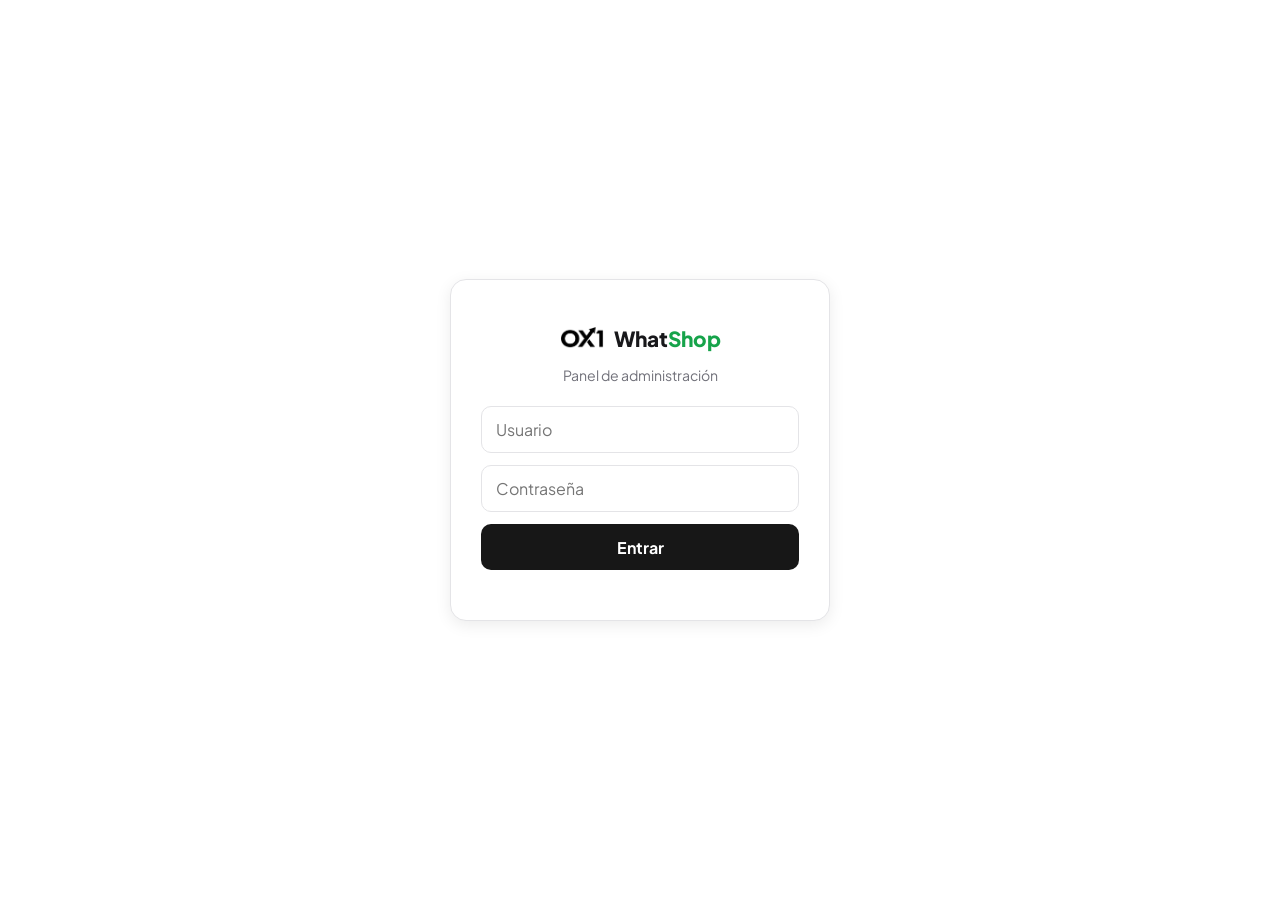
==== admin.html @ ee1149ae "deploy store oxws_gh3" ====
<!DOCTYPE html>
<html lang="es" data-theme="light">
<head>
  <meta charset="UTF-8" />
  <meta name="viewport" content="width=device-width, initial-scale=1.0" />
  <title>Panel de Administración - WhatShop</title>
  <link rel="preconnect" href="https://fonts.googleapis.com" />
  <link rel="preconnect" href="https://fonts.gstatic.com" crossorigin />
  <link href="https://fonts.googleapis.com/css2?family=Plus+Jakarta+Sans:wght@400;500;600;700;800&display=swap" rel="stylesheet" />
  <link rel="icon" type="image/png" href="./assets/logos/logoB.png" />
  <link rel="stylesheet" href="./css/theme.css?v=48" />
  <link rel="stylesheet" href="./css/admin.css?v=50" />
</head>
<body class="admin-page">

  <!-- ================= LOGIN ================= -->
  <div id="login-view" class="admin-login">
    <div class="login-card">
      <div class="brand">
        <img id="login-logo" src="./assets/logos/logoB.png" alt="Logo" />
        <span><span class="what">What</span><span class="shop">Shop</span></span>
      </div>
      <p class="sub" data-i18n="login_sub">Panel de administración</p>
      <input id="login-user" type="text" autocomplete="username" placeholder="Usuario" />
      <input id="login-pass" type="password" autocomplete="current-password" placeholder="Contraseña" />
      <button class="login-btn" id="login-btn" data-i18n="login_btn">Entrar</button>
      <p class="login-error" id="login-error" data-i18n="login_error">Credenciales incorrectas o acceso denegado</p>
      <p class="login-hint" id="login-hint"></p>
    </div>
  </div>

  <!-- ================= PANEL ================= -->
  <div id="panel-view" class="hidden">
    <div class="shell" id="shell">

      <!-- Sidebar -->
      <aside class="sidebar" id="sidebar">
        <div class="ws">
          <div class="ws-trigger" id="ws-trigger" role="presentation">
            <span class="ws-l">
              <span class="ws-logo-wrap"><img id="ws-logo" src="./assets/logos/logoB.png" alt="WhatShop" /></span>
              <span class="ws-meta">
                <span class="ws-name"><span class="what">What</span><span class="shop">Shop</span></span>
                <span class="ws-plan" id="ws-plan">Mi Tienda</span>
                <span class="ws-sub" id="ws-sub">Plan: Free</span>
              </span>
            </span>
          </div>
        </div>

        <nav class="nav">
          <div class="nav-group">
            <div class="nav-heading" data-i18n="nav_app_heading">Apariencia</div>
            <button class="nav-item" data-tab="tab-ap-colores">
              <svg viewBox="0 0 24 24" fill="none" stroke="currentColor" stroke-width="2" stroke-linecap="round" stroke-linejoin="round"><circle cx="13.5" cy="6.5" r=".5"/><circle cx="17.5" cy="10.5" r=".5"/><circle cx="8.5" cy="7.5" r=".5"/><circle cx="6.5" cy="12.5" r=".5"/><path d="M12 2C6.5 2 2 6.5 2 12s4.5 10 10 10c.926 0 1.648-.746 1.648-1.688 0-.437-.18-.835-.437-1.125-.29-.289-.438-.652-.438-1.125a1.64 1.64 0 0 1 1.668-1.668h1.996c3.051 0 5.555-2.503 5.555-5.554C21.965 6.012 17.461 2 12 2z"/></svg>
              <span data-i18n="nav_ap_colores">Colores</span>
            </button>
            <button class="nav-item" data-mode="avanzado" data-tab="tab-ap-tipografia">
              <svg viewBox="0 0 24 24" fill="none" stroke="currentColor" stroke-width="2" stroke-linecap="round" stroke-linejoin="round"><path d="M4 7V4h16v3"/><path d="M9 20h6"/><path d="M12 4v16"/></svg>
              <span data-i18n="nav_ap_tipografia">Tipografía</span>
            </button>
            <button class="nav-item" data-mode="avanzado" data-tab="tab-ap-marca">
              <svg viewBox="0 0 24 24" fill="none" stroke="currentColor" stroke-width="2" stroke-linecap="round" stroke-linejoin="round"><path d="M20 7h-4.5a2.5 2.5 0 0 1 0-5H20"/><path d="M4 7h4.5a2.5 2.5 0 0 0 0-5H4"/><path d="M4 17h4.5a2.5 2.5 0 0 1 0 5H4"/><path d="M20 17h-4.5a2.5 2.5 0 0 0 0 5H20"/><path d="M12 2v20"/></svg>
              <span data-i18n="nav_ap_marca">Marca</span>
            </button>
            <button class="nav-item" data-mode="avanzado" data-tab="tab-ap-disenno">
              <svg viewBox="0 0 24 24" fill="none" stroke="currentColor" stroke-width="2" stroke-linecap="round" stroke-linejoin="round"><rect x="3" y="3" width="18" height="18" rx="2"/><circle cx="8.5" cy="8.5" r="1.5"/><path d="m21 15-5-5L5 21"/></svg>
              <span data-i18n="nav_ap_disenno">Diseño</span>
            </button>
            <button type="button" class="nav-item" id="qs-btn">
              <svg viewBox="0 0 24 24" fill="none" stroke="currentColor" stroke-width="2" stroke-linecap="round" stroke-linejoin="round"><path d="M13 2 3 14h9l-1 8 10-12h-9l1-8z"/></svg>
              <span data-i18n="nav_qs">Config. rápidas</span>
            </button>
            <button type="button" class="nav-item" id="wz-btn">
              <svg viewBox="0 0 24 24" fill="none" stroke="currentColor" stroke-width="2" stroke-linecap="round" stroke-linejoin="round"><path d="M4 7V4h16v3M9 20h6M12 4v16"/></svg>
              <span data-i18n="wz_open">Configuración inicial</span>
            </button>
          </div>

          <div class="nav-group">
            <div class="nav-heading" data-i18n="nav_store_heading">Tienda</div>
            <button class="nav-item" data-tab="tab-tienda">
              <svg viewBox="0 0 24 24" fill="none" stroke="currentColor" stroke-width="2" stroke-linecap="round" stroke-linejoin="round"><path d="m2 7 4.41-4.41A2 2 0 0 1 7.83 2h8.34a2 2 0 0 1 1.42.59L22 7"/><path d="M4 12v8a2 2 0 0 0 2 2h12a2 2 0 0 0 2-2v-8"/><path d="M15 22v-4a2 2 0 0 0-2-2h-2a2 2 0 0 0-2 2v4"/><path d="M2 7h20"/><path d="M22 7v3a2 2 0 0 1-2 2a2.7 2.7 0 0 1-1.59-.63.7.7 0 0 0-.82 0A2.7 2.7 0 0 1 16 12a2.7 2.7 0 0 1-1.59-.63.7.7 0 0 0-.82 0A2.7 2.7 0 0 1 12 12a2.7 2.7 0 0 1-1.59-.63.7.7 0 0 0-.82 0A2.7 2.7 0 0 1 8 12a2.7 2.7 0 0 1-1.59-.63.7.7 0 0 0-.82 0A2.7 2.7 0 0 1 4 12a2 2 0 0 1-2-2V7"/></svg>
              <span data-i18n="nav_tienda">General</span>
            </button>
            <button class="nav-item" data-tab="tab-contenido">
              <svg viewBox="0 0 24 24" fill="none" stroke="currentColor" stroke-width="2" stroke-linecap="round" stroke-linejoin="round"><path d="M11 4H4a2 2 0 0 0-2 2v14a2 2 0 0 0 2 2h14a2 2 0 0 0 2-2v-7"/><path d="M16.5 3.5a2.12 2.12 0 0 1 3 3L7 19l-4 1 1-4Z"/></svg>
              <span data-i18n="nav_contenido">Contenido</span>
            </button>
          </div>

          <div class="nav-group">
            <div class="nav-heading" data-i18n="nav_cat_heading">Catálogo</div>
            <button class="nav-item" data-tab="tab-subir">
              <svg viewBox="0 0 24 24" fill="none" stroke="currentColor" stroke-width="2" stroke-linecap="round" stroke-linejoin="round"><path d="M21 15v4a2 2 0 0 1-2 2H5a2 2 0 0 1-2-2v-4"/><polyline points="17 8 12 3 7 8"/><line x1="12" x2="12" y1="3" y2="15"/></svg>
              <span data-i18n="nav_subir">Subir producto</span>
            </button>
            <button class="nav-item" data-tab="tab-productos">
              <svg viewBox="0 0 24 24" fill="none" stroke="currentColor" stroke-width="2" stroke-linecap="round" stroke-linejoin="round"><path d="M21 8a2 2 0 0 0-1-1.73l-7-4a2 2 0 0 0-2 0l-7 4A2 2 0 0 0 3 8v8a2 2 0 0 0 1 1.73l7 4a2 2 0 0 0 2 0l7-4A2 2 0 0 0 21 16Z"/><path d="m3.3 7 8.7 5 8.7-5"/><path d="M12 22V12"/></svg>
              <span data-i18n="nav_productos">Productos</span>
            </button>
            <button class="nav-item" data-tab="tab-categorias">
              <svg viewBox="0 0 24 24" fill="none" stroke="currentColor" stroke-width="2" stroke-linecap="round" stroke-linejoin="round"><path d="M20 20a2 2 0 0 0 2-2V8a2 2 0 0 0-2-2h-7.9a2 2 0 0 1-1.69-.9L9.6 3.9A2 2 0 0 0 7.93 3H4a2 2 0 0 0-2 2v13a2 2 0 0 0 2 2Z"/></svg>
              <span data-i18n="nav_categorias">Categorías</span>
            </button>
            <button class="nav-item" data-mode="avanzado" data-tab="tab-plantillas">
              <svg viewBox="0 0 24 24" fill="none" stroke="currentColor" stroke-width="2" stroke-linecap="round" stroke-linejoin="round"><path d="M21.3 15.3a2.4 2.4 0 0 1 0 3.4l-2.6 2.6a2.4 2.4 0 0 1-3.4 0L2.7 8.7a2.4 2.4 0 0 1 0-3.4l2.6-2.6a2.4 2.4 0 0 1 3.4 0Z"/><path d="m14.5 12.5 2-2"/><path d="m11.5 9.5 2-2"/><path d="m8.5 6.5 2-2"/><path d="m17.5 15.5 2-2"/></svg>
              <span data-i18n="nav_plantillas">Plantillas de tallas</span>
            </button>
          </div>

          <div class="nav-group">
            <div class="nav-heading" data-i18n="nav_ops_heading">Operaciones</div>
            <button class="nav-item" data-tab="tab-pedidos">
              <svg viewBox="0 0 24 24" fill="none" stroke="currentColor" stroke-width="2" stroke-linecap="round" stroke-linejoin="round"><path d="M22 12h-6l-2 3h-4l-2-3H2"/><path d="M5.45 5.11 2 12v6a2 2 0 0 0 2 2h16a2 2 0 0 0 2-2v-6l-3.45-6.89A2 2 0 0 0 16.76 4H7.24a2 2 0 0 0-1.79 1.11z"/><path d="M6 16h.01M18 16h.01"/></svg>
              <span data-i18n="nav_pedidos">Pedidos</span>
              <span class="badge hidden" id="badge-pedidos">0</span>
            </button>
          </div>

          <div class="nav-group">
            <div class="nav-heading" data-i18n="nav_sys_heading">Sistema</div>
            <button class="nav-item" data-mode="avanzado" data-tab="tab-backup">
              <svg viewBox="0 0 24 24" fill="none" stroke="currentColor" stroke-width="2" stroke-linecap="round" stroke-linejoin="round"><path d="M21 15v4a2 2 0 0 1-2 2H5a2 2 0 0 1-2-2v-4"/><polyline points="7 10 12 15 17 10"/><line x1="12" x2="12" y1="15" y2="3"/></svg>
              <span data-i18n="nav_backup">Backup</span>
            </button>
            <button class="nav-item" data-mode="avanzado" data-tab="tab-config">
              <svg viewBox="0 0 24 24" fill="none" stroke="currentColor" stroke-width="2" stroke-linecap="round" stroke-linejoin="round"><path d="M12.22 2h-.44a2 2 0 0 0-2 2v.18a2 2 0 0 1-1 1.73l-.43.25a2 2 0 0 1-2 0l-.15-.08a2 2 0 0 0-2.73.73l-.22.38a2 2 0 0 0 .73 2.73l.15.1a2 2 0 0 1 1 1.72v.51a2 2 0 0 1-1 1.74l-.15.09a2 2 0 0 0-.73 2.73l.22.38a2 2 0 0 0 2.73.73l.15-.08a2 2 0 0 1 2 0l.43.25a2 2 0 0 1 1 1.73V20a2 2 0 0 0 2 2h.44a2 2 0 0 0 2-2v-.18a2 2 0 0 1 1-1.73l.43-.25a2 2 0 0 1 2 0l.15.08a2 2 0 0 0 2.73-.73l.22-.39a2 2 0 0 0-.73-2.73l-.15-.08a2 2 0 0 1-1-1.74v-.5a2 2 0 0 1 1-1.74l.15-.09a2 2 0 0 0 .73-2.73l-.22-.38a2 2 0 0 0-2.73-.73l-.15.08a2 2 0 0 1-2 0l-.43-.25a2 2 0 0 1-1-1.73V4a2 2 0 0 0-2-2z"/><circle cx="12" cy="12" r="3"/></svg>
              <span data-i18n="nav_config">Configuración</span>
            </button>
          </div>
        </nav>

        <div class="sidebar-foot">
          <button class="nav-item" id="btn-ver-tienda">
            <svg viewBox="0 0 24 24" fill="none" stroke="currentColor" stroke-width="2" stroke-linecap="round" stroke-linejoin="round"><path d="M15 3h6v6"/><path d="M10 14 21 3"/><path d="M18 13v6a2 2 0 0 1-2 2H5a2 2 0 0 1-2-2V8a2 2 0 0 1 2-2h6"/></svg>
            <span data-i18n="nav_ver_tienda">Ver tienda</span>
          </button>
          <button class="nav-item" id="btn-logout">
            <svg viewBox="0 0 24 24" fill="none" stroke="currentColor" stroke-width="2" stroke-linecap="round" stroke-linejoin="round"><path d="M9 21H5a2 2 0 0 1-2-2V5a2 2 0 0 1 2-2h4"/><polyline points="16 17 21 12 16 7"/><line x1="21" x2="9" y1="12" y2="12"/></svg>
            <span data-i18n="nav_logout">Cerrar sesión</span>
          </button>
        </div>
      </aside>
      <div class="sidebar-scrim" id="sidebar-scrim"></div>

      <!-- Main -->
      <main class="main">
        <header class="topbar">
          <div class="topbar-l">
            <div class="topbar-m-brand" id="topbar-m-brand">
              <img id="m-brand-logo" src="./assets/logos/logoB.png" alt="WhatShop" />
              <span class="m-meta">
                <span class="ws-name"><span class="what">What</span><span class="shop">Shop</span></span>
                <span class="m-ws-sub" id="m-ws-sub">Plan: Free</span>
              </span>
            </div>
            <button class="icon-btn" id="collapse-btn" aria-label="Toggle sidebar">
              <svg viewBox="0 0 24 24" fill="none" stroke="currentColor" stroke-width="2" stroke-linecap="round" stroke-linejoin="round"><rect width="18" height="18" x="3" y="3" rx="2"/><path d="M15 3v18"/></svg>
            </button>
            <div class="crumb">
              <span id="crumb-store">Mi Tienda</span>
              <span class="sep">/</span>
              <span class="sep">/</span>
              <b id="crumb-page" data-key="t_ap_colores">Colores</b>
            </div>
          </div>
          <div class="topbar-r">
            <button class="lang-pill" id="mode-toggle" title="Modo" data-i18n="mode_basico">Básico</button>
            <button class="cmd-btn" id="cmd-btn">
              <svg viewBox="0 0 24 24" fill="none" stroke="currentColor" stroke-width="2" stroke-linecap="round" stroke-linejoin="round"><circle cx="11" cy="11" r="8"/><path d="m21 21-4.3-4.3"/></svg>
              <span data-i18n="cmd_search">Buscar</span>
              <kbd>Ctrl K</kbd>
            </button>
            <button class="icon-btn tut-btn" id="tut-btn" title="Tutorial" aria-label="Tutorial" data-i18n-attr="title|tut_restart;aria-label|tut_restart">
              <svg viewBox="0 0 24 24" fill="none" stroke="currentColor" stroke-width="2" stroke-linecap="round" stroke-linejoin="round"><circle cx="12" cy="12" r="10"/><path d="M9.09 9a3 3 0 0 1 5.83 1c0 2-3 3-3 3"/><path d="M12 17h.01"/></svg>
              <span data-i18n="tut_restart">Tutorial</span>
            </button>
            <button class="lang-pill" id="lang-toggle" title="Idioma">ES</button>
            <button class="icon-btn" id="theme-toggle" style="display:none" title="Tema">
              <svg class="ic-sun" viewBox="0 0 24 24" fill="none" stroke="currentColor" stroke-width="2" stroke-linecap="round" stroke-linejoin="round"><circle cx="12" cy="12" r="4"/><path d="M12 2v2M12 20v2M4.93 4.93l1.41 1.41M17.66 17.66l1.41 1.41M2 12h2M20 12h2M6.34 17.66l-1.41 1.41M19.07 4.93l-1.41 1.41"/></svg>
              <svg class="ic-moon" style="display:none" viewBox="0 0 24 24" fill="none" stroke="currentColor" stroke-width="2" stroke-linecap="round" stroke-linejoin="round"><path d="M12 3a6 6 0 0 0 9 9 9 9 0 1 1-9-9Z"/></svg>
            </button>
            <button class="mobile-menu-btn" id="mobile-menu-btn" title="Menú" aria-label="Abrir menú">
              <svg viewBox="0 0 24 24" fill="none" stroke="currentColor" stroke-width="2" stroke-linecap="round" stroke-linejoin="round"><path d="M4 6h16M4 12h16M4 18h16"/></svg>
            </button>
          </div>
        </header>

        <div class="panes">

<!-- ===== Apariencia: Colores ===== -->
           <section class="pane" id="tab-ap-colores">
             <h1 data-i18n="t_ap_colores">Colores</h1>
             <p class="page-sub" data-i18n="t_ap_colores_sub">Paletas y colores de marca de tu tienda.</p>
             <details class="section-collapse" open>
               <summary data-i18n="palettes_title">Paletas de colores</summary>
               <div class="panel"><p class="page-sub" style="margin-bottom:10px" data-i18n="palettes_sub">Elige una combinación completa de colores y se aplicará a la tienda.</p>
                 <div id="palette-list" class="palette-list"></div>
               </div>
             </details>
             <details class="section-collapse" open>
               <summary data-i18n="ap_colors">Colores de marca</summary>
               <div class="panel"><div class="grid-2">
                 <div class="field"><label data-i18n="ap_primary">Color primario</label><input type="color" id="theme-primary" value="#171717" /></div>
                 <div class="field"><label data-i18n="ap_accent">Color de acento</label><input type="color" id="theme-accent" value="#A16207" /></div>
                 <div class="field"><label data-i18n="ap_bg">Fondo de la tienda</label><input type="color" id="theme-background" value="#FFFFFF" /></div>
                 <div class="field"><label data-i18n="ap_fg">Color de texto</label><input type="color" id="theme-foreground" value="#171717" /></div>
                 <div class="field"><label data-i18n="ap_secondary">Color secundario</label><input type="color" id="theme-secondary" value="#404040" /></div>
                 <div class="field"><label data-i18n="ap_muted">Color de tarjetas</label><input type="color" id="theme-muted" value="#E8ECF0" /></div>
               </div></div>
             </details>
             <details class="section-collapse" open>
               <summary data-i18n="prev_title">Vista previa en vivo</summary>
               <div class="panel">
                 <p class="page-sub" style="margin-bottom:10px" data-i18n="prev_sub">Cambia los colores de arriba y mira el resultado aquí.</p>
<div class="live-preview" id="live-preview">
                    <div class="store-mock">
                      <div class="sm-head">
                        <span class="sm-brand"><i class="sm-logo"></i><span class="sm-name-txt">WhatShop</span></span>
                        <nav class="sm-nav"><span>Inicio</span><span>Explorar</span><span>WhatsApp</span></nav>
                      </div>
                      <div class="sm-hero">
                        <div class="sm-hero-h">Nueva colección</div>
                        <div class="sm-hero-p">Elige tu próximo favorito hoy.</div>
                        <div class="sm-hero-b">Explorar</div>
                      </div>
                      <div class="sm-cats"><span class="sm-pill sm-pill-on">Todos</span><span class="sm-pill">Anillos</span><span class="sm-pill">Collares</span></div>
                      <div class="sm-grid">
                        <div class="sm-card"><div class="sm-thumb"></div><div class="sm-name">Producto de ejemplo</div><div class="sm-cat">Anillos</div><div class="sm-price">$ 12.900</div><div class="sm-btn">Comprar</div></div>
                        <div class="sm-card"><div class="sm-thumb"></div><div class="sm-name">Segundo producto</div><div class="sm-cat">Collares</div><div class="sm-price">$ 9.500</div><div class="sm-btn">Comprar</div></div>
                      </div>
                      <div class="sm-foot"><span>WhatShop</span></div>
                    </div>
                  </div>
               </div>
             </details>
             <div class="sticky-bar">
               <span class="status-msg" id="status-colores"></span>
               <div class="btn-group"><button class="btn green" id="btn-save-colores" data-i18n="btn_save">Guardar cambios</button></div>
             </div>
           </section>

<!-- ===== Apariencia: Tipografía ===== -->
           <section class="pane hidden" data-mode="avanzado" id="tab-ap-tipografia">
             <h1 data-i18n="t_ap_tipografia">Tipografía</h1>
             <p class="page-sub" data-i18n="t_ap_tipografia_sub">Fuentes y redondeo general de la tienda.</p>
             <details class="section-collapse" open>
               <summary data-i18n="ap_typo">Tipografía y redondeo</summary>
               <div class="panel"><div class="grid-2">
                 <div class="field"><label data-i18n="ap_font">Fuente (títulos)</label><input type="hidden" id="theme-fontheading" value="Plus Jakarta Sans" /><div class="font-options" id="font-options-adv"></div></div>
                 <div class="field"><label data-i18n="ap_radius">Radio de borde (px)</label><input type="number" id="theme-radius" value="14" min="1" max="50" /></div>
               </div></div>
             </details>
             <details class="section-collapse" open>
               <summary data-i18n="prev_title">Vista previa en vivo</summary>
               <div class="panel">
                 <p class="page-sub" style="margin-bottom:10px" data-i18n="prev_sub">Cambia la fuente y el radio arriba.</p>
<div class="live-preview" id="live-preview-typo">
                    <div class="store-mock">
                      <div class="sm-head">
                        <span class="sm-brand"><i class="sm-logo"></i><span class="sm-name-txt">WhatShop</span></span>
                        <nav class="sm-nav"><span>Inicio</span><span>Explorar</span><span>WhatsApp</span></nav>
                      </div>
                      <div class="sm-hero">
                        <div class="sm-hero-h">Título con la fuente elegida</div>
                        <div class="sm-hero-p">El radio de borde se aplica a toda la tienda.</div>
                        <div class="sm-hero-b">Explorar</div>
                      </div>
                      <div class="sm-cats"><span class="sm-pill sm-pill-on">Todos</span><span class="sm-pill">Anillos</span><span class="sm-pill">Collares</span></div>
                      <div class="sm-grid">
                        <div class="sm-card"><div class="sm-thumb"></div><div class="sm-name">Producto de ejemplo</div><div class="sm-cat">Anillos</div><div class="sm-price">$ 12.900</div><div class="sm-btn">Comprar</div></div>
                        <div class="sm-card"><div class="sm-thumb"></div><div class="sm-name">Segundo producto</div><div class="sm-cat">Collares</div><div class="sm-price">$ 9.500</div><div class="sm-btn">Comprar</div></div>
                      </div>
                      <div class="sm-foot"><span>WhatShop</span></div>
                    </div>
                  </div>
               </div>
             </details>
             <div class="sticky-bar">
               <span class="status-msg" id="status-tipografia"></span>
               <div class="btn-group"><button class="btn green" id="btn-save-tipografia" data-i18n="btn_save">Guardar cambios</button></div>
             </div>
           </section>

<!-- ===== Apariencia: Marca ===== -->
           <section class="pane hidden" data-mode="avanzado" id="tab-ap-marca">
             <h1 data-i18n="t_ap_marca">Marca</h1>
             <p class="page-sub" data-i18n="t_ap_marca_sub">Logo, nombre y degradado de fondo.</p>
             <details class="section-collapse" open>
               <summary data-i18n="ap_brand">Marca en la barra superior</summary>
               <div class="panel"><div class="toggle-row"><span data-i18n="ap_show_logo">Mostrar logo</span><label class="switch"><input type="checkbox" id="brand-show-logo" checked /><span class="slider"></span></label></div>
                 <div class="toggle-row"><span data-i18n="ap_show_name">Mostrar nombre de la tienda</span><label class="switch"><input type="checkbox" id="brand-show-name" checked /><span class="slider"></span></label></div>
               </div>
             </details>
             <details class="section-collapse" open>
               <summary data-i18n="ap_gradient">Fondo con degradado</summary>
               <div class="panel"><p class="page-sub" style="margin-bottom:12px" data-i18n="ap_gradient_sub">Degradado sutil del fondo hasta el color elegido.</p>
                 <div class="toggle-row"><span data-i18n="ap_gradient_on">Activar degradado</span><label class="switch"><input type="checkbox" id="theme-gradient-toggle" /><span class="slider"></span></label></div>
                 <div class="field" style="margin-top:12px"><label data-i18n="ap_gradient_color">Color del degradado (abajo)</label><input type="color" id="theme-gradient-color" value="#FFFFFF" /></div>
               </div>
             </details>
             <div class="sticky-bar">
               <span class="status-msg" id="status-marca"></span>
               <div class="btn-group"><button class="btn green" id="btn-save-marca" data-i18n="btn_save">Guardar cambios</button></div>
             </div>
           </section>

          <!-- ===== Tienda: General ===== -->
<section class="pane hidden" id="tab-tienda">
             <h1 data-i18n="t_tienda">General</h1>
             <p class="page-sub" data-i18n="t_tienda_sub">Datos generales, pagos y mensajes.</p>
             <details class="section-collapse" open>
               <summary data-i18n="ti_datos">Datos generales</summary>
               <div class="panel"><div class="grid-2">
                 <div class="field"><label data-i18n="ti_name">Nombre de la tienda</label><input type="text" id="store-name" placeholder="WhatShop" /></div>
                 <div class="field"><label data-i18n="ti_whatsapp">Número de WhatsApp</label><input type="text" id="store-whatsapp" placeholder="+58 412 000 0000" /></div>
                 <div class="field"><label data-i18n="ti_currency">Moneda</label><input type="text" id="store-currency" value="$" /></div>
                 <div class="field"><label data-i18n="ti_currency_pos">Posición de la moneda</label>
                   <select id="store-currency-pos">
                     <option value="before" data-i18n="ti_cur_before">Antes ($10)</option>
                     <option value="after" data-i18n="ti_cur_after">Después (10 $)</option>
                   </select>
                 </div>
               </div>
                 <div class="toggle-row" style="margin-top:8px"><span data-i18n="ti_open">Tienda abierta</span><label class="switch"><input type="checkbox" id="store-open" checked /><span class="slider"></span></label></div>
                 <div class="field" style="margin-top:10px"><label data-i18n="ti_closed_msg">Mensaje cuando está cerrada</label><input type="text" id="store-closed-msg" placeholder="La tienda está cerrada en este momento" /></div>
               </div>
             </details>
             <details class="section-collapse" open>
               <summary data-i18n="ti_pay">Métodos de pago</summary>
               <div class="panel"><p class="page-sub" style="margin-bottom:10px" data-i18n="ti_pay_sub">Un método por línea.</p>
                 <div class="field"><textarea id="store-payments" rows="4" placeholder="Efectivo&#10;Transferencia&#10;Pago móvil"></textarea></div>
               </div>
             </details>
             <div class="sticky-bar">
               <span class="status-msg" id="store-status"></span>
               <div class="btn-group"><button class="btn green" id="btn-save-store" data-i18n="btn_save_store">Guardar tienda</button></div>
             </div>
           </section>

<!-- ===== Apariencia: Diseño ===== -->
           <section class="pane hidden" data-mode="avanzado" id="tab-ap-disenno">
             <h1 data-i18n="t_ap_disenno">Diseño</h1>
             <p class="page-sub" data-i18n="t_ap_disenno_sub">Diseño de tarjetas, secciones de la portada, filtros, hero y banner.</p>
             <details class="section-collapse" open>
               <summary data-i18n="ti_design">Diseño de tarjetas</summary>
               <div class="panel"><div class="grid-2">
                 <div class="field"><label data-i18n="ti_corners">Esquinas</label>
                   <select id="theme-corners">
                     <option value="square" data-i18n="ti_corners_square">Cuadradas</option>
                     <option value="rounded" data-i18n="ti_corners_rounded">Redondeadas</option>
                   </select>
                 </div>
                 <div class="field"><label data-i18n="ti_card_border">Borde de tarjetas</label>
                   <select id="theme-cardborder">
                     <option value="none" data-i18n="ti_border_none">Sin borde</option>
                     <option value="line" data-i18n="ti_border_line">Con borde sutil</option>
                   </select>
                 </div>
                 <div class="field"><label data-i18n="ti_card_shadow">Sombra de tarjetas</label>
                   <select id="theme-cardshadow">
                     <option value="sutil" data-i18n="cs_sutil">Sutil</option>
                     <option value="none" data-i18n="cs_none">Sin sombra</option>
                     <option value="media" data-i18n="cs_media">Media</option>
                   </select>
                 </div>
               </div></div>
             </details>
             <details class="section-collapse" open>
               <summary data-i18n="ti_sections">Secciones de la portada</summary>
               <div class="panel"><div class="toggle-row"><span data-i18n="ti_show_banner">Mostrar banner superior</span><label class="switch"><input type="checkbox" id="store-show-banner" checked /><span class="slider"></span></label></div>
                 <div class="toggle-row"><span data-i18n="ti_show_hero">Mostrar Hero de bienvenida</span><label class="switch"><input type="checkbox" id="store-show-hero" checked /><span class="slider"></span></label></div>
                 <div class="toggle-row"><span data-i18n="ti_show_cats">Mostrar botones de categorías</span><label class="switch"><input type="checkbox" id="store-show-cats" checked /><span class="slider"></span></label></div>
               </div>
             </details>
             <details class="section-collapse" open>
               <summary data-i18n="ti_filter_design">Filtros de la tienda</summary>
               <div class="panel"><div class="toggle-row"><span data-i18n="ti_filter_bold">Títulos de filtros en negrita</span><label class="switch"><input type="checkbox" id="store-filterbold" /><span class="slider"></span></label></div></div>
             </details>
             <details class="section-collapse" open>
               <summary data-i18n="wh_panel">Hero de bienvenida</summary>
               <div class="panel"><p class="page-sub" style="margin-bottom:10px" data-i18n="wh_sub">Edita el hero de la portada: colores, textos e imágenes.</p>
                 <div class="grid-2">
                   <div class="field"><label data-i18n="wh_bg">Fondo</label><input type="color" id="wh-bg" value="#F8F6FA" /></div>
                   <div class="field"><label data-i18n="wh_primary">Color primario</label><input type="color" id="wh-primary" value="#251738" /></div>
                   <div class="field"><label data-i18n="wh_text1">Texto principal</label><input type="color" id="wh-text1" value="#1C1427" /></div>
                   <div class="field"><label data-i18n="wh_text2">Texto secundario</label><input type="color" id="wh-text2" value="#6E6877" /></div>
                   <div class="field"><label data-i18n="wh_btn_bg">Fondo del botón</label><input type="color" id="wh-btnbg" value="#221535" /></div>
                   <div class="field"><label data-i18n="wh_btn_color">Texto del botón</label><input type="color" id="wh-btncolor" value="#FFFFFF" /></div>
                   <div class="field" style="grid-column:1/-1"><label data-i18n="wh_font_title">Fuente del título</label><input type="hidden" id="wh-fonttitle" value="Cinzel, serif" /><div class="font-options" id="wh-fonttitle-options"></div></div>
                   <div class="field" style="grid-column:1/-1"><label data-i18n="wh_font_body">Fuente del cuerpo</label><input type="hidden" id="wh-fontbody" value="Inter, sans-serif" /><div class="font-options" id="wh-fontbody-options"></div></div>
                   <div class="field"><label data-i18n="wh_btn_radius">Radio del botón (px)</label><input type="number" id="wh-btnradius" value="24" min="0" max="60" /></div>
                   <div class="field"><label data-i18n="wh_badge">Texto de la insignia</label><input type="text" id="wh-badge" value="DESCUBRE" /></div>
                   <div class="field"><label data-i18n="wh_badge_icon">Icono de la insignia (URL)</label><input type="text" id="wh-badgeicon" placeholder="https://..." /></div>
                   <div class="field"><label data-i18n="wh_title">Título</label><textarea id="wh-title" rows="2">Tu Estilo&#10;Tu Historia</textarea></div>
                   <div class="field"><label data-i18n="wh_subtitle">Subtítulo</label><input type="text" id="wh-subtitle" value="Moda seleccionada para cada uno de ti." /></div>
                   <div class="field"><label data-i18n="wh_btn_text">Texto del botón</label><input type="text" id="wh-btntext" value="Ir a la tienda" /></div>
                   <div class="field"><label data-i18n="wh_btn_link">Enlace del botón</label><input type="text" id="wh-btnlink" value="#catalogo" placeholder="#catalogo o https://..." /></div>
                   <div class="field"><label data-i18n="wh_dots_total">Total de puntos</label><input type="number" id="wh-dotstotal" value="3" min="0" max="10" /></div>
                   <div class="field"><label data-i18n="wh_dots_active">Punto activo</label><input type="number" id="wh-dotsactive" value="0" min="0" max="9" /></div>
                 </div>
                 <div class="toggle-row"><span data-i18n="wh_btn_arrow">Mostrar flecha en el botón</span><label class="switch"><input type="checkbox" id="wh-btnarrow" checked /><span class="slider"></span></label></div>
               </div>
             </details>
             <details class="section-collapse" open>
               <summary data-i18n="wh_gallery">Galería (tarjetas de imagen)</summary>
               <div class="panel"><div id="wh-gallery" style="display:flex;flex-direction:column;gap:10px"></div>
                 <div class="btn-row" style="margin-top:10px">
                   <button class="btn primary" id="btn-add-wh-img" data-i18n="wh_add_img">Agregar imagen</button>
                 </div>
               </div>
             </details>
             <details class="section-collapse" open>
               <summary data-i18n="ti_banner">Banner superior</summary>
               <div class="panel"><p class="page-sub" style="margin-bottom:10px" data-i18n="ti_banner_sub">Franja a todo el ancho bajo el menú, con el logo y el nombre.</p>
                 <div class="grid-2">
                   <div class="field"><label data-i18n="ti_banner_title">Nombre del banner</label><input type="text" id="banner-name" placeholder="WhatShop" /></div>
                   <div class="field"><label data-i18n="ti_banner_bg">Color de fondo</label><input type="color" id="banner-bg" value="#E8ECF0" /></div>
                 </div>
                 <div class="field"><label data-i18n="ti_banner_image">Imagen/logo del banner</label><input type="file" id="banner-image" accept="image/*" />
                   <div class="cat-preview"><img id="banner-image-preview" class="hidden" alt="" /></div>
                   <input type="hidden" id="banner-image-data" />
                 </div>
               </div>
             </details>
             <div class="sticky-bar">
               <span class="status-msg" id="disenno-status"></span>
               <div class="btn-group"><button class="btn green" id="btn-save-disenno" data-i18n="wh_save">Guardar diseño</button></div>
             </div>
           </section>

<!-- ===== Tienda: Contenido ===== -->
           <section class="pane hidden" id="tab-contenido">
             <h1 data-i18n="t_contenido">Contenido</h1>
             <p class="page-sub" data-i18n="t_contenido_sub">Mensaje de WhatsApp y logo de la marca.</p><button type="button" class="btn-help" data-help="contenido" aria-label="Ayuda" data-i18n-attr="aria-label|help_btn">?</button>
             <details class="section-collapse" open>
               <summary data-i18n="ti_msg_wa">Mensaje de WhatsApp</summary>
<div class="panel"><p class="page-sub" style="margin-bottom:10px" data-i18n="ti_msg_wa_sub">Inserta variables en el mensaje con estos botones (o escríbelas a mano): nombre de la tienda, nombre del cliente, teléfono, método de pago, nota, productos y total.</p>
                  <div class="btn-row" id="msg-var-buttons" style="margin-bottom:10px" title="Pulsa para insertar">
                   <button type="button" class="btn ghost small" data-var="{storeName}" title="{storeName}" data-i18n="var_store">Nombre de la tienda</button>
                   <button type="button" class="btn ghost small" data-var="{name}" title="{name}" data-i18n="var_name">Nombre del cliente</button>
                   <button type="button" class="btn ghost small" data-var="{phone}" title="{phone}" data-i18n="var_phone">Teléfono</button>
                   <button type="button" class="btn ghost small" data-var="{paymentMethod}" title="{paymentMethod}" data-i18n="var_pay">Método de pago</button>
                   <button type="button" class="btn ghost small" data-var="{noteText}" title="{noteText}" data-i18n="var_note">Nota del cliente</button>
                   <button type="button" class="btn ghost small" data-var="{items}" title="{items}" data-i18n="var_items">Productos</button>
                   <button type="button" class="btn ghost small" data-var="{total}" title="{total}" data-i18n="var_total">Total</button>
                  </div>
                 <div class="field"><textarea id="store-msg-template" rows="6"></textarea></div>
               </div>
             </details>
             <details class="section-collapse" open>
               <summary data-i18n="ti_logo">Logo de la marca</summary>
               <div class="panel"><div class="field"><label data-i18n="ti_logo_upload">Subir logo (PNG, JPG, WebP)</label><input type="file" id="store-logo-file" accept="image/*" /></div>
                 <p class="status-line" id="logo-status"></p>
               </div>
             </details>
           </section>

<!-- ===== Subir producto ===== -->
           <section class="pane hidden" id="tab-subir">
             <h1 data-i18n="t_subir">Subir producto</h1>
             <p class="page-sub" data-i18n="t_subir_sub">Crea y sube un producto nuevo con sus imágenes, variantes y stock.</p><button type="button" class="btn-help" data-help="subir" aria-label="Ayuda" data-i18n-attr="aria-label|help_btn">?</button>
             <details class="section-collapse" open>
               <summary data-i18n="pr_new">Nuevo producto</summary>
               <div class="panel" id="prod-form-panel">
                 <h3><span id="prod-form-title" data-i18n="pr_new">Nuevo producto</span> <span class="status-line" id="prod-form-id" style="margin:0"></span></h3>
                 <div class="grid-2">
                   <div class="field"><label data-i18n="pr_name">Nombre</label><input type="text" id="new-product-name" /></div>
                   <div class="field"><label data-i18n="pr_cat">Categoría</label><select id="new-product-category"><option value="">Sin categoría</option></select></div>
                   <div class="field"><label data-i18n="pr_subcat">Subcategoría</label><select id="new-product-subcategory"><option value="">Sin subcategoría</option></select></div>
                   <div class="field"><label data-i18n="pr_price">Precio</label><input type="number" id="new-product-price" value="0" min="0" step="0.01" /></div>
                   <div class="field"><label data-i18n="pr_orig">Precio original (opcional, tachado)</label><input type="number" id="new-product-original" min="0" step="0.01" placeholder="" /></div>
                   <div class="field"><label data-i18n="pr_stock">Stock base</label><input type="number" id="new-product-stock" value="1" min="0" /></div>
<div class="field"><label data-i18n="pr_featured">Destacado</label>
                      <div class="toggle-row"><span data-i18n="pr_featured_on">Mostrar en Populares</span><label class="switch"><input type="checkbox" id="new-product-featured" /><span class="slider"></span></label></div>
                    </div>
                    <div class="field"><label data-i18n="pr_hidden_lbl">Visibilidad</label>
                      <div class="toggle-row"><span data-i18n="pr_hidden_on">Oculto de la tienda</span><label class="switch"><input type="checkbox" id="new-product-hidden" /><span class="slider"></span></label></div>
                    </div>
                   <div class="field" style="grid-column:1/-1"><label data-i18n="pr_desc">Descripción</label><textarea id="new-product-description" rows="3" data-i18n-attr="placeholder|pr_desc_ph" placeholder="Detalles útiles para tus clientes. Usa líneas separadas para crear párrafos y guiones (-) para listas."></textarea></div>
                 </div>
<div class="field" style="margin-top:6px"><label data-i18n="pr_images">Imágenes del producto (múltiples)</label>
                    <div class="img-add" id="img-add">
                      <button type="button" class="btn primary small" id="btn-add-images">
                        <svg viewBox="0 0 24 24" width="15" height="15" fill="none" stroke="currentColor" stroke-width="2" stroke-linecap="round" stroke-linejoin="round"><rect x="3" y="3" width="18" height="18" rx="2" ry="2"/><circle cx="8.5" cy="8.5" r="1.5"/><polyline points="21 15 16 10 5 21"/></svg>
                        <span data-i18n="img_add">Agregar imágenes</span>
                      </button>
                      <div class="img-add-menu hidden" id="img-add-menu">
                        <button type="button" id="opt-take-photo">&#128247; <span data-i18n="take_photo">Tomar foto</span></button>
                        <button type="button" id="opt-gallery">&#128193; <span data-i18n="img_gallery">Subir desde galería</span></button>
                      </div>
                    </div>
                    <input type="file" id="new-product-images" accept="image/*" multiple class="hidden" />
                    <input type="file" id="product-camera" accept="image/*" capture="environment" class="hidden" />
                    <span class="fu-name" id="img-file-name" data-i18n="no_file">Sin archivo</span>
                  </div>
                 <div class="gallery" id="product-gallery"></div>
               </div>
             </details>
             <details class="section-collapse" open>
<summary data-i18n="pr_variants">Variantes (color - talla)</summary>
                <div class="panel" style="margin-top:16px;background:var(--bg-soft)">
                 <h3 data-i18n="pr_variants">Variantes (color - talla)</h3>
                 <div class="variant-toolbar">
                   <div class="field" style="flex:1;min-width:200px"><label data-i18n="pr_sizes_src">Tallas: plantilla o lista libre</label>
                     <select id="variant-template-select"><option value="">Lista libre</option></select>
                   </div>
                   <div class="field" style="flex:1;min-width:160px"><label data-i18n="pr_sizes_free">Tallas libres (separadas por coma)</label><input type="text" id="variant-sizes-free" placeholder="S, M, L, XL" /></div>
                   <button class="btn ghost small" id="btn-apply-sizes" data-i18n="pr_apply_sizes">Aplicar tallas</button>
                 </div>
                 <div class="grid-2" style="margin-bottom:6px">
                   <div class="field" style="margin-bottom:0"><label data-i18n="pr_color_name">Color</label><input type="text" id="variant-color-name" placeholder="Negro" /></div>
                   <div class="field" style="margin-bottom:0"><label data-i18n="pr_color_hex">Hex</label>
                     <div style="display:flex;gap:8px;align-items:center">
                       <input type="color" id="variant-color-hex" value="#000000" style="width:64px;height:42px" />
                       <button class="btn small" id="btn-add-color" data-i18n="pr_add_color">Agregar color</button>
                     </div>
                   </div>
                 </div>
<div class="color-list" id="color-list"></div>
                  <div class="variant-bulk">
                    <span class="variant-bulk-lbl" data-i18n="pr_bulk">Precio y stock iguales para todas las tallas</span>
                    <div class="field" style="margin:0;flex:1;min-width:120px"><label data-i18n="pr_price">Precio</label><input type="number" id="bulk-price" min="0" step="0.01" placeholder="0.00" /></div>
                    <div class="field" style="margin:0;flex:1;min-width:120px"><label data-i18n="pr_stock_short">Stock</label><input type="number" id="bulk-stock" min="0" placeholder="0" /></div>
                    <button class="btn small" id="btn-bulk-apply" data-i18n="pr_bulk_apply">Aplicar a todas</button>
                  </div>
                  <div class="combo-grid" id="combo-grid"></div>
               </div>
             </details>
             <div class="sticky-bar">
               <span class="status-msg" id="product-status"></span>
               <div class="btn-group">
                 <button class="btn green" id="btn-save-product" data-i18n="pr_save">Guardar producto</button>
                 <button class="btn ghost hidden" id="btn-cancel-product" data-i18n="pr_cancel">Cancelar edición</button>
               </div>
             </div>
           </section>

          <!-- ===== Productos (gestion) ===== -->
          <section class="pane hidden" id="tab-productos">
            <h1 data-i18n="t_productos">Productos</h1>
            <p class="page-sub" data-i18n="t_productos_sub">Busca y edita los productos que has subido.</p><button type="button" class="btn-help" data-help="productos" aria-label="Ayuda" data-i18n-attr="aria-label|help_btn">?</button>
            <div class="panel">
              <div class="prod-toolbar">
                <div class="field" style="margin:0;flex:1;min-width:180px"><label data-i18n="pr_filter_cat">Filtrar por categoría</label>
                  <select id="product-filter-cat"><option value="">Todas</option></select>
                </div>
                <div class="field" style="margin:0;min-width:120px"><label data-i18n="pr_per_page">Por página</label>
                  <select id="prod-per-page">
                    <option value="15">15</option><option value="25">25</option><option value="40">40</option><option value="50">50</option><option value="100">100</option>
                  </select>
                </div>
                <div class="view-toggle" id="view-toggle">
                  <button type="button" class="vt-btn" id="view-grid" title="Vista tarjeta">
                    <svg viewBox="0 0 24 24" width="16" height="16" fill="none" stroke="currentColor" stroke-width="2" stroke-linecap="round" stroke-linejoin="round"><rect x="3" y="3" width="7" height="7" rx="1"/><rect x="14" y="3" width="7" height="7" rx="1"/><rect x="3" y="14" width="7" height="7" rx="1"/><rect x="14" y="14" width="7" height="7" rx="1"/></svg>
                  </button>
                  <button type="button" class="vt-btn" id="view-list" title="Vista lista">
                    <svg viewBox="0 0 24 24" width="16" height="16" fill="none" stroke="currentColor" stroke-width="2" stroke-linecap="round" stroke-linejoin="round"><line x1="8" y1="6" x2="21" y2="6"/><line x1="8" y1="12" x2="21" y2="12"/><line x1="8" y1="18" x2="21" y2="18"/><line x1="3" y1="6" x2="3.01" y2="6"/><line x1="3" y1="12" x2="3.01" y2="12"/><line x1="3" y1="18" x2="3.01" y2="18"/></svg>
                  </button>
                </div>
              </div>
            </div>
            <h3 style="margin:20px 0 10px" data-i18n="pr_existing">Productos existentes</h3>
            <div class="list" id="products-list"></div>
            <div class="pagination hidden" id="products-pager"></div>
          </section>

<!-- ===== Categorías ===== -->
           <section class="pane hidden" id="tab-categorias">
             <h1 data-i18n="t_categorias">Categorías</h1>
             <p class="page-sub" data-i18n="t_categorias_sub">Crea y ordena las categorías de tu catálogo.</p><button type="button" class="btn-help" data-help="categorias" aria-label="Ayuda" data-i18n-attr="aria-label|help_btn">?</button>
<div class="sub-tabs" id="cat-tabs">
                <button class="sub-tab active" data-catpanel="view" data-i18n="cat_view">Ver categorías</button>
                <button class="sub-tab" data-catpanel="newcat" data-i18n="cat_newcat">Nueva categoría</button>
                <button class="sub-tab" data-catpanel="newsub" data-i18n="cat_newsub">Nueva subcategoría</button>
                <button class="sub-tab" data-catpanel="navbar" data-i18n="cat_navbar">Barra de navegación</button>
              </div>
             <div class="sub-panel" id="catp-view">
               <div class="list" id="categories-list"></div>
             </div>
             <div class="sub-panel hidden" id="catp-newcat">
                 <div class="panel"><h3><span id="cat-form-title" data-i18n="ca_new">Nueva categoría</span> <span class="status-line" id="cat-form-id" style="margin:0"></span></h3>
                   <div class="grid-2">
                     <div class="field"><label data-i18n="ca_name">Nombre</label><input type="text" id="new-category-name" /></div>
                     <div class="field"><label data-i18n="ca_pos">Posición (auto al crear, editable)</label><input type="number" id="new-category-position" value="0" /></div>
                   </div>
                   <div class="btn-row" style="margin-top:12px">
                     <button class="btn green" id="btn-save-category" data-i18n="ca_add">Guardar categoría</button>
                     <button class="btn ghost hidden" id="btn-cancel-category" data-i18n="ca_cancel">Cancelar</button>
                   </div>
                 </div>
              </div>
              <div class="sub-panel hidden" id="catp-navbar">
                 <div class="panel"><h3 data-i18n="cat_navbar_sub">Personaliza la apariencia de cada categoría en la barra de navegación.</h3>
                   <div class="field"><label data-i18n="cat_pick">Categoría</label><select id="nav-edit-cat"></select></div>
                   <div class="grid-2" style="margin-top:12px">
                     <div class="field"><label data-i18n="ca_color">Color del recuadro</label><input type="color" id="new-category-color" value="#E8ECF0" /></div>
                     <div class="field"><label data-i18n="ca_icon">Icono del círculo</label>
                       <input type="hidden" id="new-category-icon" value="" />
                     </div>
                   </div>
                   <div id="cat-icon-options"></div>
                   <div class="field" style="margin-top:12px"><label data-i18n="ca_image">Imagen de la categoría</label><input type="file" id="new-category-image" accept="image/*" />
                     <div class="cat-preview"><img id="new-category-image-preview" class="hidden" alt="" /></div>
                     <input type="hidden" id="new-category-image-data" />
                   </div>
                   <div class="panel" style="margin-top:12px;background:var(--bg-soft)">
                     <h3 data-i18n="ca_border">Borde</h3>
                     <div class="toggle-row"><span data-i18n="ca_border_on">Activar borde</span><label class="switch"><input type="checkbox" id="cat-border-toggle" /><span class="slider"></span></label></div>
                     <div class="grid-2" id="cat-border-options" style="margin-top:10px">
                       <div class="field"><label data-i18n="ca_border_color">Color del borde</label><input type="color" id="cat-border-color" value="#171717" /></div>
                       <div class="field"><label data-i18n="ca_border_side">Ubicación</label>
                         <select id="cat-border-side">
                           <option value="all" data-i18n="ca_bs_all">Todo el contorno</option>
                           <option value="top" data-i18n="ca_bs_top">Solo arriba</option>
                           <option value="bottom" data-i18n="ca_bs_bottom">Solo abajo</option>
                           <option value="sides" data-i18n="ca_bs_sides">Solo lados</option>
                         </select>
                       </div>
                     </div>
                   </div>
                   <div class="btn-row" style="margin-top:12px">
                     <button class="btn green" id="btn-save-nav" data-i18n="ca_nav_save">Guardar apariencia</button>
                   </div>
                 </div>
              </div>
             <div class="sub-panel hidden" id="catp-newsub">
                <div class="panel"><h3 data-i18n="sc_title">Subcategorías</h3>
                  <p class="page-sub" style="margin-bottom:10px" data-i18n="sc_sub">Agrega subcategorías a cada categoría (ej. Anillos > Casamiento).</p>
                  <div class="grid-2">
                    <div class="field"><label data-i18n="sc_cat">Categoría</label><select id="sub-category"></select></div>
                    <div class="field"><label data-i18n="sc_name">Nombre de la subcategoría</label><input type="text" id="subcategory-name" /></div>
                  </div>
                  <div class="btn-row" style="margin-top:10px">
                    <button class="btn primary" id="btn-add-subcategory" data-i18n="sc_add">Agregar subcategoría</button>
                    <button class="btn ghost hidden" id="btn-cancel-subcategory" data-i18n="sc_cancel">Cancelar</button>
                  </div>
                  <div class="list" id="subcategories-list" style="margin-top:12px"></div>
                </div>
             </div>
           </section>

          <!-- ===== Plantillas ===== -->
          <section class="pane hidden" data-mode="avanzado" id="tab-plantillas">
            <h1 data-i18n="t_plantillas">Plantillas de tallas</h1>
            <p class="page-sub" data-i18n="t_plantillas_sub">Conjuntos de tallas según el tipo de producto (zapatos, anillos, cadenas?).</p><button type="button" class="btn-help" data-help="plantillas" aria-label="Ayuda" data-i18n-attr="aria-label|help_btn">?</button>
            <div class="sub-tabs" id="tpl-tabs">
              <button class="sub-tab active" data-tplpanel="view" data-i18n="tpl_view">Ver plantillas</button>
              <button class="sub-tab" data-tplpanel="new" data-i18n="pl_new">Nueva plantilla</button>
            </div>
            <div class="sub-panel" id="tplp-view">
              <div class="list" id="templates-list"></div>
            </div>
            <div class="sub-panel hidden" id="tplp-new">
              <div class="panel"><h3 data-i18n="pl_new">Nueva plantilla</h3>
                <div class="grid-2">
                  <div class="field"><label data-i18n="pl_name">Nombre</label><input type="text" id="new-template-name" placeholder="Anillos (10-22)" /></div>
                  <div class="field"><label data-i18n="pl_values">Tallas (separadas por coma)</label><input type="text" id="new-template-values" placeholder="10, 11, 12, 13" /></div>
                </div>
                <button class="btn green" id="btn-add-template" data-i18n="pl_add">Crear plantilla</button>
              </div>
            </div>
          </section>

<!-- ===== Pedidos ===== -->
           <section class="pane hidden" id="tab-pedidos">
             <h1 data-i18n="t_pedidos">Pedidos</h1>
             <p class="page-sub" data-i18n="t_pedidos_sub">Historial de pedidos enviados por WhatsApp.</p>
             <details class="section-collapse" open>
               <summary data-i18n="ped_refresh">Filtros</summary>
               <div class="panel"><div class="filters" id="order-filters"></div></div>
             </details>
             <details class="section-collapse" open>
               <summary data-i18n="t_pedidos">Historial de pedidos</summary>
               <div class="panel"><div class="list" id="orders-list"></div></div>
             </details>
             <div class="sticky-bar">
               <span class="status-msg" id="orders-status"></span>
               <div class="btn-group"><button class="btn ghost" id="btn-refresh-orders" data-i18n="ped_refresh">Refrescar</button></div>
             </div>
           </section>

          <!-- ===== Backup ===== -->
          <section class="pane hidden" data-mode="avanzado" id="tab-backup">
            <h1 data-i18n="t_backup">Backup</h1>
            <p class="page-sub" data-i18n="t_backup_sub">Exporta e importa toda la configuración y catálogo.</p>
            <div class="panel">
              <div class="btn-row">
                <button class="btn primary" id="btn-export-backup" data-i18n="bk_export">Exportar backup JSON</button>
                <button class="btn ghost" id="btn-import-backup" data-i18n="bk_import">Importar backup</button>
              </div>
              <input type="file" id="import-backup" accept=".json" class="hidden" />
              <p class="status-line" id="backup-status"></p>
            </div>
            <div class="panel">
              <h3 data-i18n="clear_cat">Catálogo</h3>
              <p class="page-sub" style="margin-bottom:10px" data-i18n="clear_cat_sub">Borra todos los productos y categorías de la tienda (no los pedidos).</p>
              <button class="btn danger" id="btn-clear-catalog" data-i18n="clear_cat_btn">Borrar catálogo (demo)</button>
            </div>
          </section>

          <!-- ===== Configuración ===== -->
          <section class="pane hidden" data-mode="avanzado" id="tab-config">
            <h1 data-i18n="t_config">Configuración</h1>
            <p class="page-sub" data-i18n="t_config_sub">Acceso al panel, pantalla de bienvenida y ajustes.</p>
            <div class="panel"><h3 data-i18n="cf_login">Acceso del administrador</h3>
              <p class="page-sub" style="margin-bottom:0" data-i18n="cf_login_sub">Tu usuario y contraseña se gestionan en el panel central (los servicios de tu proveedor). Si la tienda está bloqueada o no registrada, el acceso se deniega automáticamente.</p>
            </div>
            <div class="panel"><h3 data-i18n="cf_splash">Pantalla de bienvenida</h3>
              <p class="page-sub" style="margin-bottom:10px" data-i18n="cf_splash_sub">Se muestra tras el splash de 3s, antes de entrar a la tienda.</p>
              <div class="grid-2">
                <div class="field"><label data-i18n="cf_splash_bg">Color de fondo</label><input type="color" id="splash-bg" value="#FFFFFF" /></div>
                <div class="field"><label data-i18n="cf_splash_text">Texto de bienvenida</label><input type="text" id="splash-what-text" placeholder="Bienvenido" /></div>
                <div class="field"><label data-i18n="cf_splash_text_color">Color del texto</label><input type="color" id="splash-what-color" value="#171717" /></div>
              </div>
              <div class="field"><label data-i18n="cf_splash_logo">Logo de la bienvenida</label><input type="file" id="splash-logo-file" accept="image/*" /></div>
              <button class="btn green" id="btn-save-splash" data-i18n="btn_save_splash">Guardar bienvenida</button>
              <p class="status-line" id="splash-status"></p>
            </div>
          </section>

        </div>
      </main>
    </div>
  </div>

  <!-- Command palette -->
  <div class="cmd-overlay hidden" id="cmd-overlay">
    <div class="cmd-box">
      <div class="cmd-input-row">
        <svg viewBox="0 0 24 24" fill="none" stroke="currentColor" stroke-width="2" stroke-linecap="round" stroke-linejoin="round"><circle cx="11" cy="11" r="8"/><path d="m21 21-4.3-4.3"/></svg>
        <input id="cmd-input" placeholder="Buscar..." autocomplete="off" />
        <button class="icon-btn" id="cmd-close"><svg viewBox="0 0 24 24" fill="none" stroke="currentColor" stroke-width="2" stroke-linecap="round" stroke-linejoin="round"><path d="M18 6 6 18M6 6l12 12"/></svg></button>
      </div>
      <div class="cmd-list" id="cmd-list"></div>
    </div>
  </div>

  <!-- Quick settings -->
  <div class="cmd-overlay hidden" id="qs-overlay">
    <div class="cmd-box" style="max-width:420px">
      <div class="cmd-input-row" style="cursor:default">
        <svg viewBox="0 0 24 24" fill="none" stroke="currentColor" stroke-width="2" stroke-linecap="round" stroke-linejoin="round"><path d="M13 2 3 14h9l-1 8 10-12h-9l1-8z"/></svg>
        <div style="flex:1"><strong data-i18n="qs_title">Configuraciones rápidas</strong><div class="qs-sub" data-i18n="qs_sub">Paletas de color en un clic. Se aplican al tab Colores.</div></div>
        <button class="icon-btn" id="qs-close"><svg viewBox="0 0 24 24" fill="none" stroke="currentColor" stroke-width="2" stroke-linecap="round" stroke-linejoin="round"><path d="M18 6 6 18M6 6l12 12"/></svg></button>
      </div>
      <div class="qs-body" id="qs-list"></div>
      <div class="qs-save-row">
        <input id="qs-name" placeholder="Nombre de la paleta" maxlength="24" />
        <button class="btn" id="qs-save" data-i18n="qs_save">Guardar actual</button>
      </div>
    </div>
  </div>

  <div class="cmd-overlay hidden" id="wizard-overlay">
    <div class="cmd-box" style="max-width:540px">
      <div class="cmd-input-row" style="cursor:default">
        <svg viewBox="0 0 24 24" fill="none" stroke="currentColor" stroke-width="2" stroke-linecap="round" stroke-linejoin="round"><path d="M4 7V4h16v3M9 20h6M12 4v16"/></svg>
        <div style="flex:1"><strong data-i18n="wz_title">Configuración inicial</strong><div class="qs-sub" data-i18n="wz_sub">Configura tu tienda en unos pasos.</div></div>
        <button class="icon-btn" id="wz-close"><svg viewBox="0 0 24 24" fill="none" stroke="currentColor" stroke-width="2" stroke-linecap="round" stroke-linejoin="round"><path d="M18 6 6 18M6 6l12 12"/></svg></button>
      </div>
      <div class="wz-progress">
        <div class="wz-track"><div class="wz-bar" id="wz-bar"></div></div>
        <div class="wz-steps" id="wz-steps"></div>
      </div>
      <div class="wz-body" id="wz-body"></div>
      <div class="wz-nav">
        <button class="btn ghost" id="wz-back" data-i18n="wz_back">Atrás</button>
        <button class="btn green" id="wz-next" data-i18n="wz_next">Siguiente</button>
      </div>
    </div>
  </div>

  <div class="cmd-overlay hidden" id="storeview-overlay">
    <div class="sv-wrap">
      <div class="sv-head">
        <strong data-i18n="sv_title">Vista de la tienda</strong>
        <span class="sv-live"><i></i><span data-i18n="sv_live">En vivo</span></span>
        <button class="icon-btn" id="sv-close" aria-label="Cerrar"><svg viewBox="0 0 24 24" fill="none" stroke="currentColor" stroke-width="2" stroke-linecap="round" stroke-linejoin="round"><path d="M18 6 6 18M6 6l12 12"/></svg></button>
      </div>
      <div class="sv-stage"><div class="sv-phone" id="sv-phone"></div></div>
    </div>
  </div>

  <div class="tut-scrim hidden" id="tut-overlay">
    <div class="tut-backdrop" id="tut-backdrop"></div>
    <div class="tut-spot" id="tut-spot"></div>
    <div class="tut-card" id="tut-card">
      <div class="tut-dots" id="tut-dots"></div>
      <div class="tut-body">
        <div class="tut-title" id="tut-title"></div>
        <div class="tut-text" id="tut-text"></div>
      </div>
      <div class="tut-nav">
        <button class="btn ghost" id="tut-prev" data-i18n="wz_back">Atrás</button>
        <button class="btn green" id="tut-next" data-i18n="wz_next">Siguiente</button>
        <span class="tut-skip" id="tut-skip" data-i18n="tut_skip">Saltar tutorial</span>
      </div>
    </div>
  </div>

  <div class="cmd-overlay hidden" id="help-overlay">
    <div class="cmd-box" style="max-width:560px">
      <div class="cmd-input-row" style="cursor:default">
        <svg viewBox="0 0 24 24" fill="none" stroke="currentColor" stroke-width="2" stroke-linecap="round" stroke-linejoin="round" style="width:17px;height:17px;color:var(--muted)"><circle cx="12" cy="12" r="10"/><path d="M9.09 9a3 3 0 0 1 5.83 1c0 2-3 3-3 3"/><path d="M12 17h.01"/></svg>
        <strong class="help-title" id="help-title"></strong>
        <button class="icon-btn" id="help-close" aria-label="Cerrar"><svg viewBox="0 0 24 24" fill="none" stroke="currentColor" stroke-width="2" stroke-linecap="round" stroke-linejoin="round" style="width:17px;height:17px"><path d="M18 6 6 18M6 6l12 12"/></svg></button>
      </div>
      <div class="help-body" id="help-body"></div>
      <div class="help-foot"><button class="btn green" id="help-ok" data-i18n="help_ok">Entendido</button></div>
    </div>
  </div>

  <div class="toast" id="toast" role="status"></div>

  <script src="./config.js?v=49"></script>
  <script src="./js/supabase.js?v=49"></script>
  <script src="./js/color-picker.js?v=48"></script>
  <script>
    // ===== Iconos (lucide-style, inline) =====
    var ICONS = {
      search: '<svg viewBox="0 0 24 24" fill="none" stroke="currentColor" stroke-width="2" stroke-linecap="round" stroke-linejoin="round"><circle cx="11" cy="11" r="8"/><path d="m21 21-4.3-4.3"/></svg>',
      package: '<svg viewBox="0 0 24 24" fill="none" stroke="currentColor" stroke-width="2" stroke-linecap="round" stroke-linejoin="round"><path d="M21 8a2 2 0 0 0-1-1.73l-7-4a2 2 0 0 0-2 0l-7 4A2 2 0 0 0 3 8v8a2 2 0 0 0 1 1.73l7 4a2 2 0 0 0 2 0l7-4A2 2 0 0 0 21 16Z"/><path d="m3.3 7 8.7 5 8.7-5"/><path d="M12 22V12"/></svg>',
      folder: '<svg viewBox="0 0 24 24" fill="none" stroke="currentColor" stroke-width="2" stroke-linecap="round" stroke-linejoin="round"><path d="M20 20a2 2 0 0 0 2-2V8a2 2 0 0 0-2-2h-7.9a2 2 0 0 1-1.69-.9L9.6 3.9A2 2 0 0 0 7.93 3H4a2 2 0 0 0-2 2v13a2 2 0 0 0 2 2Z"/></svg>',
      ruler: '<svg viewBox="0 0 24 24" fill="none" stroke="currentColor" stroke-width="2" stroke-linecap="round" stroke-linejoin="round"><path d="M21.3 15.3a2.4 2.4 0 0 1 0 3.4l-2.6 2.6a2.4 2.4 0 0 1-3.4 0L2.7 8.7a2.4 2.4 0 0 1 0-3.4l2.6-2.6a2.4 2.4 0 0 1 3.4 0Z"/><path d="m14.5 12.5 2-2"/><path d="m11.5 9.5 2-2"/><path d="m8.5 6.5 2-2"/><path d="m17.5 15.5 2-2"/></svg>',
      inbox: '<svg viewBox="0 0 24 24" fill="none" stroke="currentColor" stroke-width="2" stroke-linecap="round" stroke-linejoin="round"><path d="M22 12h-6l-2 3h-4l-2-3H2"/><path d="M5.45 5.11 2 12v6a2 2 0 0 0 2 2h16a2 2 0 0 0 2-2v-6l-3.45-6.89A2 2 0 0 0 16.76 4H7.24a2 2 0 0 0-1.79 1.11z"/></svg>',
      activity: '<svg viewBox="0 0 24 24" fill="none" stroke="currentColor" stroke-width="2" stroke-linecap="round" stroke-linejoin="round"><path d="M22 12h-2.48a2 2 0 0 0-1.93 1.46l-2.35 8.36a.25.25 0 0 1-.48 0L9.24 2.18a.25.25 0 0 0-.48 0l-2.35 8.36A2 2 0 0 1 4.49 12H2"/></svg>',
      download: '<svg viewBox="0 0 24 24" fill="none" stroke="currentColor" stroke-width="2" stroke-linecap="round" stroke-linejoin="round"><path d="M21 15v4a2 2 0 0 1-2 2H5a2 2 0 0 1-2-2v-4"/><polyline points="7 10 12 15 17 10"/><line x1="12" x2="12" y1="15" y2="3"/></svg>',
      settings: '<svg viewBox="0 0 24 24" fill="none" stroke="currentColor" stroke-width="2" stroke-linecap="round" stroke-linejoin="round"><circle cx="12" cy="12" r="3"/><path d="M12.22 2h-.44a2 2 0 0 0-2 2v.18a2 2 0 0 1-1 1.73l-.43.25a2 2 0 0 1-2 0l-.15-.08a2 2 0 0 0-2.73.73l-.22.38a2 2 0 0 0 .73 2.73l.15.1a2 2 0 0 1 1 1.72v.51a2 2 0 0 1-1 1.74l-.15.09a2 2 0 0 0-.73 2.73l.22.38a2 2 0 0 0 2.73.73l.15-.08a2 2 0 0 1 2 0l.43.25a2 2 0 0 1 1 1.73V20a2 2 0 0 0 2 2h.44a2 2 0 0 0 2-2v-.18a2 2 0 0 1 1-1.73l.43-.25a2 2 0 0 1 2 0l.15.08a2 2 0 0 0 2.73-.73l.22-.39a2 2 0 0 0-.73-2.73l-.15-.08a2 2 0 0 1-1-1.74v-.5a2 2 0 0 1 1-1.74l.15-.09a2 2 0 0 0 .73-2.73l-.22-.38a2 2 0 0 0-2.73-.73l-.15.08a2 2 0 0 1-2 0l-.43-.25a2 2 0 0 1-1-1.73V4a2 2 0 0 0-2-2z"/></svg>',
      logout: '<svg viewBox="0 0 24 24" fill="none" stroke="currentColor" stroke-width="2" stroke-linecap="round" stroke-linejoin="round"><path d="M9 21H5a2 2 0 0 1-2-2V5a2 2 0 0 1 2-2h4"/><polyline points="16 17 21 12 16 7"/><line x1="21" x2="9" y1="12" y2="12"/></svg>',
      external: '<svg viewBox="0 0 24 24" fill="none" stroke="currentColor" stroke-width="2" stroke-linecap="round" stroke-linejoin="round"><path d="M15 3h6v6"/><path d="M10 14 21 3"/><path d="M18 13v6a2 2 0 0 1-2 2H5a2 2 0 0 1-2-2V8a2 2 0 0 1 2-2h6"/></svg>'
    };

    // ===== i18n =====
    var I18N = {
      es: {
        login_sub: 'Panel de administración', login_btn: 'Entrar', login_user_ph: 'Usuario', login_pass_ph: 'Contraseña', login_error: 'Credenciales incorrectas o acceso denegado', login_hint: 'Tu acceso se gestiona en el panel central. Si la tienda no está activa, el acceso está bloqueado.',
        ws_plan: 'WhatShop', ws_new: '+ Nueva tienda',
        nav_apariencia: 'Apariencia', nav_ap_colores: 'Colores', nav_ap_tipografia: 'Tipografía', nav_ap_marca: 'Marca', nav_ap_disenno: 'Diseño', nav_qs: 'Config. rápidas', wz_open: 'Configuración inicial', qs_title: 'Configuraciones rápidas', qs_sub: 'Paletas de color en un clic. Se aplican al tab Colores.', qs_save: 'Guardar actual', qs_saved: 'Paleta guardada', qs_applied: 'Configuración aplicada', qs_presets: 'Rápidas', qs_saved_list: 'Guardadas', qs_delete: 'Eliminar', qs_name_required: 'Escribe un nombre', qs_empty: 'No hay paletas guardadas', prev_title: 'Vista previa en vivo', prev_sub: 'Cambia y mira el resultado en tiempo real.', wz_title: 'Configuración inicial', wz_sub: 'Configura tu tienda en unos pasos.', wz_back: 'Atrás', wz_next: 'Siguiente', wz_finish: 'Finalizar', sv_title: 'Vista de la tienda', sv_live: 'En vivo', tut_skip: 'Saltar tutorial', tut_restart: 'Tutorial', tut_done: '¡Tutorial completado!', help_ok: 'Entendido', help_btn: 'Ayuda', hl_subir_t: 'Cómo subir un producto', hl_subir_x: '<p>Completa nombre, precio y categoría. Opcional: subcategoría, imágenes, variantes (tallas o colores) y stock.</p><ul><li>Cada variante pide su propio stock.</li><li>Puedes fijar precio y stock de varias variantes a la vez con el bloque de edición en grupo.</li><li>Termina con Guardar producto.</li></ul>', hl_productos_t: 'Gestionar productos', hl_productos_x: '<p>Aquí ves todo lo que has subido, con buscador y filtro por categoría.</p><ul><li>Alterna entre vista de tarjetas y lista en la barra superior.</li><li>Edita con el lápiz o borra con el tache rojo.</li><li>El interruptor oculta o muestra el producto en la tienda sin borrarlo.</li></ul>', hl_categorias_t: 'Categorías y subcategorías', hl_categorias_x: '<p>Organiza tu catálogo en niveles y personaliza cómo se ve en la tienda.</p><ul><li>Nueva categoría: sección principal (ej. Anillos).</li><li>Nueva subcategoría: detalle dentro de una categoría (ej. Casamiento).</li><li>Barra de navegación: elige ícono, color e imagen de presentación.</li></ul>', hl_plantillas_t: 'Plantillas de tallas', hl_plantillas_x: '<p>Para productos sin variantes, define aquí las tallas disponibles (S, M, L, ...).</p><ul><li>Escribe un nombre de plantilla y una talla por línea.</li><li>Nueva crea la plantilla y Vista las lista.</li><li>La plantilla por defecto se aplica a los productos sin variantes.</li></ul>', hl_contenido_t: 'Contenido y mensaje de WhatsApp', hl_contenido_x: '<p>Configura los textos que ven tus clientes.</p><ul><li>Mensaje de WhatsApp: plantilla del mensaje al confirmar la compra.</li><li>Los botones insertan variables automáticamente (cliente, productos, total...).</li><li>Logo de la marca: se muestra en la tienda.</li></ul>', wz_s1_t: 'Tu tienda', wz_s1_sub: 'Nombre, WhatsApp y moneda.', wz_s2_t: 'Colores', wz_s2_sub: 'Elige un estilo para tu tienda.', wz_s3_t: 'Logo y marca', wz_s3_sub: 'Sube tu logo y ajusta el nombre.', wz_s4_t: 'Métodos de pago', wz_s4_sub: 'Cómo recibe los pagos de tus clientes.', wz_pal1: 'Clásico', wz_pal2: 'Oscuro elegante', wz_pal3: 'Minimal blanco', wz_done: 'Tienda configurada',
        tut_s0_t: 'Bienvenido a tu panel', tut_s0_x: 'Vamos a crear tu catálogo en 4 pasos: tu primera categoría, una subcategoría y tu primer producto.', tut_s1_t: '1. Crea tu categoría', tut_s1_x: 'Ve a la pestaña Nueva categoría, escribe el nombre (ej. Anillos) y pulsa Guardar categoría.', tut_s2_t: '2. Agrega subcategorías', tut_s2_x: 'En Nueva subcategoría elige tu categoría y añade un nombre (ej. Casamiento). Repítelo cuantas veces quieras.', tut_s3_t: '3. Sube tu primer producto', tut_s3_x: 'En Subir producto escribe nombre, precio y elige tu categoría y subcategoría. Opcional: fotos, variantes y stock. Pulsa Guardar producto.', tut_s4_t: '¡Listo!', tut_s4_x: 'Ya sabes armar tu catálogo. Ve a Apariencia > Colores para ver la vista previa de tu tienda en vivo. Puedes repetir este tutorial cuando quieras con el botón de ayuda (?) arriba.', nav_app_heading: 'Apariencia', nav_tienda: 'General', nav_store_heading: 'Tienda', nav_contenido: 'Contenido', nav_cat_heading: 'Catálogo', nav_subir: 'Subir producto', nav_productos: 'Productos', nav_categorias: 'Categorías', nav_plantillas: 'Plantillas de tallas',
        nav_ops_heading: 'Operaciones', nav_pedidos: 'Pedidos', nav_sys_heading: 'Sistema', nav_backup: 'Backup', nav_config: 'Configuración', mode_basico: 'Esenciales', mode_avanzado: 'Completo',
        nav_ver_tienda: 'Ver tienda', nav_logout: 'Cerrar sesión',
        cmd_search: 'Buscar', cmd_ph: 'Ir a?', cmd_actions: 'Acciones', cmd_logout: 'Cerrar sesión',
        t_apariencia: 'Apariencia', t_apariencia_sub: 'Colores, tipografía y marca de tu tienda.', ap_colors: 'Colores de marca', ap_primary: 'Color primario', ap_accent: 'Color de acento', ap_bg: 'Fondo de la tienda', ap_fg: 'Color de texto', ap_secondary: 'Color secundario', ap_muted: 'Color de tarjetas',
        ap_typo: 'Tipografía y redondeo', ap_font: 'Fuente (títulos)', ap_radius: 'Radio de borde (px)', ap_brand: 'Marca en la barra superior', ap_show_logo: 'Mostrar logo', ap_show_name: 'Mostrar nombre de la tienda',
        ap_gradient: 'Fondo con degradado', ap_gradient_sub: 'Degradado sutil del fondo hasta el color elegido.', ap_gradient_on: 'Activar degradado', ap_gradient_color: 'Color del degradado (abajo)',
        ap_dd_colores: 'Colores', ap_dd_tipografia: 'Tipografía', ap_dd_marca: 'Marca', ap_dd_degradado: 'Degradado',
        btn_save: 'Guardar cambios', btn_save_store: 'Guardar tienda', btn_save_splash: 'Guardar bienvenida',
        t_ap_colores: 'Colores', t_ap_colores_sub: 'Paletas y colores de marca de tu tienda.', t_ap_tipografia: 'Tipografía', t_ap_tipografia_sub: 'Fuentes y redondeo general de la tienda.', t_ap_marca: 'Marca', t_ap_marca_sub: 'Logo, nombre y degradado de fondo.',
        t_tienda: 'General', t_tienda_sub: 'Datos generales, pagos y diseño.', t_ap_disenno: 'Diseño', t_ap_disenno_sub: 'Diseño de tarjetas, secciones de la portada, filtros, hero y banner.', t_contenido: 'Contenido', t_contenido_sub: 'Reseñas, mensaje de WhatsApp y logo.', ti_datos: 'Datos generales', ti_name: 'Nombre de la tienda', ti_whatsapp: 'Número de WhatsApp', ti_currency: 'Moneda', ti_currency_pos: 'Posición de la moneda', ti_cur_before: 'Antes ($10)', ti_cur_after: 'Después (10 $)', ti_open: 'Tienda abierta', ti_closed_msg: 'Mensaje cuando está cerrada',
        ti_pay: 'Métodos de pago', ti_pay_sub: 'Un método por línea.', ti_banner: 'Banner superior', ti_banner_sub: 'Franja a todo el ancho bajo el menú, con el logo y el nombre.', ti_banner_title: 'Nombre del banner', ti_banner_bg: 'Color de fondo', ti_banner_image: 'Imagen/logo del banner',
        ti_msg_wa: 'Mensaje de WhatsApp', ti_msg_wa_sub: 'Inserta variables en el mensaje con estos botones (o escríbelas a mano): nombre de la tienda, nombre del cliente, teléfono, método de pago, nota, productos y total.', var_store: 'Nombre de la tienda', var_name: 'Nombre del cliente', var_phone: 'Teléfono', var_pay: 'Método de pago', var_note: 'Nota del cliente', var_items: 'Productos', var_total: 'Total', ti_logo: 'Logo de la marca', ti_logo_upload: 'Subir logo (PNG, JPG, WebP)', ti_design: 'Diseño de tarjetas', ti_corners: 'Esquinas', ti_corners_square: 'Cuadradas', ti_corners_rounded: 'Redondeadas', ti_card_border: 'Borde de tarjetas', ti_border_none: 'Sin borde', ti_border_line: 'Con borde sutil', ti_card_shadow: 'Sombra de tarjetas', cs_sutil: 'Sutil', cs_none: 'Sin sombra', cs_media: 'Media', ti_sections: 'Secciones de la portada', ti_show_banner: 'Mostrar banner superior', ti_show_hero: 'Mostrar Hero de bienvenida', ti_show_cats: 'Mostrar botones de categorías', wh_panel: 'Hero de bienvenida', wh_sub: 'Edita el hero de la portada: colores, textos e imágenes.', wh_bg: 'Fondo', wh_primary: 'Color primario', wh_text1: 'Texto principal', wh_text2: 'Texto secundario', wh_btn_bg: 'Fondo del botón', wh_btn_color: 'Texto del botón', wh_font_title: 'Fuente del título', wh_font_body: 'Fuente del cuerpo', wh_btn_radius: 'Radio del botón (px)', wh_badge: 'Texto de la insignia', wh_badge_icon: 'Icono de la insignia (URL)', wh_title: 'Título', wh_subtitle: 'Subtítulo', wh_btn_text: 'Texto del botón', wh_btn_link: 'Enlace del botón', wh_dots_total: 'Total de puntos', wh_dots_active: 'Punto activo', wh_btn_arrow: 'Mostrar flecha en el botón', wh_gallery: 'Galería (tarjetas de imagen)', wh_add_img: 'Agregar imagen', wh_save: 'Guardar hero', ti_typo: 'Tipografía', ti_filter_design: 'Filtros de la tienda', ti_filter_bg: 'Color de fondo de los filtros', ti_filter_bold: 'Títulos de filtros en negrita',
        t_subir: 'Subir producto', t_subir_sub: 'Crea y sube un producto nuevo con sus imágenes, variantes y stock.', t_productos: 'Productos', t_productos_sub: 'Busca y edita los productos que has subido.', pr_filter_cat: 'Filtrar por categoría', pr_filter_all: 'Todas', pr_new: 'Nuevo producto', pr_edit: 'Editar producto', pr_name: 'Nombre', pr_cat: 'Categoría', pr_price: 'Precio', pr_orig: 'Precio original (opcional, tachado)', pr_stock: 'Stock base', pr_featured: 'Destacado', pr_featured_on: 'Mostrar en Nuevos productos', pr_desc: 'Descripción', pr_desc_ph: 'Detalles útiles para tus clientes. Usa líneas separadas para crear párrafos y guiones (-) para listas.',
        pr_images: 'Imágenes del producto (múltiples)', bg_remove: 'Quitar fondo', take_photo: 'Tomar foto', img_add: 'Agregar imágenes', img_gallery: 'Subir desde galería', pr_variants: 'Variantes (color - talla)', pr_sizes_src: 'Tallas: plantilla o lista libre', pr_sizes_free: 'Tallas libres (separadas por coma)', pr_apply_sizes: 'Aplicar tallas',
        pr_color_name: 'Color', pr_color_hex: 'Hex', pr_add_color: 'Agregar color', pr_save: 'Guardar producto', pr_cancel: 'Cancelar edición', pr_existing: 'Productos existentes',
        pr_bulk: 'Precio y stock iguales para todas las tallas', pr_bulk_apply: 'Aplicar a todas', pr_bulk_empty: 'Escribe un precio o stock', pr_stock_short: 'Stock', pr_per_page: 'Por página', pr_novariants: 'Sin variantes (usa stock base)', pr_stock2: 'Stock', pr_saving: 'Guardando?', pr_saved: 'Producto guardado', pr_hidden_lbl: 'Visibilidad', pr_hidden_on: 'Oculto de la tienda', pr_hidden_ok: 'Ocultado de la tienda', pr_show_ok: 'Visible en la tienda', pr_vis_tip: 'Ocultar de la tienda', pr_showing: 'Mostrando', pager_of: 'de', bg_ask: '¿Quitar el fondo a estas imágenes?', g_del: 'Eliminar',
        t_categorias: 'Categorías', t_categorias_sub: 'Crea y ordena las categorías de tu catálogo.', ca_new: 'Nueva categoría', cat_view: 'Ver categorías', cat_newcat: 'Nueva categoría', cat_newsub: 'Nueva subcategoría', cat_navbar: 'Barra de navegación', cat_navbar_sub: 'Personaliza la apariencia de cada categoría en la barra de navegación.', cat_pick: 'Elige una categoría', ca_edit_title: 'Editar categoría', ca_name: 'Nombre', ca_color: 'Color del recuadro', ca_pos: 'Posición (auto al crear, editable)', ca_image: 'Imagen de la categoría', ca_icon: 'Icono del círculo', ca_border: 'Borde', ca_border_on: 'Activar borde', ca_border_color: 'Color del borde', ca_border_side: 'Ubicación', ca_bs_all: 'Todo el contorno', ca_bs_top: 'Solo arriba', ca_bs_bottom: 'Solo abajo', ca_bs_sides: 'Solo lados', ca_add: 'Guardar categoría', ca_cancel: 'Cancelar', ca_edit: 'Guardar', ca_del: 'Eliminar', ca_nav_save: 'Guardar apariencia', sc_title: 'Subcategorías', sc_sub: 'Agrega subcategorías a cada categoría (ej. Anillos > Casamiento).', sc_cat: 'Categoría', sc_name: 'Nombre de la subcategoría', sc_add: 'Agregar subcategoría', sc_cancel: 'Cancelar', sc_del: 'Eliminar', sc_confirm: '¿Eliminar esta subcategoría?', sc_empty: 'Sin subcategorías', sc_req: 'Elige categoría y escribe el nombre', sc_other: 'Otros', pr_subcat: 'Subcategoría',
        t_plantillas: 'Plantillas de tallas', t_plantillas_sub: 'Conjuntos de tallas según el tipo de producto (zapatos, anillos, cadenas?).', pl_new: 'Nueva plantilla', pl_name: 'Nombre', pl_values: 'Tallas (separadas por coma)', pl_add: 'Crear plantilla', pl_del: 'Eliminar', tpl_view: 'Ver plantillas',
        t_pedidos: 'Pedidos', t_pedidos_sub: 'Historial de pedidos enviados por WhatsApp.', ped_refresh: 'Refrescar', ped_none: 'No hay pedidos.', ped_wa: 'WhatsApp', ped_pagado: 'Pagado', ped_entregado: 'Entregado', ped_cancelar: 'Cancelar',
        an_nodata: 'Sin datos',
        t_backup: 'Backup', t_backup_sub: 'Exporta e importa toda la configuración y catálogo.', bk_export: 'Exportar backup JSON', bk_import: 'Importar backup', bk_imported: 'Backup importado correctamente', bk_invalid: 'Archivo inválido',
        t_config: 'Configuración', t_config_sub: 'Acceso al panel, pantalla de bienvenida y ajustes.', cf_login: 'Acceso del administrador', cf_login_sub: 'Tu usuario y contraseña se gestionan en el panel central (los servicios de tu proveedor). Si la tienda está bloqueada o no registrada, el acceso se deniega automáticamente.',
        cf_splash: 'Pantalla de bienvenida', cf_splash_sub: 'Se muestra tras el splash de 3s, antes de entrar a la tienda.', cf_splash_bg: 'Color de fondo', cf_splash_text: 'Texto de bienvenida', cf_splash_text_color: 'Color del texto', cf_splash_logo: 'Logo de la bienvenida', cf_splash_done: 'Bienvenida guardada',
        st_saved: 'Guardado correctamente', st_error: 'Error al guardar', st_en_proceso: 'En proceso', st_nuevo: 'Nuevo', st_pagado: 'Pagado', st_entregado: 'Entregado', st_cancelado: 'Cancelado', upload_btn: 'Subir imagen', no_file: 'Sin archivo', palettes_title: 'Paletas de colores', palettes_sub: 'Elige una combinación completa y se aplicará a la tienda.', pal_confirm: '¿Aplicar esta paleta de colores?', pal_applied: 'Paleta aplicada', pal_1: 'Clásico', pal_2: 'Oscuro elegante', pal_3: 'Minimal blanco', pal_4: 'Azul sereno', pal_5: 'Rosa suave', pal_6: 'Verde naturaleza', pal_7: 'Otoño terracota', pal_8: 'Violeta moderno', pal_9: 'Oro y negro', pal_10: 'Café cálido', clear_cat: 'Catálogo', clear_cat_sub: 'Borra todos los productos y categorías de la tienda (no los pedidos).', clear_cat_btn: 'Borrar catálogo (demo)', clear_cat_confirm: '¿Borrar todos los productos y categorías? Esta acción no se puede deshacer.', clear_cat_done: 'Catálogo borrado', del_confirm: '¿Eliminar este elemento?', del_confirm_cat: '¿Eliminar esta categoría?', del_confirm_prod: '¿Eliminar este producto?', del_confirm_tpl: '¿Eliminar esta plantilla?',
        edit: 'Editar', new_store_ph: 'Nombre de la nueva tienda', no_stores: 'Sin tiendas', empty_cat: 'No hay categorías.', empty_prod: 'No hay productos.', empty_tpl: 'No hay plantillas.', empty_ord: 'No hay pedidos aún.', es_cta_cat: 'Crear primera categoría', es_cta_prod: 'Subir primer producto', es_cta_ord: 'Refrescar pedidos'
      },
      en: {
        login_sub: 'Admin panel', login_btn: 'Enter', login_user_ph: 'User', login_pass_ph: 'Password', login_error: 'Wrong credentials or access denied', login_hint: 'Your access is managed in the central panel. If the store is not active, access is blocked.',
        ws_plan: 'WhatShop', ws_new: '+ New store',
        nav_apariencia: 'Appearance', nav_ap_colores: 'Colors', nav_ap_tipografia: 'Typography', nav_ap_marca: 'Branding', nav_ap_disenno: 'Design', nav_qs: 'Quick settings', wz_open: 'Initial setup', qs_title: 'Quick settings', qs_sub: 'Color palettes in one click. Applies to the Colors tab.', qs_save: 'Save current', qs_saved: 'Palette saved', qs_applied: 'Configuration applied', qs_presets: 'Quick', qs_saved_list: 'Saved', qs_delete: 'Delete', qs_name_required: 'Type a name', qs_empty: 'No saved palettes', prev_title: 'Live preview', prev_sub: 'Change and see the result in real time.', wz_title: 'Initial setup', wz_sub: 'Set up your store in a few steps.', wz_back: 'Back', wz_next: 'Next', wz_finish: 'Finish', sv_title: 'Store preview', sv_live: 'Live', tut_skip: 'Skip tutorial', tut_restart: 'Tutorial', tut_done: 'Tutorial completed!', help_ok: 'Got it', help_btn: 'Help', hl_subir_t: 'How to upload a product', hl_subir_x: '<p>Fill in name, price and category. Optional: subcategory, images, variants (sizes or colors) and stock.</p><ul><li>Each variant needs its own stock.</li><li>Set price and stock for many variants at once with the bulk edit bar.</li><li>Finish with Save product.</li></ul>', hl_productos_t: 'Manage products', hl_productos_x: '<p>Here you see everything you uploaded, with search and category filter.</p><ul><li>Switch between card and list views in the top bar.</li><li>Edit with the pencil or delete with the red cross.</li><li>The switch hides or shows the product in the store without deleting it.</li></ul>', hl_categorias_t: 'Categories and subcategories', hl_categorias_x: '<p>Organize your catalog and customize how it looks in the store.</p><ul><li>New category: main section (e.g. Rings).</li><li>New subcategory: detail inside a category (e.g. Wedding).</li><li>Nav bar: pick the icon, color and cover image.</li></ul>', hl_plantillas_t: 'Size templates', hl_plantillas_x: '<p>For products without variants, define the available sizes here (S, M, L, ...).</p><ul><li>Type a template name and one size per line.</li><li>New creates the template and View lists them.</li><li>The default template applies to products without variants.</li></ul>', hl_contenido_t: 'Content and WhatsApp message', hl_contenido_x: '<p>Set the texts your customers see.</p><ul><li>WhatsApp message: template of the message when confirming the purchase.</li><li>The buttons insert variables automatically (customer, items, total...).</li><li>Store logo: shown across the store.</li></ul>', wz_s1_t: 'Your store', wz_s1_sub: 'Name, WhatsApp and currency.', wz_s2_t: 'Colors', wz_s2_sub: 'Pick a style for your store.', wz_s3_t: 'Logo & brand', wz_s3_sub: 'Upload your logo and adjust the name.', wz_s4_t: 'Payment methods', wz_s4_sub: 'How your customers pay.', wz_pal1: 'Classic', wz_pal2: 'Elegant dark', wz_pal3: 'Minimal white', wz_done: 'Store configured',
        tut_s0_t: 'Welcome to your panel', tut_s0_x: 'Let\'s build your catalog in 4 steps: your first category, a subcategory and your first product.', tut_s1_t: '1. Create your category', tut_s1_x: 'Open the New category tab, type the name (e.g. Rings) and press Save category.', tut_s2_t: '2. Add subcategories', tut_s2_x: 'In New subcategory pick your category and add a name (e.g. Wedding). Repeat as many times as you want.', tut_s3_t: '3. Upload your first product', tut_s3_x: 'In Upload product type the name, price and pick your category and subcategory. Optional: photos, variants and stock. Press Save product.', tut_s4_t: 'Done!', tut_s4_x: 'You now know how to build your catalog. Go to Appearance > Colors to watch your store preview live. Replay this tutorial anytime with the help (?) button above.', nav_app_heading: 'Appearance', nav_tienda: 'General', nav_store_heading: 'Store', nav_contenido: 'Content', nav_cat_heading: 'Catalog', nav_subir: 'Upload product', nav_productos: 'Products', nav_categorias: 'Categories', nav_plantillas: 'Size templates',
        nav_ops_heading: 'Operations', nav_pedidos: 'Orders', nav_sys_heading: 'System', nav_backup: 'Backup', nav_config: 'Settings', mode_basico: 'Essentials', mode_avanzado: 'Advanced',
        nav_ver_tienda: 'View store', nav_logout: 'Log out',
        cmd_search: 'Search', cmd_ph: 'Go to?', cmd_actions: 'Actions', cmd_logout: 'Log out',
        t_apariencia: 'Appearance', t_apariencia_sub: 'Colors, typography and branding of your store.', ap_colors: 'Brand colors', ap_primary: 'Primary color', ap_accent: 'Accent color', ap_bg: 'Store background', ap_fg: 'Text color', ap_secondary: 'Secondary color', ap_muted: 'Card color',
        ap_typo: 'Typography & radius', ap_font: 'Font (headings)', ap_radius: 'Border radius (px)', ap_brand: 'Top bar branding', ap_show_logo: 'Show logo', ap_show_name: 'Show store name',
        ap_gradient: 'Background gradient', ap_gradient_sub: 'Subtle gradient from background to chosen color.', ap_gradient_on: 'Enable gradient', ap_gradient_color: 'Gradient color (bottom)',
        ap_dd_colores: 'Colors', ap_dd_tipografia: 'Typography', ap_dd_marca: 'Branding', ap_dd_degradado: 'Gradient',
        btn_save: 'Save changes', btn_save_store: 'Save store', btn_save_splash: 'Save welcome',
        t_ap_colores: 'Colors', t_ap_colores_sub: 'Palettes and brand colors for your store.', t_ap_tipografia: 'Typography', t_ap_tipografia_sub: 'Fonts and general border radius.', t_ap_marca: 'Branding', t_ap_marca_sub: 'Logo, name and background gradient.',
        t_tienda: 'General', t_tienda_sub: 'Store data, payments and design.', t_ap_disenno: 'Design', t_ap_disenno_sub: 'Card design, home sections, filters, hero and banner.', t_contenido: 'Content', t_contenido_sub: 'Reviews, WhatsApp message and logo.', ti_datos: 'General data', ti_name: 'Store name', ti_whatsapp: 'WhatsApp number', ti_currency: 'Currency', ti_currency_pos: 'Currency position', ti_cur_before: 'Before ($10)', ti_cur_after: 'After (10 $)', ti_open: 'Store open', ti_closed_msg: 'Closed message',
        ti_pay: 'Payment methods', ti_pay_sub: 'One method per line.', ti_banner: 'Top banner', ti_banner_sub: 'Full-width strip under the menu with the logo and name.', ti_banner_title: 'Banner name', ti_banner_bg: 'Background color', ti_banner_image: 'Banner image/logo',
        ti_msg_wa: 'WhatsApp message', ti_msg_wa_sub: 'Insert variables into the message with these buttons (or type them by hand): store name, customer name, phone, payment method, note, items and total.', var_store: 'Store name', var_name: 'Customer name', var_phone: 'Phone', var_pay: 'Payment method', var_note: 'Customer note', var_items: 'Items', var_total: 'Total', ti_logo: 'Store logo', ti_logo_upload: 'Upload logo (PNG, JPG, WebP)', ti_design: 'Card design', ti_corners: 'Corners', ti_corners_square: 'Square', ti_corners_rounded: 'Rounded', ti_card_border: 'Card border', ti_border_none: 'No border', ti_border_line: 'Subtle border', ti_card_shadow: 'Card shadow', cs_sutil: 'Subtle', cs_none: 'No shadow', cs_media: 'Medium', ti_sections: 'Home sections', ti_show_banner: 'Show top banner', ti_show_hero: 'Show welcome hero', ti_show_cats: 'Show category buttons', wh_panel: 'Welcome hero', wh_sub: 'Edit the homepage hero: colors, texts and images.', wh_bg: 'Background', wh_primary: 'Primary color', wh_text1: 'Primary text', wh_text2: 'Secondary text', wh_btn_bg: 'Button background', wh_btn_color: 'Button text', wh_font_title: 'Title font', wh_font_body: 'Body font', wh_btn_radius: 'Button radius (px)', wh_badge: 'Badge text', wh_badge_icon: 'Badge icon (URL)', wh_title: 'Title', wh_subtitle: 'Subtitle', wh_btn_text: 'Button text', wh_btn_link: 'Button link', wh_dots_total: 'Total dots', wh_dots_active: 'Active dot', wh_btn_arrow: 'Show button arrow', wh_gallery: 'Gallery (image cards)', wh_add_img: 'Add image', wh_save: 'Save hero', ti_typo: 'Typography', ti_filter_design: 'Store filters', ti_filter_bg: 'Filters background color', ti_filter_bold: 'Bold filter titles',
        t_subir: 'Upload product', t_subir_sub: 'Create and upload a new product with images, variants and stock.', t_productos: 'Products', t_productos_sub: 'Find and edit the products you uploaded.', pr_filter_cat: 'Filter by category', pr_filter_all: 'All', pr_new: 'New product', pr_edit: 'Edit product', pr_name: 'Name', pr_cat: 'Category', pr_price: 'Price', pr_orig: 'Original price (optional, strikethrough)', pr_stock: 'Base stock', pr_featured: 'Featured', pr_featured_on: 'Show in New products', pr_desc: 'Description', pr_desc_ph: 'Useful details for your customers. Use separate lines to create paragraphs and dashes (-) for bullet lists.',
        pr_images: 'Product images (multiple)', bg_remove: 'Remove background', take_photo: 'Take photo', img_add: 'Add images', img_gallery: 'Upload from gallery', pr_variants: 'Variants (color - size)', pr_sizes_src: 'Sizes: template or free list', pr_sizes_free: 'Free sizes (comma separated)', pr_apply_sizes: 'Apply sizes',
        pr_color_name: 'Color', pr_color_hex: 'Hex', pr_add_color: 'Add color', pr_save: 'Save product', pr_cancel: 'Cancel edit', pr_existing: 'Existing products',
        pr_per_page: 'Per page', pr_hidden_lbl: 'Visibility', pr_hidden_on: 'Hidden from store', pr_hidden_ok: 'Hidden from store', pr_show_ok: 'Visible in store', pr_vis_tip: 'Hide from store', pr_showing: 'Showing', pager_of: 'of', pr_novariants: 'No variants (uses base stock)', pr_stock2: 'Stock', pr_saving: 'Saving?', pr_saved: 'Product saved', pr_bulk: 'Same price and stock for all sizes', pr_bulk_apply: 'Apply to all', pr_bulk_empty: 'Enter a price or stock', pr_stock_short: 'Stock', bg_ask: 'Remove background from these images?', g_del: 'Delete',
        t_categorias: 'Categories', t_categorias_sub: 'Create and order your catalog categories.', ca_new: 'New category', cat_view: 'View categories', cat_newcat: 'New category', cat_newsub: 'New subcategory', cat_navbar: 'Navigation bar', cat_navbar_sub: 'Customize how each category looks in the navigation bar.', cat_pick: 'Pick a category', ca_edit_title: 'Edit category', ca_name: 'Name', ca_color: 'Box color', ca_pos: 'Position (auto on create, editable)', ca_image: 'Category image', ca_icon: 'Circle icon', ca_border: 'Border', ca_border_on: 'Enable border', ca_border_color: 'Border color', ca_border_side: 'Position', ca_bs_all: 'Whole outline', ca_bs_top: 'Top only', ca_bs_bottom: 'Bottom only', ca_bs_sides: 'Sides only', ca_add: 'Save category', ca_cancel: 'Cancel', ca_edit: 'Save', ca_del: 'Delete', ca_nav_save: 'Save appearance', sc_title: 'Subcategories', sc_sub: 'Add subcategories to each category (e.g., Rings > Wedding).', sc_cat: 'Category', sc_name: 'Subcategory name', sc_add: 'Add subcategory', sc_cancel: 'Cancel', sc_del: 'Delete', sc_confirm: 'Delete this subcategory?', sc_empty: 'No subcategories', sc_req: 'Pick a category and enter a name', sc_other: 'Others', pr_subcat: 'Subcategory',
        t_plantillas: 'Size templates', t_plantillas_sub: 'Size sets by product type (shoes, rings, chains?).', pl_new: 'New template', pl_name: 'Name', pl_values: 'Sizes (comma separated)', pl_add: 'Create template', pl_del: 'Delete', tpl_view: 'View templates',
        t_pedidos: 'Orders', t_pedidos_sub: 'Order history sent via WhatsApp.', ped_refresh: 'Refresh', ped_none: 'No orders.', ped_wa: 'WhatsApp', ped_pagado: 'Paid', ped_entregado: 'Delivered', ped_cancelar: 'Cancel',
        an_nodata: 'No data',
        t_backup: 'Backup', t_backup_sub: 'Export and import all config and catalog.', bk_export: 'Export backup JSON', bk_import: 'Import backup', bk_imported: 'Backup imported successfully', bk_invalid: 'Invalid file',
        t_config: 'Settings', t_config_sub: 'Panel access, welcome screen and settings.', cf_login: 'Admin access', cf_login_sub: 'Your username and password are managed in the central panel (your provider services). If the store is blocked or not registered, access is denied automatically.',
        cf_splash: 'Welcome screen', cf_splash_sub: 'Shown after the 3s splash, before entering the store.', cf_splash_bg: 'Background color', cf_splash_text: 'Welcome text', cf_splash_text_color: 'Text color', cf_splash_logo: 'Welcome logo', cf_splash_done: 'Welcome saved',
        st_saved: 'Saved successfully', st_error: 'Error saving', st_en_proceso: 'In process', st_nuevo: 'New', st_pagado: 'Paid', st_entregado: 'Delivered', st_cancelado: 'Cancelled', upload_btn: 'Upload image', no_file: 'No file', palettes_title: 'Color palettes', palettes_sub: 'Pick a full color combination and it will be applied to the store.', pal_confirm: 'Apply this color palette?', pal_applied: 'Palette applied', pal_1: 'Classic', pal_2: 'Dark elegant', pal_3: 'Minimal white', pal_4: 'Serene blue', pal_5: 'Soft pink', pal_6: 'Nature green', pal_7: 'Terracotta autumn', pal_8: 'Modern violet', pal_9: 'Gold and black', pal_10: 'Warm coffee', clear_cat: 'Catalog', clear_cat_sub: 'Deletes all products and categories from the store (not orders).', clear_cat_btn: 'Clear catalog (demo)', clear_cat_confirm: 'Delete all products and categories? This cannot be undone.', clear_cat_done: 'Catalog cleared', del_confirm: 'Delete this item?', del_confirm_cat: 'Delete this category?', del_confirm_prod: 'Delete this product?', del_confirm_tpl: 'Delete this template?',
        edit: 'Edit', new_store_ph: 'New store name', no_stores: 'No stores', empty_cat: 'No categories.', empty_prod: 'No products.', empty_tpl: 'No templates.', empty_ord: 'No orders yet.', es_cta_cat: 'Create first category', es_cta_prod: 'Upload first product', es_cta_ord: 'Refresh orders'
      }
    };
    var lang = localStorage.getItem('whatshop_admin_lang') === 'en' ? 'en' : 'es';
    function t(key) { var v = (I18N[lang] || I18N.es)[key]; return v != null ? v : key; }
    function applyLang() {
      document.documentElement.setAttribute('lang', lang);
      document.getElementById('lang-toggle').textContent = lang.toUpperCase();
      document.querySelectorAll('[data-i18n]').forEach(function (el) { el.textContent = t(el.getAttribute('data-i18n')); });
      document.querySelectorAll('[data-i18n-attr]').forEach(function (el) {
        var pairs = el.getAttribute('data-i18n-attr').split(';');
        for (var pi = 0; pi < pairs.length; pi++) {
          var p = pairs[pi].split('|');
          if (p[0] && p[1]) el.setAttribute(p[0], t(p[1]));
        }
      });
      var crumb = document.getElementById('crumb-page');
      if (crumb) crumb.textContent = t(crumb.dataset.key || 't_ap_colores');
      document.getElementById('cmd-input').placeholder = t('cmd_ph');
      renderStores();
    }

    // ===== Tema (blanco por defecto) =====
    var savedTheme = localStorage.getItem('whatshop_admin_theme');
    if (savedTheme !== 'dark') savedTheme = 'light';
    applyThemeMode(savedTheme);
    function applyThemeMode(mode) {
      document.documentElement.setAttribute('data-theme', mode);
      localStorage.setItem('whatshop_admin_theme', mode);
      var sun = document.querySelector('.ic-sun'), moon = document.querySelector('.ic-moon');
      if (sun) sun.style.display = mode === 'dark' ? 'none' : '';
      if (moon) moon.style.display = mode === 'dark' ? '' : 'none';
      var logo = mode === 'dark' ? './assets/logos/logoW.png' : './assets/logos/logoB.png';
      ['ws-logo', 'topbar-logo', 'login-logo', 'm-brand-logo'].forEach(function (id) {
        var el = document.getElementById(id);
        if (el) el.src = logo;
      });
    }
    document.getElementById('theme-toggle').addEventListener('click', function () {
      var cur = document.documentElement.getAttribute('data-theme');
      applyThemeMode(cur === 'dark' ? 'light' : 'dark');
    });

    // ===== Estado global =====
    var _settings = {};
    var _settingsBaseline = {};
    var _stores = [];
    var _templates = [];
    var _latestProducts = [];
    var _orderFilter = 'all';
    var _editingProduct = null;
    var _editingHadVariants = false;   // id o null
    var _variantSizes = [];
    var _variantColors = [];      // {name, hex}
    var _comboStock = {};         // "color|size" -> {stock, price}
    var _productImages = [];      // urls

    // ===== Login =====
    function doLogin() {
      var user = (document.getElementById('login-user').value || '').trim();
      var pass = document.getElementById('login-pass').value;
      var errEl = document.getElementById('login-error');
      if (!user || !pass) { errEl.style.display = 'block'; return; }
      var wst = window.OX1_WSTORE;
      if (!wst || !wst.centralUrl || !wst.centralKey || wst.wsRef == null) { errEl.style.display = 'block'; return; }
      errEl.style.display = 'none';
      hashPin(pass).then(function (hash) {
        return fetch(wst.centralUrl + '/rest/v1/rpc/store_admin_login', {
          method: 'POST',
          headers: {
            'apikey': wst.centralKey,
            'Authorization': 'Bearer ' + wst.centralKey,
            'Content-Type': 'application/json'
          },
          body: JSON.stringify({
            p_ws_ref: wst.wsRef,
            p_ws_store_id: wst.wsStoreId,
            p_user: user,
            p_pass_hash: hash
          })
        });
      }).then(function (r) { return r.json(); }).then(function (j) {
        if (j && j.ok === true && j.online === true) {
          sessionStorage.setItem('whatshop_admin', '1');
          showPanel();
        } else {
          errEl.textContent = j && j.reason ? j.reason : t('login_error');
          errEl.style.display = 'block';
        }
      }).catch(function () { errEl.textContent = t('login_error'); errEl.style.display = 'block'; });
    }
    document.getElementById('login-btn').addEventListener('click', doLogin);
    document.getElementById('login-user').addEventListener('keydown', function (e) { if (e.key === 'Enter') doLogin(); });
    document.getElementById('login-pass').addEventListener('keydown', function (e) { if (e.key === 'Enter') doLogin(); });
    document.getElementById('login-user').placeholder = t('login_user_ph');
    document.getElementById('login-pass').placeholder = t('login_pass_ph');
    document.getElementById('login-hint').textContent = t('login_hint');

    function showPanel() {
      document.getElementById('login-view').classList.add('hidden');
      document.getElementById('panel-view').classList.remove('hidden');
      switchTab('tab-tienda');
      loadStores().then(function () { refreshAll(); });
      updateBadge();
      if (!localStorage.getItem('whatshop_tut_done')) setTimeout(tutStart, 600);
    }

    function skeletonBox(n) {
      n = n || 3;
      var card = '<div class="skel skel-card"><span class="skel skel-thumb"></span><span style="flex:1"><span class="skel skel-line w60"></span><span class="skel skel-line w60" style="width:35%"></span></span></div>';
      return Array(n).fill(card).join('');
    }
    var _esIcons = {
      layers: '<svg viewBox="0 0 24 24" fill="none" stroke="currentColor" stroke-width="2" stroke-linecap="round" stroke-linejoin="round"><path d="M12 2 2 7l10 5 10-5-10-5Z"/><path d="M2 17l10 5 10-5"/><path d="M2 12l10 5 10-5"/></svg>',
      package: '<svg viewBox="0 0 24 24" fill="none" stroke="currentColor" stroke-width="2" stroke-linecap="round" stroke-linejoin="round"><path d="M21 8 12 3 3 8v8l9 5 9-5V8Z"/><path d="M3 8l9 5 9-5"/><path d="M12 13v8"/></svg>',
      layout: '<svg viewBox="0 0 24 24" fill="none" stroke="currentColor" stroke-width="2" stroke-linecap="round" stroke-linejoin="round"><rect x="3" y="3" width="18" height="18" rx="2"/><line x1="3" y1="9" x2="21" y2="9"/><line x1="9" y1="21" x2="9" y2="9"/></svg>',
      bag: '<svg viewBox="0 0 24 24" fill="none" stroke="currentColor" stroke-width="2" stroke-linecap="round" stroke-linejoin="round"><path d="M6 2 3 6v14a2 2 0 0 0 2 2h14a2 2 0 0 0 2-2V6l-3-4Z"/><path d="M3 6h18"/><path d="M16 10a4 4 0 0 1-8 0"/></svg>'
    };
    function emptyState(icon, msg, action) {
      var svg = _esIcons[icon] || _esIcons.package;
      var btn = '';
      if (action) {
        var label = action === 'subir' ? t('es_cta_prod') : action === 'newcat' ? t('es_cta_cat') : t('es_cta_ord');
        btn = '<button class="btn ghost es-cta" data-esact="' + action + '"><svg viewBox="0 0 24 24" width="15" height="15" fill="none" stroke="currentColor" stroke-width="2" stroke-linecap="round" stroke-linejoin="round" style="vertical-align:-2px;margin-right:6px"><path d="M12 5v14M5 12h14"/></svg>' + label + '</button>';
      }
      return '<div class="empty-state"><span class="es-icon">' + svg + '</span><p class="es-msg">' + msg + '</p>' + btn + '</div>';
    }
    document.addEventListener('click', function (e) {
      var b = e.target && e.target.closest ? e.target.closest('[data-esact]') : null;
      if (!b) return;
      var a = b.getAttribute('data-esact');
      if (a === 'newcat') catShowPanel('newcat');
      else if (a === 'subir') switchTab('tab-subir');
      else if (a === 'orders') loadOrders();
    });
    function refreshAll() {
      loadSettingsForm();
      loadCategories();
      loadSubcategories();
      loadProducts();
      loadTemplates();
      loadOrders();
    }

    // ===== Tiendas (multi-tienda) =====
    function loadStores() {
      return SBHelper.getStores().then(function (list) {
        _stores = list || [];
        renderStores();
        return list;
      });
    }
    function activeStore() {
      return _stores.find(function (s) { return s.id === getActiveStoreId(); }) || (_stores[0] || { name: 'Mi Tienda' });
    }
    function renderStores() {
      var name = activeStore().name || 'Mi Tienda';
      document.getElementById('ws-plan').textContent = name;
      document.getElementById('crumb-store').textContent = name;
      var plan = (window.OX1_CONFIG && window.OX1_CONFIG.plan) || 'free';
      document.getElementById('ws-sub').textContent = 'Plan: ' + ({ free: 'Free', basico: 'Básico', profesional: 'Profesional', empresarial: 'Empresarial' }[plan] || 'Free');
      var mSub = document.getElementById('m-ws-sub');
      if (mSub) mSub.textContent = document.getElementById('ws-sub').textContent;
    }

    // ===== Tabs + breadcrumb =====
    var TAB_TITLES = { 'tab-ap-disenno': 't_ap_disenno', 'tab-ap-colores': 't_ap_colores', 'tab-ap-tipografia': 't_ap_tipografia', 'tab-ap-marca': 't_ap_marca', 'tab-tienda': 't_tienda', 'tab-contenido': 't_contenido', 'tab-subir': 't_subir', 'tab-productos': 't_productos', 'tab-categorias': 't_categorias', 'tab-plantillas': 't_plantillas', 'tab-pedidos': 't_pedidos', 'tab-backup': 't_backup', 'tab-config': 't_config' };
    function switchTab(tabId) {
      document.querySelectorAll('.pane').forEach(function (c) { c.classList.add('hidden'); });
      var target = document.getElementById(tabId);
      if (target) target.classList.remove('hidden');
      document.querySelectorAll('.nav .nav-item[data-tab]').forEach(function (b) {
        b.classList.toggle('active', b.getAttribute('data-tab') === tabId);
      });
      var crumb = document.getElementById('crumb-page');
      crumb.dataset.key = TAB_TITLES[tabId] || 't_ap_colores';
      crumb.textContent = t(TAB_TITLES[tabId] || 't_ap_colores');
      if (tabId === 'tab-pedidos') loadOrders();
      if (isMobile()) setSidebar(false);
    }
    document.querySelectorAll('.nav .nav-item[data-tab]').forEach(function (btn) {
      btn.addEventListener('click', function () {
        switchTab(btn.getAttribute('data-tab'));
      });
    });

    // ===== Sidebar (drawer en movil) =====
    function isMobile() { return window.matchMedia('(max-width: 768px)').matches; }
    function setSidebar(open) {
      var sb = document.getElementById('sidebar');
      var scrim = document.getElementById('sidebar-scrim');
      sb.classList.toggle('collapsed', !open);
      if (scrim) scrim.classList.toggle('show', open && isMobile());
    }
    document.getElementById('collapse-btn').addEventListener('click', function () {
      var sb = document.getElementById('sidebar');
      setSidebar(sb.classList.contains('collapsed'));
    });
    document.getElementById('sidebar-scrim').addEventListener('click', function () { setSidebar(false); });
    var mmBtn = document.getElementById('mobile-menu-btn');
    if (mmBtn) {
      mmBtn.addEventListener('click', function () {
        var sb = document.getElementById('sidebar');
        setSidebar(sb.classList.contains('collapsed'));
      });
    }

    // ===== Command palette (Ctrl+K) =====
    var CMD_ITEMS = [
      { id: 'tab-ap-colores', label: 'nav_ap_colores', icon: 'settings' },
      { id: 'tab-ap-tipografia', label: 'nav_ap_tipografia', icon: 'settings' },
      { id: 'tab-ap-marca', label: 'nav_ap_marca', icon: 'settings' },
      { id: 'tab-ap-disenno', label: 'nav_ap_disenno', icon: 'settings' },
      { id: 'tab-tienda', label: 'nav_tienda', icon: 'settings' },
      { id: 'tab-contenido', label: 'nav_contenido', icon: 'settings' },
      { id: 'tab-subir', label: 'nav_subir', icon: 'download' },
      { id: 'tab-productos', label: 'nav_productos', icon: 'package' },
      { id: 'tab-categorias', label: 'nav_categorias', icon: 'folder' },
      { id: 'tab-plantillas', label: 'nav_plantillas', icon: 'ruler' },
      { id: 'tab-subir', label: 'nav_subir', icon: 'download' },
      { id: 'tab-productos', label: 'nav_productos', icon: 'package' },
      { id: 'tab-categorias', label: 'nav_categorias', icon: 'folder' },
      { id: 'tab-plantillas', label: 'nav_plantillas', icon: 'ruler' },
      { id: 'tab-pedidos', label: 'nav_pedidos', icon: 'inbox' },
      { id: 'tab-backup', label: 'nav_backup', icon: 'download' },
      { id: 'tab-config', label: 'nav_config', icon: 'settings' },
      { id: 'logout', label: 'cmd_logout', icon: 'logout' }
    ];
    function openCmd() { document.getElementById('cmd-overlay').classList.remove('hidden'); renderCmd(''); setTimeout(function () { document.getElementById('cmd-input').focus(); }, 30); }
    function closeCmd() { document.getElementById('cmd-overlay').classList.add('hidden'); }
    function renderCmd(q) {
      var list = CMD_ITEMS.filter(function (i) { return t(i.label).toLowerCase().indexOf(q.toLowerCase()) > -1; });
      document.getElementById('cmd-list').innerHTML = list.map(function (i) {
        return '<div class="cmd-item" data-cmd="' + i.id + '">' + ICONS[i.icon] + '<span>' + t(i.label) + '</span></div>';
      }).join('');
      document.querySelectorAll('.cmd-item').forEach(function (el) {
        el.addEventListener('click', function () {
          var id = el.getAttribute('data-cmd');
          closeCmd();
          if (id === 'logout') doLogout(); else switchTab(id);
        });
      });
    }
    document.getElementById('cmd-btn').addEventListener('click', openCmd);
    document.getElementById('cmd-close').addEventListener('click', closeCmd);
    document.getElementById('cmd-overlay').addEventListener('click', function (e) { if (e.target === this) closeCmd(); });
    document.getElementById('cmd-input').addEventListener('input', function () { renderCmd(this.value); });
    document.addEventListener('keydown', function (e) {
      if ((e.ctrlKey || e.metaKey) && e.key.toLowerCase() === 'k') { e.preventDefault(); openCmd(); }
      if (e.key === 'Escape') { closeCmd(); if (typeof closeQS === 'function') closeQS(); }
    });

    // ===== Logout =====
    function doLogout() {
      sessionStorage.removeItem('whatshop_admin');
      document.getElementById('panel-view').classList.add('hidden');
      document.getElementById('login-view').classList.remove('hidden');
      document.getElementById('login-user').value = '';
      document.getElementById('login-pass').value = '';
    }
    document.getElementById('btn-logout').addEventListener('click', doLogout);
    document.getElementById('btn-ver-tienda').addEventListener('click', function () { window.open('./tienda.html', '_blank'); });

    // ===== Merge settings helper =====
    function mergeSettings(partial) {
      var merged = JSON.parse(JSON.stringify(_settings || {}));
      Object.keys(partial).forEach(function (k) {
        var v = partial[k];
        if (v && typeof v === 'object' && !Array.isArray(v)) merged[k] = Object.assign({}, merged[k] || {}, v);
        else merged[k] = v;
      });
      return merged;
    }

    // ===== Guardar Colores =====
    document.getElementById('btn-save-colores').addEventListener('click', function () {
      var theme = {
        primary: document.getElementById('theme-primary').value,
        accent: document.getElementById('theme-accent').value,
        background: document.getElementById('theme-background').value,
        foreground: document.getElementById('theme-foreground').value,
        secondary: document.getElementById('theme-secondary').value,
        muted: document.getElementById('theme-muted').value
      };
      var merged = mergeSettings({ theme: theme });
      SBHelper.saveSettings(merged).then(function () {
        _settings = merged;
        _settingsBaseline = JSON.parse(JSON.stringify(merged));
        document.getElementById('status-colores').textContent = t('st_saved');
        document.getElementById('status-colores').className = 'status-line ok';
        toast(t('st_saved'), 'success');
        clearUnsaved();
      }).catch(function () { document.getElementById('status-colores').textContent = t('st_error'); });
    });

    // ===== Guardar Tipografía =====
    document.getElementById('btn-save-tipografia').addEventListener('click', function () {
      var theme = {
        radius: parseInt(document.getElementById('theme-radius').value, 10),
        fontHeading: document.getElementById('theme-fontheading').value
      };
      var merged = mergeSettings({ theme: theme });
      SBHelper.saveSettings(merged).then(function () {
        _settings = merged;
        _settingsBaseline = JSON.parse(JSON.stringify(merged));
        document.getElementById('status-tipografia').textContent = t('st_saved');
        document.getElementById('status-tipografia').className = 'status-line ok';
        toast(t('st_saved'), 'success');
        clearUnsaved();
      }).catch(function () { document.getElementById('status-tipografia').textContent = t('st_error'); });
    });

    // ===== Guardar Marca =====
    document.getElementById('btn-save-marca').addEventListener('click', function () {
      var theme = {
        backgroundGradient: document.getElementById('theme-gradient-toggle').checked,
        gradientColor: document.getElementById('theme-gradient-color').value
      };
      var store = {
        brandShowLogo: document.getElementById('brand-show-logo').checked,
        brandShowName: document.getElementById('brand-show-name').checked
      };
      var merged = mergeSettings({ theme: theme, store: store });
      SBHelper.saveSettings(merged).then(function () {
        _settings = merged;
        _settingsBaseline = JSON.parse(JSON.stringify(merged));
        document.getElementById('status-marca').textContent = t('st_saved');
        document.getElementById('status-marca').className = 'status-line ok';
        toast(t('st_saved'), 'success');
        clearUnsaved();
      }).catch(function () { document.getElementById('status-marca').textContent = t('st_error'); });
    });

    // ===== Guardar Tienda =====
    document.getElementById('btn-save-store').addEventListener('click', function () {
      var payments = document.getElementById('store-payments').value.split('\n').map(function (x) { return x.trim(); }).filter(Boolean);
      var store = {
        name: document.getElementById('store-name').value,
        whatsapp: document.getElementById('store-whatsapp').value,
        currency: document.getElementById('store-currency').value,
        currencyPosition: document.getElementById('store-currency-pos').value,
        open: document.getElementById('store-open').checked,
        closedMessage: document.getElementById('store-closed-msg').value,
        paymentMethods: payments,
        messageTemplate: document.getElementById('store-msg-template').value
      };
      var merged = mergeSettings({ store: store });
      SBHelper.saveSettings(merged).then(function () {
        _settings = merged;
        _settingsBaseline = JSON.parse(JSON.stringify(merged));
        document.getElementById('store-status').textContent = t('st_saved');
        document.getElementById('store-status').className = 'status-line ok';
        toast(t('st_saved'), 'success');
        clearUnsaved();
      }).catch(function () { document.getElementById('store-status').textContent = t('st_error'); });
    });

    // ===== Subir logo =====
    document.getElementById('store-logo-file').addEventListener('change', function (e) {
      var file = e.target.files[0];
      if (!file) return;
      SBHelper.uploadImage(file).then(function (url) {
        var s = JSON.parse(JSON.stringify(_settings || {}));
        var landing = s.landing || {};
        landing.logo = url;
        s.landing = landing;
        return SBHelper.saveSettings(s).then(function () { _settings = s; });
      }).then(function () {
        document.getElementById('logo-status').textContent = t('st_saved');
        document.getElementById('logo-status').className = 'status-line ok';
        toast(t('st_saved'), 'success');
      }).catch(function () { document.getElementById('logo-status').textContent = t('st_error'); });
    });

    // ===== Imagen del banner =====
    document.getElementById('banner-image').addEventListener('change', function (e) {
      var f = e.target.files[0];
      if (!f) return;
      SBHelper.uploadImage(f).then(function (url) {
        document.getElementById('banner-image-data').value = url;
        var p = document.getElementById('banner-image-preview');
        p.src = url;
        p.classList.remove('hidden');
        toast(t('st_saved'), 'success');
      }).catch(function () { toast(t('st_error'), 'error'); });
    });

    // ===== Botones de variables del mensaje de WhatsApp =====
    document.querySelectorAll('[data-var]').forEach(function (b) {
      b.addEventListener('click', function () {
        var ta = document.getElementById('store-msg-template');
        if (!ta) return;
        var val = b.getAttribute('data-var');
        var start = ta.selectionStart, end = ta.selectionEnd;
        ta.value = ta.value.slice(0, start) + val + ta.value.slice(end);
        ta.selectionStart = ta.selectionEnd = start + val.length;
        ta.focus();
      });
    });

    // ===== Cargar config en formularios =====
    function loadSettingsForm() {
      SBHelper.getSettings().then(function (res) {
        if (!res) return;
        _settings = res;
        _settingsBaseline = JSON.parse(JSON.stringify(res));
        var th = res.theme || {}, s = res.store || {}, l = res.landing || {}, sp = res.splash || {};
        function sv(id, v) { var el = document.getElementById(id); if (el && v != null) el.value = v; }
        sv('theme-primary', th.primary); sv('theme-accent', th.accent); sv('theme-background', th.background);
        sv('theme-foreground', th.foreground); sv('theme-secondary', th.secondary); sv('theme-muted', th.muted);
        sv('theme-radius', th.radius); sv('theme-fontheading', th.fontHeading);
        renderFontOptions();
        document.getElementById('store-filterbold').checked = s.filterBold === true;
        _heroConfig = res.heroConfig || DEFAULT_HERO;
        fillHeroForm();
        document.getElementById('brand-show-logo').checked = s.brandShowLogo !== false;
        document.getElementById('brand-show-name').checked = s.brandShowName !== false;
        document.getElementById('theme-gradient-toggle').checked = th.backgroundGradient === true;
        sv('theme-gradient-color', th.gradientColor);
        sv('store-name', s.name); sv('store-whatsapp', s.whatsapp); sv('store-currency', s.currency);
        sv('store-currency-pos', s.currencyPosition); sv('store-closed-msg', s.closedMessage);
        document.getElementById('store-open').checked = s.open !== false;
        sv('theme-corners', th.corners || 'square'); sv('theme-cardborder', th.cardBorder || 'none'); sv('theme-cardshadow', th.cardShadow || 'sutil');
        document.getElementById('store-show-banner').checked = s.showBanner !== false;
        document.getElementById('store-show-hero').checked = s.showHero !== false;
        document.getElementById('store-show-cats').checked = s.showCategories !== false;
        sv('banner-name', l.bannerName); sv('banner-bg', l.bannerBackground || '#E8ECF0');
        var bip = document.getElementById('banner-image-preview');
        if (l.bannerImage) { bip.src = l.bannerImage; bip.classList.remove('hidden'); } else { bip.classList.add('hidden'); bip.removeAttribute('src'); }
        document.getElementById('banner-image-data').value = l.bannerImage || '';
        sv('store-msg-template', s.messageTemplate || '');
        document.getElementById('store-payments').value = Array.isArray(s.paymentMethods) ? s.paymentMethods.join('\n') : '';
        sv('splash-bg', sp.background);
        sv('splash-what-text', sp.whatText);
        sv('splash-what-color', sp.whatColor);
        var stName = s.name || activeStore().name || 'Mi Tienda';
        document.getElementById('ws-plan').textContent = stName;
      }).catch(function () {}).then(function () {
        if (window.ColorPicker) ColorPicker.syncAll();
      });
    }
    function markUnsaved() {
      var activePane = document.querySelector('.pane:not(.hidden)');
      if (!activePane) return;
      var tabId = activePane.id;
      var navBtn = document.querySelector('.nav-item[data-tab="' + tabId + '"]');
      if (!navBtn || navBtn.querySelector('.unsaved-dot')) return;
      var dot = document.createElement('span');
      dot.className = 'unsaved-dot';
      navBtn.appendChild(dot);
    }
    function clearUnsaved() {
      document.querySelectorAll('.unsaved-dot').forEach(function (d) { d.remove(); });
    }
    document.addEventListener('input', function (e) {
      if (e.target.closest('.pane:not(.hidden)')) markUnsaved();
    });
    document.addEventListener('change', function (e) {
      if (e.target.closest('.pane:not(.hidden)')) markUnsaved();
    });

    // ===== Fuentes + Reseñas =====
    var FONTS = ['Plus Jakarta Sans', 'Inter', 'Poppins', 'Montserrat', 'Roboto', 'Open Sans', 'Lato', 'Playfair Display', 'Cinzel', 'Dosis', 'Jost', 'Nunito Sans', 'Oswald', 'Quicksand', 'Raleway', 'Roboto Condensed', 'Source Serif 4', 'Noto Serif Dives Akuru'];
    var HERO_FONTS = ['Cinzel', 'Playfair Display', 'Dosis', 'Jost', 'Nunito Sans', 'Oswald', 'Quicksand', 'Raleway', 'Roboto Condensed', 'Source Serif 4', 'Plus Jakarta Sans', 'Inter', 'Poppins', 'Montserrat', 'Roboto', 'Open Sans', 'Lato', 'Noto Serif Dives Akuru'];
function renderFontOptions() {
      var cur = document.getElementById('theme-fontheading').value || 'Plus Jakarta Sans';
      var box = document.getElementById('font-options-adv');
      if (!box) return;
      box.innerHTML = FONTS.map(function (f) {
        return '<button type="button" class="chip font-chip' + (f === cur ? ' active' : '') + '" data-font="' + f + '" style="font-family:\'' + f + '\',sans-serif">' + f + '</button>';
      }).join('');
      box.querySelectorAll('[data-font]').forEach(function (b) {
        b.addEventListener('click', function () {
          document.getElementById('theme-fontheading').value = b.getAttribute('data-font');
          renderFontOptions();
          renderHeroFontOptions();
        });
      });
    }
    function renderHeroFontOptions() {
      [['wh-fonttitle-options', 'wh-fonttitle'], ['wh-fontbody-options', 'wh-fontbody']].forEach(function (pair) {
        var box = document.getElementById(pair[0]);
        if (!box) return;
        var cur = document.getElementById(pair[1]).value || '';
        box.innerHTML = HERO_FONTS.map(function (f) {
          var norm = cur.split(',')[0].trim();
          return '<button type="button" class="chip font-chip' + (norm === f ? ' active' : '') + '" data-hfont="' + f + '" style="font-family:\'' + f + '\',sans-serif">' + f + '</button>';
        }).join('');
        box.querySelectorAll('[data-hfont]').forEach(function (b) {
          b.addEventListener('click', function () {
            document.getElementById(pair[1]).value = b.getAttribute('data-hfont') + ', sans-serif';
            renderHeroFontOptions();
          });
        });
      });
    }

    // ===== Hero de bienvenida =====
    var DEFAULT_HERO = {
      styles: { bg_color: '#F8F6FA', primary_color: '#251738', text_primary: '#1C1427', text_secondary: '#6E6877', font_family_title: 'Cinzel, serif', font_family_body: 'Inter, sans-serif', button_bg: '#221535', button_text_color: '#FFFFFF', button_border_radius: '24px' },
      content: { badge_text: 'DESCUBRE', badge_icon_url: '', title: 'Tu Estilo\nTu Historia', subtitle: 'Moda seleccionada para cada uno de ti.', button_text: 'Ir a la tienda', button_link: '#catalogo', show_button_arrow: true },
      gallery: { images: [ { id: 1, url: '', alt: 'Estilo femenino', shape_type: 'rounded-card-top' }, { id: 2, url: '', alt: 'Estilo masculino', shape_type: 'rounded-card-bottom' } ], active_dot_index: 0, total_dots: 3 }
    };
    var _heroConfig = null;
    function fillHeroForm() {
      var h = _heroConfig || DEFAULT_HERO;
      var st = h.styles || {}, ct = h.content || {}, ga = h.gallery || {};
      function sv(id, v) { var el = document.getElementById(id); if (el && v != null) el.value = v; }
      sv('wh-bg', st.bg_color); sv('wh-primary', st.primary_color); sv('wh-text1', st.text_primary); sv('wh-text2', st.text_secondary);
      sv('wh-fonttitle', st.font_family_title); sv('wh-fontbody', st.font_family_body); sv('wh-btnbg', st.button_bg); sv('wh-btncolor', st.button_text_color);
      sv('wh-btnradius', (st.button_border_radius || '').toString().replace('px', ''));
      sv('wh-badge', ct.badge_text); sv('wh-badgeicon', ct.badge_icon_url || ''); sv('wh-title', ct.title || '');
      sv('wh-subtitle', ct.subtitle || ''); sv('wh-btntext', ct.button_text || ''); sv('wh-btnlink', ct.button_link || '#catalogo');
      sv('wh-dotstotal', ga.total_dots != null ? ga.total_dots : 3); sv('wh-dotsactive', ga.active_dot_index != null ? ga.active_dot_index : 0);
      document.getElementById('wh-btnarrow').checked = ct.show_button_arrow !== false;
      renderHeroGallery();
      renderHeroFontOptions();
    }
    function renderHeroGallery() {
      var box = document.getElementById('wh-gallery');
      if (!box) return;
      var imgs = ((_heroConfig && _heroConfig.gallery) || {}).images || [];
      if (!imgs.length) imgs = [{ id: 1, url: '', alt: '', shape_type: 'rounded-card-top' }, { id: 2, url: '', alt: '', shape_type: 'rounded-card-bottom' }];
      box.innerHTML = imgs.map(function (im, i) {
        return '<div class="combo-card" style="display:flex;gap:8px;flex-wrap:wrap;align-items:center">' +
          '<input type="number" class="wh-img-id" value="' + (im.id || i + 1) + '" style="width:60px" title="id" />' +
          '<input type="text" class="wh-img-url" value="' + (im.url || '') + '" placeholder="https://imagen.jpg" style="flex:1;min-width:140px" />' +
          '<label class="btn ghost small" style="margin:0">Subir<input type="file" class="wh-img-file" accept="image/*" style="display:none" /></label>' +
          '<select class="wh-img-shape" style="width:150px"><option value="rounded-card-top"' + (im.shape_type === 'rounded-card-top' ? ' selected' : '') + '>Redondeada arriba</option><option value="rounded-card-bottom"' + (im.shape_type === 'rounded-card-bottom' ? ' selected' : '') + '>Redondeada abajo</option><option value="rect"' + (im.shape_type === 'rect' ? ' selected' : '') + '>Recta</option></select>' +
          '<input type="text" class="wh-img-alt" value="' + (im.alt || '') + '" placeholder="alt" style="flex:1;min-width:100px" />' +
          '<button type="button" class="btn danger small wh-img-del">x</button>' +
        '</div>';
      }).join('');
      box.querySelectorAll('.wh-img-del').forEach(function (b) {
        b.addEventListener('click', function () {
          var row = b.closest('.combo-card');
          var box2 = document.getElementById('wh-gallery');
          if (box2.children.length <= 1) return;
          row.remove();
        });
      });
      box.querySelectorAll('.wh-img-file').forEach(function (f) {
        f.addEventListener('change', function (e) {
          var file = e.target.files[0];
          if (!file) return;
          SBHelper.uploadImage(file).then(function (url) {
            f.closest('.combo-card').querySelector('.wh-img-url').value = url;
            toast(t('st_saved'), 'success');
          }).catch(function () { toast(t('st_error'), 'error'); });
        });
      });
    }
    document.getElementById('btn-add-wh-img').addEventListener('click', function () {
      var box = document.getElementById('wh-gallery');
      var div = document.createElement('div');
      div.className = 'combo-card';
      div.style.cssText = 'display:flex;gap:8px;flex-wrap:wrap;align-items:center';
      div.innerHTML = '<input type="number" class="wh-img-id" value="' + (box.children.length + 1) + '" style="width:60px" title="id" />' +
        '<input type="text" class="wh-img-url" placeholder="https://imagen.jpg" style="flex:1;min-width:140px" />' +
        '<label class="btn ghost small" style="margin:0">Subir<input type="file" class="wh-img-file" accept="image/*" style="display:none" /></label>' +
        '<select class="wh-img-shape" style="width:150px"><option value="rounded-card-top">Redondeada arriba</option><option value="rounded-card-bottom">Redondeada abajo</option><option value="rect">Recta</option></select>' +
        '<input type="text" class="wh-img-alt" placeholder="alt" style="flex:1;min-width:100px" />' +
        '<button type="button" class="btn danger small wh-img-del">x</button>';
      box.appendChild(div);
      div.querySelector('.wh-img-del').addEventListener('click', function () { if (box.children.length > 1) div.remove(); });
      div.querySelector('.wh-img-file').addEventListener('change', function (e) {
        var file = e.target.files[0];
        if (!file) return;
        SBHelper.uploadImage(file).then(function (url) { div.querySelector('.wh-img-url').value = url; toast(t('st_saved'), 'success'); }).catch(function () { toast(t('st_error'), 'error'); });
      });
    });
    document.getElementById('btn-save-disenno').addEventListener('click', function () {
      var styles = {
        bg_color: document.getElementById('wh-bg').value,
        primary_color: document.getElementById('wh-primary').value,
        text_primary: document.getElementById('wh-text1').value,
        text_secondary: document.getElementById('wh-text2').value,
        font_family_title: document.getElementById('wh-fonttitle').value,
        font_family_body: document.getElementById('wh-fontbody').value,
        button_bg: document.getElementById('wh-btnbg').value,
        button_text_color: document.getElementById('wh-btncolor').value,
        button_border_radius: document.getElementById('wh-btnradius').value + 'px'
      };
      var images = Array.prototype.map.call(document.querySelectorAll('#wh-gallery .combo-card'), function (row, i) {
        return {
          id: Number(row.querySelector('.wh-img-id').value) || i + 1,
          url: row.querySelector('.wh-img-url').value.trim(),
          alt: row.querySelector('.wh-img-alt').value.trim(),
          shape_type: row.querySelector('.wh-img-shape').value
        };
      });
      var content = {
        badge_text: document.getElementById('wh-badge').value,
        badge_icon_url: document.getElementById('wh-badgeicon').value.trim(),
        title: document.getElementById('wh-title').value,
        subtitle: document.getElementById('wh-subtitle').value,
        button_text: document.getElementById('wh-btntext').value,
        button_link: document.getElementById('wh-btnlink').value.trim() || '#catalogo',
        show_button_arrow: document.getElementById('wh-btnarrow').checked
      };
      var heroConfig = {
        styles: styles,
        content: content,
        gallery: { images: images, active_dot_index: Number(document.getElementById('wh-dotsactive').value) || 0, total_dots: Number(document.getElementById('wh-dotstotal').value) || 0 }
      };
      var landing = {
        bannerName: document.getElementById('banner-name').value,
        bannerImage: document.getElementById('banner-image-data').value || null,
        bannerBackground: document.getElementById('banner-bg').value
      };
      var theme = {
        corners: document.getElementById('theme-corners').value,
        cardBorder: document.getElementById('theme-cardborder').value,
        cardShadow: document.getElementById('theme-cardshadow').value
      };
      var store = {
        showBanner: document.getElementById('store-show-banner').checked,
        showHero: document.getElementById('store-show-hero').checked,
        showCategories: document.getElementById('store-show-cats').checked,
        filterBold: document.getElementById('store-filterbold').checked
      };
      var merged = mergeSettings({ heroConfig: heroConfig, landing: landing, theme: theme, store: store });
      SBHelper.saveSettings(merged).then(function () {
        _settings = merged;
        _settingsBaseline = JSON.parse(JSON.stringify(merged));
        document.getElementById('disenno-status').textContent = t('st_saved');
        document.getElementById('disenno-status').className = 'status-line ok';
        toast(t('st_saved'), 'success');
        clearUnsaved();
      }).catch(function () { document.getElementById('disenno-status').textContent = t('st_error'); });
    });

    // ===== Categorías =====
    var _editingCategory = null;
    var _catNames = {};
    var _subCats = [];
    var CAT_ICONS = {
      default: '<svg viewBox="0 0 24 24" fill="none" stroke="currentColor" stroke-width="1.8" stroke-linecap="round" stroke-linejoin="round"><circle cx="12" cy="12" r="10"/><path d="M12 8v8M8 12h8"/></svg>',
      bag: '<svg viewBox="0 0 24 24" fill="none" stroke="currentColor" stroke-width="1.8" stroke-linecap="round" stroke-linejoin="round"><path d="M6 2 3 6v14a2 2 0 0 0 2 2h14a2 2 0 0 0 2-2V6l-3-4Z"/><path d="M3 6h18"/><path d="M16 10a4 4 0 0 1-8 0"/></svg>',
      shoe: '<svg viewBox="0 0 24 24" fill="none" stroke="currentColor" stroke-width="1.8" stroke-linecap="round" stroke-linejoin="round"><path d="M2 16c5 0 9-3 12-8 1-2 3-3 5-3 1 0 2 1 2 2 0 2-2 7-7 9H2"/><path d="M2 16v3h14v-3"/></svg>',
      ring: '<svg viewBox="0 0 24 24" fill="none" stroke="currentColor" stroke-width="1.8" stroke-linecap="round" stroke-linejoin="round"><circle cx="12" cy="9" r="5"/><path d="M12 14v8M8 18h8"/></svg>',
      dress: '<svg viewBox="0 0 24 24" fill="none" stroke="currentColor" stroke-width="1.8" stroke-linecap="round" stroke-linejoin="round"><path d="M7 3l5 3 5-3 2 4-3 2v12H8V9L5 7Z"/></svg>',
      watch: '<svg viewBox="0 0 24 24" fill="none" stroke="currentColor" stroke-width="1.8" stroke-linecap="round" stroke-linejoin="round"><circle cx="12" cy="12" r="6"/><path d="M12 9v3l2 2M9 2h6M9 22h6"/></svg>',
      hat: '<svg viewBox="0 0 24 24" fill="none" stroke="currentColor" stroke-width="1.8" stroke-linecap="round" stroke-linejoin="round"><path d="M4 17c0-5 3-10 8-10s8 5 8 10"/><path d="M2 17h20v3H2z"/></svg>',
      tshirt: '<svg viewBox="0 0 24 24" fill="none" stroke="currentColor" stroke-width="1.8" stroke-linecap="round" stroke-linejoin="round"><path d="M9 3 3 7l3 4 3-2v12h6V9l3 2 3-4-6-4a3 3 0 0 0-6 0Z"/></svg>',
      jewel: '<svg viewBox="0 0 24 24" fill="none" stroke="currentColor" stroke-width="1.8" stroke-linecap="round" stroke-linejoin="round"><path d="M8 3h8l3 5-7 13L5 8Z"/><path d="M5 8h14"/></svg>',
      perfume: '<svg viewBox="0 0 24 24" fill="none" stroke="currentColor" stroke-width="1.8" stroke-linecap="round" stroke-linejoin="round"><path d="M8 3h8v3H8zM6 9h12l-1 12H7Z"/><path d="M10 6v3M14 6v3"/></svg>',
      phone: '<svg viewBox="0 0 24 24" fill="none" stroke="currentColor" stroke-width="1.8" stroke-linecap="round" stroke-linejoin="round"><rect x="7" y="2" width="10" height="20" rx="2"/><path d="M12 18h.01"/></svg>',
      home: '<svg viewBox="0 0 24 24" fill="none" stroke="currentColor" stroke-width="1.8" stroke-linecap="round" stroke-linejoin="round"><path d="m3 9 9-7 9 7v11a2 2 0 0 1-2 2H5a2 2 0 0 1-2-2z"/></svg>',
      sport: '<svg viewBox="0 0 24 24" fill="none" stroke="currentColor" stroke-width="1.8" stroke-linecap="round" stroke-linejoin="round"><circle cx="12" cy="12" r="9"/><path d="M3 12h18M12 3c2.5 2.5 3.5 5.5 3.5 9S14.5 18.5 12 21c-2.5-2.5-3.5-5.5-3.5-9S9.5 5.5 12 3Z"/></svg>',
      food: '<svg viewBox="0 0 24 24" fill="none" stroke="currentColor" stroke-width="1.8" stroke-linecap="round" stroke-linejoin="round"><path d="M4 8h16l-1 12H5Z"/><path d="M9 8V4M15 8V4M12 8v12"/></svg>',
      car: '<svg viewBox="0 0 24 24" fill="none" stroke="currentColor" stroke-width="1.8" stroke-linecap="round" stroke-linejoin="round"><path d="M5 11l1.5-5h11L19 11"/><path d="M4 11h16v6H4z"/><circle cx="8" cy="17" r="1.6"/><circle cx="16" cy="17" r="1.6"/></svg>',
      book: '<svg viewBox="0 0 24 24" fill="none" stroke="currentColor" stroke-width="1.8" stroke-linecap="round" stroke-linejoin="round"><path d="M4 19V5a2 2 0 0 1 2-2h14v16H6a2 2 0 0 0-2 2Zm0 0a2 2 0 0 0 2 2h14"/></svg>'
    };
    function renderCatIconOptions() {
      var box = document.getElementById('cat-icon-options');
      if (!box) return;
      var cur = document.getElementById('new-category-icon').value;
      box.innerHTML = Object.keys(CAT_ICONS).map(function (k) {
        return '<button type="button" class="cat-icon-opt' + (k === cur ? ' active' : '') + '" data-cat-icon="' + k + '" title="' + k + '">' + CAT_ICONS[k] + '</button>';
      }).join('');
      box.querySelectorAll('[data-cat-icon]').forEach(function (b) {
        b.addEventListener('click', function () {
          document.getElementById('new-category-icon').value = b.getAttribute('data-cat-icon');
          renderCatIconOptions();
        });
      });
    }
    function resetCategoryForm() {
      _editingCategory = null;
      document.getElementById('new-category-name').value = '';
      document.getElementById('new-category-position').value = '';
      document.getElementById('cat-form-title').textContent = t('ca_new');
      document.getElementById('btn-cancel-category').classList.add('hidden');
    }
    function resetNavEditor() {
      document.getElementById('new-category-color').value = '#E8ECF0';
      document.getElementById('new-category-image-data').value = '';
      document.getElementById('new-category-icon').value = '';
      var prev = document.getElementById('new-category-image-preview');
      if (prev) { prev.classList.add('hidden'); prev.removeAttribute('src'); }
      document.getElementById('cat-border-toggle').checked = false;
      document.getElementById('cat-border-color').value = '#171717';
      document.getElementById('cat-border-side').value = 'all';
      document.getElementById('cat-border-options').style.display = 'none';
      renderCatIconOptions();
      if (window.ColorPicker) ColorPicker.syncAll();
    }
    function loadNavEditor() {
      var sel = document.getElementById('nav-edit-cat');
      if (!sel) return;
      var cats = _subCats || [];
      sel.innerHTML = '<option value="">' + t('ca_pick') + '</option>' + cats.map(function (c) { return '<option value="' + c.id + '">' + c.name + '</option>'; }).join('');
      resetNavEditor();
    }
    function loadNavCatValues(cat) {
      if (!cat) { resetNavEditor(); return; }
      document.getElementById('new-category-color').value = cat.color || '#E8ECF0';
      var prev = document.getElementById('new-category-image-preview');
      if (cat.image) { prev.src = cat.image; prev.classList.remove('hidden'); } else { if (prev) { prev.classList.add('hidden'); prev.removeAttribute('src'); } }
      document.getElementById('new-category-image-data').value = cat.image || '';
      document.getElementById('new-category-icon').value = cat.icon || '';
      document.getElementById('cat-border-toggle').checked = !!cat.border_enabled;
      document.getElementById('cat-border-color').value = cat.border_color || '#171717';
      document.getElementById('cat-border-side').value = cat.border_side || 'all';
      document.getElementById('cat-border-options').style.display = cat.border_enabled ? '' : 'none';
      renderCatIconOptions();
      if (window.ColorPicker) ColorPicker.syncAll();
    }
    function catShowPanel(name) {
      var tabs = document.getElementById('cat-tabs');
      if (!tabs) return;
      tabs.querySelectorAll('[data-catpanel]').forEach(function (b) {
        b.classList.toggle('active', b.getAttribute('data-catpanel') === name);
      });
      ['catp-view', 'catp-newcat', 'catp-newsub', 'catp-navbar'].forEach(function (id) {
        var el = document.getElementById(id);
        if (el) el.classList.toggle('hidden', id !== ('catp-' + name));
      });
      if (name === 'navbar') loadNavEditor();
    }
    document.addEventListener('click', function (e) {
      var t = e.target.closest ? e.target.closest('[data-catpanel]') : null;
      if (t) catShowPanel(t.getAttribute('data-catpanel'));
    });
    function editCategory(cat) {
      _editingCategory = cat.id;
      document.getElementById('new-category-name').value = cat.name || '';
      document.getElementById('new-category-position').value = cat.position != null ? cat.position : '';
      document.getElementById('cat-form-title').textContent = t('ca_edit_title');
      document.getElementById('btn-cancel-category').classList.remove('hidden');
      var fr = document.getElementById('cat-form-title');
      catShowPanel('newcat');
      if (fr) fr.scrollIntoView({ behavior: 'smooth', block: 'start' });
    }
    function loadCategories() {
      var _boxCat = document.getElementById('categories-list');
      if (_boxCat) _boxCat.innerHTML = skeletonBox(4);
      SBHelper.getCategories().then(function (cats) {
        var box = document.getElementById('categories-list');
        _catNames = {};
        _subCats = cats || [];
        cats.forEach(function (c) { _catNames[c.id] = c.name; });
        populateSubSelects();
        var catSel = document.getElementById('new-product-category');
        catSel.innerHTML = '<option value="">?"</option>' + cats.map(function (c) { return '<option value="' + c.id + '">' + c.name + '</option>'; }).join('');
        var filterSel = document.getElementById('product-filter-cat');
        if (filterSel) {
          filterSel.innerHTML = '<option value="">' + t('pr_filter_all') + '</option>' + cats.map(function (c) { return '<option value="' + c.id + '">' + c.name + '</option>'; }).join('');
        }
        var maxPos = cats.reduce(function (m, c) { return Math.max(m, c.position || 0); }, 0);
        if (!_editingCategory && !document.getElementById('new-category-position').value) {
          document.getElementById('new-category-position').value = maxPos + 1;
        }
        if (!cats.length) { box.innerHTML = emptyState('layers', t('empty_cat'), 'newcat'); return; }
        box.innerHTML = cats.map(function (c) {
          var thumb = c.image ? '<img src="' + c.image + '" alt="" />' : '';
          var border = c.border_enabled ? ' · ' + t('ca_border') + ': ' + (c.border_side || 'all') : '';
          return '<div class="list-row">' +
            '<div class="thumb" style="background:' + (c.color || '#eee') + '">' + thumb + '</div>' +
            '<div class="info"><div class="title">' + c.name + '</div><div class="sub">' + t('ca_pos') + ': ' + (c.position || 0) + border + '</div></div>' +
            '<div class="actions">' +
              '<button class="btn ghost small" data-edit-cat="' + c.id + '">' + t('edit') + '</button>' +
              '<button class="btn danger small" data-del-cat="' + c.id + '">' + t('ca_del') + '</button>' +
            '</div></div>';
        }).join('');
        box.querySelectorAll('[data-del-cat]').forEach(function (b) {
          b.addEventListener('click', function () {
            if (!confirm(t('del_confirm_cat'))) return;
            SBHelper.deleteCategory(b.getAttribute('data-del-cat')).then(function () { loadCategories(); loadProducts(); });
          });
        });
        box.querySelectorAll('[data-edit-cat]').forEach(function (b) {
          b.addEventListener('click', function () {
            var cat = cats.find(function (c) { return c.id == b.getAttribute('data-edit-cat'); });
            if (cat) editCategory(cat);
          });
        });
      });
    }
    document.getElementById('btn-cancel-category').addEventListener('click', resetCategoryForm);
    document.getElementById('btn-save-category').addEventListener('click', function () {
      var name = document.getElementById('new-category-name').value.trim();
      if (!name) { toast(t('ca_name'), 'error'); return; }
      var obj = { name: name, position: parseInt(document.getElementById('new-category-position').value, 10) || 0 };
      var save;
      if (_editingCategory) {
        save = SBHelper.getCategories().then(function (cats) {
          var cur = cats.find(function (c) { return c.id === _editingCategory; });
          if (cur) { obj.color = cur.color || '#E8ECF0'; obj.image = cur.image || null; obj.icon = cur.icon || ''; obj.border_enabled = !!cur.border_enabled; obj.border_color = cur.border_color || '#171717'; obj.border_side = cur.border_side || 'all'; }
          return SBHelper.updateCategory(_editingCategory, obj);
        });
      } else {
        obj.color = '#E8ECF0'; obj.image = null; obj.icon = ''; obj.border_enabled = false; obj.border_color = '#171717'; obj.border_side = 'all';
        save = SBHelper.addCategory(obj);
      }
      save.then(function () {
        toast(t('st_saved'), 'success');
        resetCategoryForm();
        loadCategories();
      }).catch(function () { toast(t('st_error'), 'error'); });
    });
    var navSel = document.getElementById('nav-edit-cat');
    if (navSel) navSel.addEventListener('change', function () {
      var id = this.value;
      var cat = id ? _subCats.find(function (c) { return String(c.id) === String(id); }) : null;
      loadNavCatValues(cat);
    });
    document.getElementById('btn-save-nav').addEventListener('click', function () {
      var sel = document.getElementById('nav-edit-cat');
      var id = sel.value;
      if (!id) { toast(t('ca_pick'), 'error'); return; }
      var obj = {
        color: document.getElementById('new-category-color').value,
        image: document.getElementById('new-category-image-data').value || null,
        icon: document.getElementById('new-category-icon').value || '',
        border_enabled: document.getElementById('cat-border-toggle').checked,
        border_color: document.getElementById('cat-border-color').value,
        border_side: document.getElementById('cat-border-side').value
      };
      var cur = _subCats.find(function (c) { return String(c.id) === String(id); });
      if (cur) { obj.name = cur.name; obj.position = cur.position || 0; }
      SBHelper.updateCategory(id, obj).then(function () {
        toast(t('st_saved'), 'success');
        loadCategories();
        loadNavEditor();
      }).catch(function () { toast(t('st_error'), 'error'); });
    });
    document.getElementById('new-category-image').addEventListener('change', function (e) {
      var file = e.target.files[0];
      if (!file) return;
      SBHelper.uploadImage(file).then(function (url) {
        document.getElementById('new-category-image-data').value = url;
        var prev = document.getElementById('new-category-image-preview');
        prev.src = url;
        prev.classList.remove('hidden');
        toast(t('st_saved'), 'success');
      }).catch(function () { toast(t('st_error'), 'error'); });
    });
    document.getElementById('cat-border-toggle').addEventListener('change', function () {
      document.getElementById('cat-border-options').style.display = this.checked ? '' : 'none';
    });

    // ===== Subcategorias =====
    var _subs = [];
    var _editingSub = null;
    function populateSubSelects() {
      var scat = document.getElementById('sub-category');
      if (scat) {
        var cats = _subCats || [];
        scat.innerHTML = cats.map(function (c) { return '<option value="' + c.id + '">' + c.name + '</option>'; }).join('');
        if (!cats.length) scat.innerHTML = '<option value="">' + t('empty_cat') + '</option>';
      }
    }
    function fillProductSubcategory(catId) {
      var sel = document.getElementById('new-product-subcategory');
      if (!sel) return;
      var subs = _subs.filter(function (s) { return String(s.category_id) === String(catId); });
      sel.innerHTML = '<option value="">Sin subcategoría</option>' + subs.map(function (s) { return '<option value="' + s.id + '">' + s.name + '</option>'; }).join('');
    }
    function renderSubcategories() {
      var box = document.getElementById('subcategories-list');
      if (!box) return;
      if (!_subs.length) { box.innerHTML = emptyState('layers', t('sc_empty'), null); return; }
      var byCat = {};
      _subs.forEach(function (s) { (byCat[s.category_id] = byCat[s.category_id] || []).push(s); });
      box.innerHTML = Object.keys(byCat).map(function (cid) {
        var cat = _subCats.find(function (c) { return String(c.id) === String(cid); });
        return '<div class="sub" style="font-weight:700;margin:8px 0 4px">' + (cat ? cat.name : t('sc_other')) + '</div>' +
          byCat[cid].map(function (s) {
            return '<div class="list-row"><div class="info"><div class="title">' + s.name + '</div></div>' +
              '<div class="actions">' +
                '<button class="btn ghost small" data-edit-sub="' + s.id + '">' + t('edit') + '</button>' +
                '<button class="btn danger small" data-del-sub="' + s.id + '">' + t('sc_del') + '</button>' +
              '</div></div>';
          }).join('');
      }).join('');
      box.querySelectorAll('[data-edit-sub]').forEach(function (b) {
        b.addEventListener('click', function () {
          var s = _subs.find(function (x) { return String(x.id) === String(b.getAttribute('data-edit-sub')); });
          if (!s) return;
          _editingSub = s.id;
          document.getElementById('sub-category').value = String(s.category_id);
          document.getElementById('subcategory-name').value = s.name;
          document.getElementById('btn-cancel-subcategory').classList.remove('hidden');
        });
      });
      box.querySelectorAll('[data-del-sub]').forEach(function (b) {
        b.addEventListener('click', function () {
          if (!confirm(t('sc_confirm'))) return;
          SBHelper.deleteSubcategory(b.getAttribute('data-del-sub')).then(function () { loadSubcategories(); }).catch(function () { toast(t('st_error'), 'error'); });
        });
      });
    }
    function loadSubcategories() {
      SBHelper.getSubcategories().then(function (subs) {
        _subs = subs || [];
        renderSubcategories();
        var pc = document.getElementById('new-product-category');
        if (pc) fillProductSubcategory(pc.value);
      });
    }
    document.getElementById('btn-add-subcategory').addEventListener('click', function () {
      var cid = document.getElementById('sub-category').value;
      var name = document.getElementById('subcategory-name').value.trim();
      if (!cid || !name) { toast(t('sc_req'), 'error'); return; }
      var obj = { category_id: cid, name: name, position: _subs.length + 1 };
      if (_editingSub) SBHelper.updateSubcategory(_editingSub, obj).then(function () { _editingSub = null; document.getElementById('subcategory-name').value = ''; document.getElementById('btn-cancel-subcategory').classList.add('hidden'); loadSubcategories(); toast(t('st_saved'), 'success'); }).catch(function () { toast(t('st_error'), 'error'); });
      else SBHelper.addSubcategory(obj).then(function () { document.getElementById('subcategory-name').value = ''; loadSubcategories(); toast(t('st_saved'), 'success'); }).catch(function () { toast(t('st_error'), 'error'); });
    });
    document.getElementById('btn-cancel-subcategory').addEventListener('click', function () {
      _editingSub = null;
      document.getElementById('subcategory-name').value = '';
      this.classList.add('hidden');
    });
    document.getElementById('new-product-category').addEventListener('change', function () { fillProductSubcategory(this.value); });

    // ===== Plantillas =====
    function loadTemplates() {
      var _boxTpl = document.getElementById('templates-list');
      if (_boxTpl) _boxTpl.innerHTML = skeletonBox(3);
      SBHelper.getTemplates().then(function (tpls) {
        _templates = tpls || [];
        var box = document.getElementById('templates-list');
        var sel = document.getElementById('variant-template-select');
        sel.innerHTML = '<option value="">' + t('pr_sizes_free') + '</option>' + _templates.map(function (x) {
          return '<option value="' + x.id + '">' + x.name + '</option>';
        }).join('');
        if (!_templates.length) { box.innerHTML = emptyState('layout', t('empty_tpl'), null); return; }
        box.innerHTML = _templates.map(function (x) {
          var vals = (x.values || []).join(', ');
          return '<div class="list-row">' +
            '<div class="thumb" style="font-size:.7rem">' + t('nav_plantillas').charAt(0) + '</div>' +
            '<div class="info"><div class="title">' + x.name + '</div><div class="sub">' + vals + '</div></div>' +
            '<div class="actions"><button class="btn danger small" data-del-tpl="' + x.id + '">' + t('pl_del') + '</button></div></div>';
        }).join('');
        box.querySelectorAll('[data-del-tpl]').forEach(function (b) {
          b.addEventListener('click', function () {
            if (!confirm(t('del_confirm_tpl'))) return;
            SBHelper.deleteTemplate(b.getAttribute('data-del-tpl')).then(function () { loadTemplates(); });
          });
        });
      });
    }
    document.getElementById('btn-add-template').addEventListener('click', function () {
      var name = document.getElementById('new-template-name').value.trim();
      var vals = document.getElementById('new-template-values').value.split(',').map(function (x) { return x.trim(); }).filter(Boolean);
      if (!name || !vals.length) return;
      SBHelper.addTemplate({ name: name, values: vals }).then(function () {
        document.getElementById('new-template-name').value = '';
        document.getElementById('new-template-values').value = '';
        loadTemplates();
        tplShowPanel('view');
      });
    });
    function tplShowPanel(name) {
      var tabs = document.getElementById('tpl-tabs');
      if (!tabs) return;
      tabs.querySelectorAll('[data-tplpanel]').forEach(function (b) {
        b.classList.toggle('active', b.getAttribute('data-tplpanel') === name);
      });
      ['tplp-view', 'tplp-new'].forEach(function (id) {
        var el = document.getElementById(id);
        if (el) el.classList.toggle('hidden', id !== ('tplp-' + name));
      });
    }
    document.addEventListener('click', function (e) {
      var t = e.target && e.target.closest ? e.target.closest('[data-tplpanel]') : null;
      if (t) tplShowPanel(t.getAttribute('data-tplpanel'));
    });

    // ===== Variantes builder =====
    document.getElementById('variant-template-select').addEventListener('change', function () {
      var id = this.value;
      if (!id) return;
      var tpl = _templates.find(function (x) { return x.id == id; });
      if (!tpl) return;
      _variantSizes = (tpl.values || []).slice();
      document.getElementById('variant-sizes-free').value = _variantSizes.join(', ');
      renderCombos();
    });
    document.getElementById('btn-apply-sizes').addEventListener('click', function () {
      _variantSizes = document.getElementById('variant-sizes-free').value.split(',').map(function (x) { return x.trim(); }).filter(Boolean);
      renderCombos();
    });
    document.getElementById('btn-add-color').addEventListener('click', function () {
      var name = document.getElementById('variant-color-name').value.trim();
      if (!name) return;
      _variantColors.push({ name: name, hex: document.getElementById('variant-color-hex').value });
      document.getElementById('variant-color-name').value = '';
      renderColors();
      renderCombos();
    });
    document.getElementById('btn-bulk-apply').addEventListener('click', function () {
      var pBox = document.getElementById('bulk-price');
      var sBox = document.getElementById('bulk-stock');
      var price = pBox.value;
      var stock = sBox.value;
      if (price === '' && stock === '') { toast(t('pr_bulk_empty'), 'error'); return; }
      if (!_variantSizes.length || !_variantColors.length) { toast(t('pr_novariants'), 'error'); return; }
      _variantSizes.forEach(function (sz) {
        _variantColors.forEach(function (c) {
          var key = comboKey(c.name, sz);
          _comboStock[key] = _comboStock[key] || { stock: 0, price: '' };
          if (stock !== '') _comboStock[key].stock = Number(stock);
          if (price !== '') _comboStock[key].price = Number(price);
        });
      });
      pBox.value = ''; sBox.value = '';
      renderCombos();
      toast(t('st_saved'), 'success');
    });
    function renderColors() {
      document.getElementById('color-list').innerHTML = _variantColors.map(function (c, i) {
        return '<span class="color-chip"><span class="dot" style="background:' + c.hex + '"></span>' + c.name +
          '<button class="rm" data-rm-color="' + i + '">&times;</button></span>';
      }).join('');
      document.querySelectorAll('[data-rm-color]').forEach(function (b) {
        b.addEventListener('click', function () {
          _variantColors.splice(Number(b.getAttribute('data-rm-color')), 1);
          renderColors(); renderCombos();
        });
      });
    }
    function comboKey(color, size) { return color + '\u0001' + size; }
    function renderCombos() {
      var box = document.getElementById('combo-grid');
      if (!_variantSizes.length || !_variantColors.length) {
        box.innerHTML = '<p class="empty" style="grid-column:1/-1;padding:16px">' + t('pr_novariants') + '</p>';
        return;
      }
      box.innerHTML = '';
      _variantColors.forEach(function (c) {
        _variantSizes.forEach(function (sz) {
          var key = comboKey(c.name, sz);
          var st = _comboStock[key] || { stock: 0, price: '' };
          var card = document.createElement('div');
          card.className = 'combo-card';
          card.innerHTML = '<div class="lbl"><span class="dot" style="background:' + c.hex + '"></span>' + c.name + ' · ' + sz + '</div>' +
            '<div class="inps">' +
              '<input type="number" min="0" data-key="' + key + '" data-f="stock" value="' + (st.stock != null ? st.stock : '') + '" placeholder="' + t('pr_stock2') + '" />' +
              '<input type="number" min="0" step="0.01" data-key="' + key + '" data-f="price" value="' + (st.price != null ? st.price : '') + '" placeholder="' + t('pr_price') + '" />' +
            '</div>';
          box.appendChild(card);
        });
      });
      box.querySelectorAll('input[data-key]').forEach(function (inp) {
        inp.addEventListener('input', function () {
          var key = inp.getAttribute('data-key');
          var f = inp.getAttribute('data-f');
          var v = inp.value === '' ? null : Number(inp.value);
          _comboStock[key] = _comboStock[key] || { stock: 0, price: '' };
          _comboStock[key][f] = v;
        });
      });
    }

    // ===== Galería de imágenes =====
    // ===== Galería + quitar fondo + cámara =====
    var BG_ENABLED = false; // quitar fondo oculto por ahora (reactivar = true)
    var bgLibPromise = null;
    function loadBgLib() {
      if (window.__bgLib) return Promise.resolve(window.__bgLib);
      if (bgLibPromise) return bgLibPromise;
      toast('Preparando quitar fondo?');
      bgLibPromise = Promise.resolve().then(function () {
        return import('https://cdn.jsdelivr.net/npm/@imgly/background-removal@1.5.7/+esm');
      }).then(function (mod) {
        window.__bgLib = { removeBackground: mod.removeBackground };
        return window.__bgLib;
      }).catch(function (err) {
        bgLibPromise = null;
        console.error('No se pudo cargar la librería de quitar fondo', err);
        throw new Error('No se pudo cargar la librería');
      });
      return bgLibPromise;
    }
    function setGalleryProcessing(i, on) {
      var items = document.querySelectorAll('.gallery-item');
      var it = items[i];
      if (!it) return;
      it.classList.toggle('processing', on);
    }
    function removeBg(i) {
      var url = _productImages[i];
      if (!url) return;
      setGalleryProcessing(i, true);
      loadBgLib()
        .then(function (lib) {
          return fetch(url).then(function (r) { return r.blob(); })
            .then(function (blob) { return lib.removeBackground(blob); });
        })
        .then(function (outBlob) {
          var file = new File([outBlob], 'bg-' + Date.now() + '.png', { type: 'image/png' });
          return SBHelper.uploadImage(file);
        })
        .then(function (newUrl) {
          _productImages[i] = newUrl;
          renderGallery();
          toast('Fondo removido', 'success');
        })
        .catch(function (err) {
          console.error(err);
          setGalleryProcessing(i, false);
          toast(t('st_error'), 'error');
        });
    }
    function renderGallery() {
      document.getElementById('product-gallery').innerHTML = _productImages.map(function (u, i) {
        var bgBtn = BG_ENABLED ? '<button type="button" class="g-action" data-bg-img="' + i + '" title="' + t('bg_remove') + '">&#10022; ' + t('bg_remove') + '</button>' : '';
        return '<div class="gallery-item">' +
          '<div class="g-photo"><img src="' + u + '" alt="" /><span class="g-spin hidden"></span></div>' +
          '<div class="g-actions">' + bgBtn +
            '<button type="button" class="g-action danger" data-rm-img="' + i + '">' + t('g_del') + '</button>' +
          '</div></div>';
      }).join('');
      document.querySelectorAll('[data-rm-img]').forEach(function (b) {
        b.addEventListener('click', function () {
          _productImages.splice(Number(b.getAttribute('data-rm-img')), 1);
          renderGallery();
        });
      });
      document.querySelectorAll('[data-bg-img]').forEach(function (b) {
        b.addEventListener('click', function () { removeBg(Number(b.getAttribute('data-bg-img'))); });
      });
    }
    function processUrls(urls) {
      return loadBgLib().then(function (lib) {
        var results = [];
        var chain = Promise.resolve();
        urls.forEach(function (url) {
          chain = chain.then(function () {
            return fetch(url).then(function (r) { return r.blob(); })
              .then(function (blob) { return lib.removeBackground(blob); })
              .then(function (outBlob) {
                return new File([outBlob], 'bg-' + Date.now() + '-' + Math.random().toString(36).slice(2, 8) + '.png', { type: 'image/png' });
              })
              .then(function (file) { return SBHelper.uploadImage(file); })
              .then(function (u) { results.push(u); });
          });
        });
        return chain.then(function () { return results; });
      });
    }
    function addImages(files) {
      if (!files || !files.length) return;
      var doBg = BG_ENABLED && confirm(t('bg_ask'));
      Promise.all(files.map(function (f) { return SBHelper.uploadImage(f); })).then(function (urls) {
        if (!doBg) {
          _productImages = _productImages.concat(urls);
          renderGallery();
          return;
        }
        toast('Quitando fondo?');
        return processUrls(urls).then(function (processed) {
          _productImages = _productImages.concat(processed);
          renderGallery();
          toast('o"', 'success');
        });
      }).catch(function () { toast(t('st_error'), 'error'); });
    }
    document.getElementById('btn-add-images').addEventListener('click', function (e) {
      e.stopPropagation();
      document.getElementById('img-add-menu').classList.toggle('hidden');
    });
    document.getElementById('opt-take-photo').addEventListener('click', function () {
      document.getElementById('img-add-menu').classList.add('hidden');
      document.getElementById('product-camera').click();
    });
    document.getElementById('opt-gallery').addEventListener('click', function () {
      document.getElementById('img-add-menu').classList.add('hidden');
      document.getElementById('new-product-images').click();
    });
    document.addEventListener('click', function (e) {
      var m = document.getElementById('img-add-menu');
      if (m && !m.classList.contains('hidden') && !(e.target.closest && e.target.closest('#img-add'))) m.classList.add('hidden');
    });
    document.getElementById('new-product-images').addEventListener('change', function (e) {
      var files = Array.prototype.slice.call(e.target.files || []);
      addImages(files);
      var name = document.getElementById('img-file-name');
      if (name) name.textContent = files.length ? files.map(function (f) { return f.name; }).join(', ') : t('no_file');
      this.value = '';
    });
    document.getElementById('product-camera').addEventListener('change', function (e) {
      var f = e.target.files[0];
      if (f) addImages([f]);
      this.value = '';
    });

    // ===== Productos =====
    function resetProductForm() {
_editingProduct = null;
      _editingHadVariants = false;
      _variantSizes = []; _variantColors = []; _comboStock = {}; _productImages = [];
      document.getElementById('new-product-name').value = '';
      document.getElementById('new-product-price').value = '0';
      document.getElementById('new-product-original').value = '';
      document.getElementById('new-product-stock').value = '1';
      document.getElementById('new-product-featured').checked = false;
      document.getElementById('new-product-hidden').checked = false;
      document.getElementById('new-product-description').value = '';
      document.getElementById('variant-sizes-free').value = '';
      document.getElementById('variant-template-select').value = '';
      document.getElementById('variant-color-name').value = '';
      document.getElementById('product-status').textContent = '';
      document.getElementById('prod-form-title').textContent = t('pr_new');
      document.getElementById('btn-cancel-product').classList.add('hidden');
      renderColors(); renderCombos(); renderGallery();
    }
    var _prodFiltered = [];
    var _prodPage = 1, _prodPerPage = 15, _prodView = 'card';
    (function () {
      try {
        var pp = parseInt(localStorage.getItem('whatshop_prod_perpage'), 10);
        if ([15, 25, 40, 50, 100].indexOf(pp) > -1) _prodPerPage = pp;
      } catch (e) {}
      try { _prodView = localStorage.getItem('whatshop_prod_view') === 'list' ? 'list' : 'card'; } catch (e) {}
    })();
    function prodActions(p) {
      return '<div class="actions">' +
        '<label class="switch vis-switch" title="' + t('pr_vis_tip') + '"><input type="checkbox" data-vis-prod="' + p.id + '"' + (p.hidden ? ' checked' : '') + ' /><span class="slider"></span></label>' +
        '<button class="btn ghost small" data-edit-prod="' + p.id + '">' + t('edit') + '</button>' +
        '<button class="btn danger small" data-del-prod="' + p.id + '">' + t('ca_del') + '</button>' +
      '</div>';
    }
    function prodRow(p) {
      var imgs = (p.images && p.images.length) ? p.images : (p.image ? [p.image] : []);
      var thumb = imgs[0] ? '<img src="' + imgs[0] + '" alt="" />' : t('empty_prod');
      var vars = (p.product_variants || []).length ? '<div class="sub">' + (p.product_variants || []).length + ' variantes</div>' : '';
      var catName = _catNames[p.category_id] ? ' · ' + _catNames[p.category_id] : '';
      var tag = p.hidden ? '<span class="prod-tag">' + t('pr_hidden_on') + '</span>' : '';
      return '<div class="list-row' + (p.hidden ? ' row-hidden' : '') + '">' +
        '<div class="thumb">' + thumb + '</div>' +
        '<div class="info"><div class="title">' + p.name + catName + ' ' + tag + '</div>' + vars +
        '<div class="sub">' + formatPrice(p.price, _settings) + (p.original_price ? ' · <s>' + formatPrice(p.original_price, _settings) + '</s>' : '') + ' · stock ' + p.stock + '</div></div>' +
        prodActions(p) + '</div>';
    }
    function prodCard(p) {
      var imgs = (p.images && p.images.length) ? p.images : (p.image ? [p.image] : []);
      var thumb = imgs[0] ? '<img src="' + imgs[0] + '" alt="" />' : '';
      var catName = _catNames[p.category_id] ? _catNames[p.category_id] : '';
      return '<div class="prod-card' + (p.hidden ? ' card-hidden' : '') + '">' +
        '<div class="pc-thumb">' + thumb + (p.hidden ? '<span class="pc-hidden-badge">' + t('pr_hidden_on') + '</span>' : '') + '</div>' +
        '<div class="pc-body">' +
          '<div class="pc-title">' + p.name + '</div>' +
          '<div class="pc-sub">' + catName + '</div>' +
          '<div class="pc-price">' + formatPrice(p.price, _settings) + '</div>' +
          '<div class="pc-stock">' + t('pr_stock_short') + ': ' + p.stock + '</div>' +
          '<div class="pc-actions">' + prodActions(p) + '</div>' +
        '</div></div>';
    }
    function bindProdActions(box) {
      box.querySelectorAll('[data-vis-prod]').forEach(function (b) {
        b.addEventListener('change', function () {
          var pid = Number(b.getAttribute('data-vis-prod'));
          SBHelper.updateProduct(pid, { hidden: b.checked }).then(function () {
            toast(b.checked ? t('pr_hidden_ok') : t('pr_show_ok'), 'success');
            var match = _latestProducts.find(function (x) { return x.id === pid; });
            if (match) match.hidden = b.checked;
            renderProducts();
          }).catch(function () { toast(t('st_error'), 'error'); });
        });
      });
      box.querySelectorAll('[data-del-prod]').forEach(function (b) {
        b.addEventListener('click', function () {
          if (!confirm(t('del_confirm_prod'))) return;
          SBHelper.deleteProduct(b.getAttribute('data-del-prod')).then(function () { loadProducts(); });
        });
      });
      box.querySelectorAll('[data-edit-prod]').forEach(function (b) {
        b.addEventListener('click', function () { editProduct(Number(b.getAttribute('data-edit-prod'))); });
      });
    }
    function renderPager() {
      var box = document.getElementById('products-pager');
      if (!box) return;
      var total = _prodFiltered.length;
      if (total <= _prodPerPage) { box.classList.add('hidden'); box.innerHTML = ''; return; }
      box.classList.remove('hidden');
      var pages = Math.max(1, Math.ceil(total / _prodPerPage));
      if (_prodPage > pages) _prodPage = pages;
      var from = ((_prodPage - 1) * _prodPerPage) + 1;
      var to = Math.min(_prodPage * _prodPerPage, total);
      var btns = '';
      for (var i = 1; i <= pages; i++) btns += '<button class="pager-btn' + (i === _prodPage ? ' active' : '') + '" data-page="' + i + '">' + i + '</button>';
      box.innerHTML =
        '<button class="pager-btn" data-page="' + (_prodPage > 1 ? _prodPage - 1 : 1) + '"' + (_prodPage === 1 ? ' disabled' : '') + '>&#8249;</button>' + btns +
        '<button class="pager-btn" data-page="' + (_prodPage < pages ? _prodPage + 1 : pages) + '"' + (_prodPage === pages ? ' disabled' : '') + '>&#8250;</button>' +
        '<span class="pager-info">' + t('pr_showing') + ' ' + from + '&#8211;' + to + ' ' + t('pager_of') + ' ' + total + '</span>';
      box.querySelectorAll('[data-page]').forEach(function (b) {
        b.addEventListener('click', function () {
          if (b.disabled) return;
          _prodPage = Number(b.getAttribute('data-page'));
          renderProducts();
        });
      });
    }
    function renderProducts() {
      var box = document.getElementById('products-list');
      if (!box) return;
      var total = _prodFiltered.length;
      if (!total) { box.className = 'list'; box.innerHTML = emptyState('package', t('empty_prod'), 'subir'); renderPager(); return; }
      var pages = Math.ceil(total / _prodPerPage);
      if (_prodPage < 1) _prodPage = 1;
      if (_prodPage > pages) _prodPage = pages;
      var slice = _prodFiltered.slice((_prodPage - 1) * _prodPerPage, _prodPage * _prodPerPage);
      box.className = _prodView === 'card' ? 'prod-cards' : 'list';
      box.innerHTML = (_prodView === 'card' ? slice.map(prodCard) : slice.map(prodRow)).join('');
      bindProdActions(box);
      renderPager();
    }
    function loadProducts() {
      var _boxProd = document.getElementById('products-list');
      if (_boxProd) { _boxProd.className = 'list'; _boxProd.innerHTML = skeletonBox(4); }
      SBHelper.getProducts().then(function (prods) {
        _latestProducts = prods || [];
        var filterCat = document.getElementById('product-filter-cat');
        var fcat = filterCat ? filterCat.value : '';
        _prodFiltered = fcat ? prods.filter(function (p) { return String(p.category_id) === fcat; }) : prods;
        renderProducts();
      });
    }
    function editProduct(id) {
      SBHelper.getProducts().then(function (prods) {
        var p = prods.find(function (x) { return x.id === id; });
        if (!p) return;
        _editingProduct = p.id;
        _editingHadVariants = !!((p.product_variants || []).length);
        document.getElementById('new-product-name').value = p.name || '';
        document.getElementById('new-product-price').value = p.price != null ? p.price : 0;
        document.getElementById('new-product-original').value = p.original_price != null ? p.original_price : '';
        document.getElementById('new-product-stock').value = p.stock != null ? p.stock : 1;
        document.getElementById('new-product-featured').checked = !!p.featured;
        document.getElementById('new-product-hidden').checked = !!p.hidden;
        document.getElementById('new-product-description').value = p.description || '';
        var sel = document.getElementById('new-product-category');
        sel.value = p.category_id != null ? String(p.category_id) : '';
        fillProductSubcategory(p.category_id != null ? String(p.category_id) : '');
        var subSel = document.getElementById('new-product-subcategory');
        if (subSel) subSel.value = p.subcategory_id != null ? String(p.subcategory_id) : '';
        _productImages = (p.images && p.images.length) ? p.images.slice() : (p.image ? [p.image] : []);
        var vs = p.product_variants || [];
        _variantColors = [];
        _variantSizes = [];
        _comboStock = {};
        var seen = {};
        vs.forEach(function (v) {
          if (v.color && !seen['c' + v.color]) { seen['c' + v.color] = 1; _variantColors.push({ name: v.color, hex: v.color_hex || '#888888' }); }
          if (v.size && !seen['s' + v.size]) { seen['s' + v.size] = 1; _variantSizes.push(v.size); }
        });
        vs.forEach(function (v) {
          if (v.color && v.size) {
            _comboStock[comboKey(v.color, v.size)] = { stock: v.stock != null ? v.stock : 0, price: v.price != null ? v.price : '' };
          }
        });
        document.getElementById('variant-sizes-free').value = _variantSizes.join(', ');
        document.getElementById('prod-form-title').textContent = t('pr_edit');
        document.getElementById('btn-cancel-product').classList.remove('hidden');
        switchTab('tab-subir');
        renderColors(); renderCombos(); renderGallery();
        document.getElementById('prod-form-panel').open = true;
        setTimeout(function () { document.getElementById('prod-form-panel').scrollIntoView({ behavior: 'smooth' }); }, 60);
      });
    }
    document.getElementById('btn-cancel-product').addEventListener('click', function () {
      resetProductForm();
      switchTab('tab-productos');
    });
    var filterCatEl = document.getElementById('product-filter-cat');
    if (filterCatEl) filterCatEl.addEventListener('change', function () { _prodPage = 1; loadProducts(); });
    var perPageEl = document.getElementById('prod-per-page');
    if (perPageEl) {
      perPageEl.value = String(_prodPerPage);
      perPageEl.addEventListener('change', function () {
        _prodPerPage = Number(this.value);
        try { localStorage.setItem('whatshop_prod_perpage', String(_prodPerPage)); } catch (e) {}
        _prodPage = 1;
        renderProducts();
      });
    }
    var viewGrid = document.getElementById('view-grid');
    var viewList = document.getElementById('view-list');
    if (viewGrid && viewList) {
      function setView(v) {
        _prodView = v;
        try { localStorage.setItem('whatshop_prod_view', v); } catch (e) {}
        viewGrid.classList.toggle('active', v === 'card');
        viewList.classList.toggle('active', v === 'list');
        renderProducts();
      }
      viewGrid.addEventListener('click', function () { setView('card'); });
      viewList.addEventListener('click', function () { setView('list'); });
      setView(_prodView);
    }

    document.getElementById('btn-save-product').addEventListener('click', function () {
      var name = document.getElementById('new-product-name').value.trim();
      if (!name) { toast(t('pr_name'), 'error'); return; }
      var base = {
        name: name,
        price: parseFloat(document.getElementById('new-product-price').value) || 0,
        original_price: parseFloat(document.getElementById('new-product-original').value) || null,
        stock: parseInt(document.getElementById('new-product-stock').value, 10) || 0,
        featured: document.getElementById('new-product-featured').checked,
        hidden: document.getElementById('new-product-hidden').checked,
        description: document.getElementById('new-product-description').value.trim(),
        category_id: document.getElementById('new-product-category').value || null,
        subcategory_id: document.getElementById('new-product-subcategory').value || null,
        image: _productImages[0] || null,
        images: _productImages
      };
      var variants = [];
      if (_variantColors.length && _variantSizes.length) {
        _variantColors.forEach(function (c) {
          _variantSizes.forEach(function (sz) {
            var st = _comboStock[comboKey(c.name, sz)] || { stock: 0, price: '' };
            variants.push({
              color: c.name, color_hex: c.hex, size: sz,
              stock: st.stock != null ? st.stock : 0,
              price: st.price != null && st.price !== '' ? st.price : null,
              sku: (c.name + '-' + sz).replace(/\s+/g, '_')
});
          });
        });
      }
      var save;
      var wasEditing = !!_editingProduct;
      var preserveVariants = wasEditing && ADMIN_MODE === 'basico' && _editingHadVariants;
      if (wasEditing) {
        save = SBHelper.updateProduct(_editingProduct, base);
        if (!preserveVariants) save = save.then(function () { return SBHelper.replaceVariants(_editingProduct, variants); });
      } else {
        save = SBHelper.addProduct(base).then(function (row) { return SBHelper.replaceVariants(row.id, variants); });
      }
      save.then(function () {
        toast(t('pr_saved'), 'success');
        resetProductForm();
        loadProducts();
        if (wasEditing) switchTab('tab-productos');
      }).catch(function () { toast(t('st_error'), 'error'); });
    });

    // ===== Pedidos =====
    function stLabel(st) {
      var key = 'st_' + (st || 'en_proceso').replace('-', '_');
      var v = t(key);
      return v === key ? (st || 'en_proceso') : v;
    }
    function loadOrders() {
      var _boxOrd = document.getElementById('orders-list');
      if (_boxOrd) _boxOrd.innerHTML = skeletonBox(4);
      SBHelper.getOrders().then(function (orders) {
        updateBadge(orders);
        var filters = ['all', 'en_proceso', 'pagado', 'entregado', 'cancelado'];
        var fbox = document.getElementById('order-filters');
        fbox.innerHTML = filters.map(function (f) {
          return '<button class="chip' + (_orderFilter === f ? ' active' : '') + '" data-f="' + f + '">' + (f === 'all' ? t('nav_pedidos') : stLabel(f)) + '</button>';
        }).join('');
        fbox.querySelectorAll('[data-f]').forEach(function (b) {
          b.addEventListener('click', function () { _orderFilter = b.getAttribute('data-f'); loadOrders(); });
        });
        var list = orders.filter(function (o) { return _orderFilter === 'all' || (o.status || 'en_proceso') === _orderFilter; });
        var box = document.getElementById('orders-list');
        if (!list.length) { box.innerHTML = emptyState('bag', t('empty_ord'), 'orders'); return; }
        box.innerHTML = list.map(function (o) {
          var items = o.items || [];
          var itemLines = items.map(function (it) {
            var v = [it.color, it.size].filter(Boolean).join(' · ');
            return '<div class="it">· ' + (it.name || '') + (v ? ' (' + v + ')' : '') + ' - ' + (it.qty || 1) + ' = ' + formatPrice((it.price || 0) * (it.qty || 1), _settings) + '</div>';
          }).join('');
          var waNum = (_settings.store && _settings.store.whatsapp) || '';
          var waHref = o.phone ? 'https://wa.me/' + String(o.phone).replace(/[^0-9]/g, '') : (waNum ? 'https://wa.me/' + String(waNum).replace(/[^0-9]/g, '') : '#');
          return '<div class="list-row" style="flex-wrap:wrap">' +
            '<div class="thumb" style="font-size:.7rem">#' + o.order_number + '</div>' +
            '<div class="info"><div class="title">' + o.name + ' · <span class="status-badge ' + (o.status || 'en_proceso') + '">' + stLabel(o.status) + '</span></div>' +
            '<div class="sub">' + new Date(o.created_at).toLocaleString() + ' · ' + t('ti_pay') + ': ' + (o.payment_method || '') + ' · ' + formatPrice(o.total, _settings) + '</div></div>' +
            '<div class="actions">' +
              '<button class="btn ghost small" data-toggle-order="' + o.id + '">' + (o._open ? '^'' : '+') + '</button>' +
              '<button class="btn ghost small" data-wa="' + waHref + '">' + t('ped_wa') + '</button>' +
              '<button class="btn ghost small" data-status="pagado" data-order="' + o.id + '">' + t('ped_pagado') + '</button>' +
              '<button class="btn ghost small" data-status="entregado" data-order="' + o.id + '">' + t('ped_entregado') + '</button>' +
              '<button class="btn danger small" data-status="cancelado" data-order="' + o.id + '">' + t('ped_cancelar') + '</button>' +
            '</div>' +
            '<div class="order-body' + (o._open ? ' open' : '') + '" style="width:100%">' + itemLines +
              (o.note ? '<div style="margin-top:6px">Y" ' + o.note + '</div>' : '') +
            '</div></div>';
        }).join('');
        box.querySelectorAll('[data-status]').forEach(function (b) {
          b.addEventListener('click', function () {
            SBHelper.updateOrderStatus(b.getAttribute('data-order'), b.getAttribute('data-status')).then(loadOrders);
          });
        });
        box.querySelectorAll('[data-wa]').forEach(function (b) {
          b.addEventListener('click', function () { window.open(b.getAttribute('data-wa'), '_blank'); });
        });
        box.querySelectorAll('[data-toggle-order]').forEach(function (b) {
          b.addEventListener('click', function () {
            var id = b.getAttribute('data-toggle-order');
            var row = b.closest('.list-row').querySelector('.order-body');
            row.classList.toggle('open');
            b.textContent = row.classList.contains('open') ? '^'' : '+';
          });
        });
      });
    }
    function updateBadge(orders) {
      if (!orders) { orders = []; }
      var n = orders.filter(function (o) { return (o.status || 'en_proceso') === 'en_proceso'; }).length;
      var badge = document.getElementById('badge-pedidos');
      badge.textContent = n;
      badge.classList.toggle('hidden', n === 0);
    }
    document.getElementById('btn-refresh-orders').addEventListener('click', loadOrders);

    // ===== Borrar catalogo (demo) =====
    // ===== Backup =====
    document.getElementById('btn-export-backup').addEventListener('click', function () {
      Promise.all([SBHelper.getSettings(), SBHelper.getCategories(), SBHelper.getProducts(), SBHelper.getTemplates()])
        .then(function (res) {
          var data = { settings: res[0] || {}, categories: res[1] || [], products: res[2] || [], templates: res[3] || [] };
          var blob = new Blob([JSON.stringify(data, null, 2)], { type: 'application/json' });
          var a = document.createElement('a');
          a.href = URL.createObjectURL(blob);
          a.download = 'whatshop-backup.json';
          a.click();
        });
    });
    document.getElementById('btn-import-backup').addEventListener('click', function () {
      document.getElementById('import-backup').click();
    });
    document.getElementById('import-backup').addEventListener('change', function (e) {
      var file = e.target.files[0];
      if (!file) return;
      var reader = new FileReader();
      reader.onload = function () {
        try {
          var data = JSON.parse(reader.result);
          if (!data || typeof data !== 'object') throw new Error('inválido');
          var tasks = [];
          if (data.settings) tasks.push(SBHelper.saveSettings(data.settings));
          if (Array.isArray(data.categories) || Array.isArray(data.products)) {
            tasks.push(SBHelper.replaceCatalog(data.categories || [], data.products || []));
          }
          if (Array.isArray(data.templates) && data.templates.length) {
            tasks.push(Promise.all(data.templates.map(function (tp) { return SBHelper.addTemplate({ name: tp.name, values: tp.values || [] }).catch(function () {}); })));
          }
          Promise.all(tasks).then(function () {
            document.getElementById('backup-status').textContent = t('bk_imported');
            document.getElementById('backup-status').className = 'status-line ok';
            refreshAll();
            toast(t('bk_imported'), 'success');
          }).catch(function () { document.getElementById('backup-status').textContent = t('st_error'); });
        } catch (err) {
          document.getElementById('backup-status').textContent = t('bk_invalid');
        }
      };
      reader.readAsText(file);
    });

    // ===== Configuración: splash =====
    document.getElementById('splash-logo-file').addEventListener('change', function (e) {
      var file = e.target.files[0];
      if (!file) return;
      SBHelper.uploadImage(file).then(function (url) {
        var s = JSON.parse(JSON.stringify(_settings || {}));
        var sp = s.splash || {};
        sp.logo = url;
        s.splash = sp;
        return SBHelper.saveSettings(s).then(function () { _settings = s; });
      }).then(function () { toast(t('cf_splash_done'), 'success'); }).catch(function () { toast(t('st_error'), 'error'); });
    });
    document.getElementById('btn-save-splash').addEventListener('click', function () {
      var splash = {
        background: document.getElementById('splash-bg').value,
        whatText: document.getElementById('splash-what-text').value.trim(),
        whatColor: document.getElementById('splash-what-color').value
      };
      var old = (_settings.splash || {}).logo;
      if (old) splash.logo = old;
var merged = mergeSettings({ splash: splash });
       SBHelper.saveSettings(merged).then(function () {
         _settings = merged;
         _settingsBaseline = JSON.parse(JSON.stringify(merged));
         document.getElementById('splash-status').textContent = t('cf_splash_done');
         document.getElementById('splash-status').className = 'status-line ok';
         toast(t('cf_splash_done'), 'success');
         clearUnsaved();
       }).catch(function () { document.getElementById('splash-status').textContent = t('st_error'); });
     });

    // ===== Lang =====
    document.getElementById('lang-toggle').addEventListener('click', function () {
      lang = lang === 'es' ? 'en' : 'es';
      localStorage.setItem('whatshop_admin_lang', lang);
      applyLang();
renderPalettes();
    renderFontOptions();
    });

    // ===== Botones de subir archivo estilizados =====
    function styleFileInputs() {
      document.querySelectorAll('input[type="file"]').forEach(function (inp) {
        if (inp.__styled) return;
        if (inp.id === 'new-product-images' || inp.id === 'product-camera') return;
        inp.__styled = true;
        var wrap = document.createElement('div');
        wrap.className = 'fu';
        var btn = document.createElement('button');
        btn.type = 'button';
        btn.className = 'btn ghost small';
        btn.innerHTML = '<svg viewBox="0 0 24 24" width="15" height="15" fill="none" stroke="currentColor" stroke-width="2" stroke-linecap="round" stroke-linejoin="round"><path d="M21 15v4a2 2 0 0 1-2 2H5a2 2 0 0 1-2-2v-4"/><polyline points="17 8 12 3 7 8"/><line x1="12" x2="12" y1="3" y2="15"/></svg><span>' + t('upload_btn') + '</span>';
        var name = document.createElement('span');
        name.className = 'fu-name';
        name.textContent = t('no_file');
        inp.style.display = 'none';
        btn.addEventListener('click', function () { inp.click(); });
        inp.addEventListener('change', function () {
          var fs = inp.files;
          name.textContent = fs && fs.length ? Array.prototype.map.call(fs, function (f) { return f.name; }).join(', ') : t('no_file');
        });
        wrap.appendChild(btn);
        wrap.appendChild(name);
        inp.parentNode.insertBefore(wrap, inp.nextSibling);
      });
    }

    // ===== Paletas de colores (10 combinaciones) =====
    var PALETTES = [
      { name: 'pal_1', colors: { primary:'#171717', onPrimary:'#FFFFFF', secondary:'#404040', accent:'#A16207', background:'#FFFFFF', foreground:'#171717', muted:'#E8ECF0', border:'#E5E5E5', destructive:'#DC2626', ring:'#171717', categoryBox:'#E8ECF0', gradientColor:'#FFFFFF' } },
      { name: 'pal_2', colors: { primary:'#0F172A', onPrimary:'#FFFFFF', secondary:'#334155', accent:'#F59E0B', background:'#0F172A', foreground:'#F8FAFC', muted:'#1E293B', border:'#334155', destructive:'#EF4444', ring:'#F59E0B', categoryBox:'#1E293B', gradientColor:'#0F172A' } },
      { name: 'pal_3', colors: { primary:'#111111', onPrimary:'#FFFFFF', secondary:'#666666', accent:'#000000', background:'#FFFFFF', foreground:'#111111', muted:'#F4F4F4', border:'#EEEEEE', destructive:'#DC2626', ring:'#111111', categoryBox:'#F4F4F4', gradientColor:'#FFFFFF' } },
      { name: 'pal_4', colors: { primary:'#1E40AF', onPrimary:'#FFFFFF', secondary:'#64748B', accent:'#0EA5E9', background:'#F8FAFF', foreground:'#0F172A', muted:'#E2E8F0', border:'#CBD5E1', destructive:'#EF4444', ring:'#1E40AF', categoryBox:'#DBEAFE', gradientColor:'#EFF6FF' } },
      { name: 'pal_5', colors: { primary:'#9D174D', onPrimary:'#FFFFFF', secondary:'#6B7280', accent:'#EC4899', background:'#FFF5F7', foreground:'#1F2937', muted:'#FCE7F3', border:'#F9A8D4', destructive:'#E11D48', ring:'#9D174D', categoryBox:'#FCE7F3', gradientColor:'#FFF1F5' } },
      { name: 'pal_6', colors: { primary:'#166534', onPrimary:'#FFFFFF', secondary:'#4B5563', accent:'#16A34A', background:'#F0FDF4', foreground:'#111827', muted:'#DCFCE7', border:'#BBF7D0', destructive:'#DC2626', ring:'#166534', categoryBox:'#DCFCE7', gradientColor:'#F0FDF4' } },
      { name: 'pal_7', colors: { primary:'#7C2D12', onPrimary:'#FFFFFF', secondary:'#57534E', accent:'#EA580C', background:'#FFF7ED', foreground:'#292524', muted:'#FFEDD5', border:'#FED7AA', destructive:'#DC2626', ring:'#7C2D12', categoryBox:'#FFEDD5', gradientColor:'#FFF7ED' } },
      { name: 'pal_8', colors: { primary:'#4C1D95', onPrimary:'#FFFFFF', secondary:'#7C3AED', accent:'#A855F7', background:'#FAF5FF', foreground:'#1E1B4B', muted:'#F3E8FF', border:'#E9D5FF', destructive:'#BE123C', ring:'#4C1D95', categoryBox:'#F3E8FF', gradientColor:'#FAF5FF' } },
      { name: 'pal_9', colors: { primary:'#0A0A0A', onPrimary:'#FFFFFF', secondary:'#525252', accent:'#D4AF37', background:'#FFFFFF', foreground:'#0A0A0A', muted:'#F5F5F4', border:'#E7E5E4', destructive:'#DC2626', ring:'#D4AF37', categoryBox:'#F5F5F4', gradientColor:'#FFFFFF' } },
      { name: 'pal_10', colors: { primary:'#431407', onPrimary:'#FFFFFF', secondary:'#78716C', accent:'#B45309', background:'#FDFBF7', foreground:'#292524', muted:'#F3E9DA', border:'#E7D8C0', destructive:'#B91C1C', ring:'#B45309', categoryBox:'#F3E9DA', gradientColor:'#FDFBF7' } }
    ];
    function renderPalettes() {
      var box = document.getElementById('palette-list');
      if (!box) return;
      box.innerHTML = PALETTES.map(function (p, i) {
        var dots = ['primary', 'accent', 'background', 'muted'].map(function (k) {
          return '<span class="pal-dot" style="background:' + p.colors[k] + '"></span>';
        }).join('');
        return '<button type="button" class="pal-card" data-pal="' + i + '">' +
          '<span class="pal-dots">' + dots + '</span>' +
          '<span class="pal-name">' + t(p.name) + '</span></button>';
      }).join('');
      box.querySelectorAll('[data-pal]').forEach(function (b) {
        b.addEventListener('click', function () {
          var pal = PALETTES[Number(b.getAttribute('data-pal'))];
          if (!pal) return;
          if (!confirm(t('pal_confirm'))) return;
          var theme = JSON.parse(JSON.stringify((_settings.theme || {})));
          Object.keys(pal.colors).forEach(function (k) { theme[k] = pal.colors[k]; });
          var merged = mergeSettings({ theme: theme });
          SBHelper.saveSettings(merged).then(function () {
            _settings = merged;
            loadSettingsForm();
            if (window.ColorPicker) ColorPicker.syncAll();
            toast(t('pal_applied'), 'success');
          }).catch(function () { toast(t('st_error'), 'error'); });
        });
      });
    }
    renderPalettes();

    // ===== Configuraciones rápidas =====
    function qsTemplates() { return (_settings.colorTemplates || []); }
    function qsApply(colors) {
      var theme = JSON.parse(JSON.stringify((_settings.theme || {})));
      Object.keys(colors).forEach(function (k) { theme[k] = colors[k]; });
      var merged = mergeSettings({ theme: theme });
      return SBHelper.saveSettings(merged).then(function () {
        _settings = merged;
        loadSettingsForm();
        if (window.ColorPicker) ColorPicker.syncAll();
      });
    }
    function renderQS() {
      var box = document.getElementById('qs-list');
      if (!box) return;
      var html = '<div class="qs-head" data-i18n="qs_presets">' + t('qs_presets') + '</div>';
      PALETTES.slice(0, 3).forEach(function (p) {
        var dots = ['primary', 'accent', 'background', 'muted'].map(function (k) {
          return '<span class="pal-dot" style="background:' + p.colors[k] + '"></span>';
        }).join('');
        html += '<button type="button" class="pal-card" data-qs-apply="' + JSON.stringify(p.colors).replace(/"/g, '&quot;') + '">' +
          '<span class="pal-dots">' + dots + '</span>' +
          '<span class="pal-name">' + t(p.name) + '</span></button>';
      });
      var saved = qsTemplates();
      html += '<div class="qs-head">' + t('qs_saved_list') + ' <small>(' + saved.length + ')</small></div>';
      if (!saved.length) {
        html += '<div class="qs-empty">' + t('qs_empty') + '</div>';
      } else {
        saved.forEach(function (p, idx) {
          var dots = ['primary', 'accent', 'background', 'muted'].map(function (k) {
            return '<span class="pal-dot" style="background:' + (p.colors[k] || '#ccc') + '"></span>';
          }).join('');
          html += '<div class="qs-saved-row"><button type="button" class="pal-card qs-card" data-qs-apply="' + JSON.stringify(p.colors).replace(/"/g, '&quot;') + '">' +
            '<span class="pal-dots">' + dots + '</span>' +
            '<span class="pal-name">' + (p.name || 'Paleta') + '</span></button>' +
            '<button type="button" class="icon-btn qs-del" data-qs-del="' + idx + '" title="' + t('qs_delete') + '"><svg viewBox="0 0 24 24" fill="none" stroke="currentColor" stroke-width="2" stroke-linecap="round" stroke-linejoin="round"><path d="M3 6h18M8 6V4a2 2 0 0 1 2-2h4a2 2 0 0 1 2 2v2m3 0v14a2 2 0 0 1-2 2H7a2 2 0 0 1-2-2V6"/></svg></button></div>';
        });
      }
      box.innerHTML = html;
      box.querySelectorAll('[data-qs-apply]').forEach(function (b) {
        b.addEventListener('click', function () {
          var colors = JSON.parse(b.getAttribute('data-qs-apply'));
          if (!confirm(t('pal_confirm'))) return;
          qsApply(colors).then(function () {
            toast(t('qs_applied'), 'success');
          }).catch(function () { toast(t('st_error'), 'error'); });
        });
      });
      box.querySelectorAll('[data-qs-del]').forEach(function (b) {
        b.addEventListener('click', function () {
          var idx = Number(b.getAttribute('data-qs-del'));
          var list = qsTemplates().slice();
          list.splice(idx, 1);
          var merged = mergeSettings({ colorTemplates: list });
          SBHelper.saveSettings(merged).then(function () {
            _settings = merged;
            renderQS();
            toast(t('qs_saved'), 'success');
          }).catch(function () { toast(t('st_error'), 'error'); });
        });
      });
    }
    function openQS() {
      document.getElementById('qs-overlay').classList.remove('hidden');
      document.getElementById('qs-name').value = '';
      renderQS();
      setTimeout(function () { document.getElementById('qs-name').focus(); }, 30);
    }
    function closeQS() { document.getElementById('qs-overlay').classList.add('hidden'); }
    document.getElementById('qs-btn').addEventListener('click', openQS);
    document.getElementById('qs-close').addEventListener('click', closeQS);
    document.getElementById('qs-overlay').addEventListener('click', function (e) { if (e.target === this) closeQS(); });
    document.getElementById('qs-save').addEventListener('click', function () {
      var name = document.getElementById('qs-name').value.trim();
      if (!name) { toast(t('qs_name_required'), 'error'); return; }
      var colors = JSON.parse(JSON.stringify((_settings.theme || {})));
      var list = qsTemplates().slice();
      list.push({ name: name, colors: colors });
      var merged = mergeSettings({ colorTemplates: list });
      SBHelper.saveSettings(merged).then(function () {
        _settings = merged;
        document.getElementById('qs-name').value = '';
        renderQS();
        toast(t('qs_saved'), 'success');
      }).catch(function () { toast(t('st_error'), 'error'); });
    });
    document.getElementById('qs-name').addEventListener('keydown', function (e) {
      if (e.key === 'Enter') document.getElementById('qs-save').click();
    });

    // ===== Vista previa en vivo =====
    function readLive(id, key, def, isNum) {
      var el = document.getElementById(id);
      var v = el ? el.value : (_settings.theme ? _settings.theme[key] : undefined);
      if (v === undefined || v === '' || v === null) v = def;
      return isNum ? (parseInt(v, 10) || def) : v;
    }
    function hexToRgba(hex, a) {
      var h = String(hex || '').replace('#', '');
      if (h.length === 3) h = h.split('').map(function (x) { return x + x; }).join('');
      var n = parseInt(h, 16);
      if (isNaN(n)) return 'rgba(0,0,0,' + a + ')';
      return 'rgba(' + ((n >> 16) & 255) + ',' + ((n >> 8) & 255) + ',' + (n & 255) + ',' + a + ')';
    }
    function updateLivePreview() {
      var preview = document.getElementById('live-preview');
      var typo = document.getElementById('live-preview-typo');
      if (!preview && !typo) return;
      var theme = _settings.theme || {};
      var primary = readLive('theme-primary', 'primary', '#171717');
      var accent = readLive('theme-accent', 'accent', '#A16207');
      var bg = readLive('theme-background', 'background', '#FFFFFF');
      var fg = readLive('theme-foreground', 'foreground', '#171717');
      var secondary = readLive('theme-secondary', 'secondary', '#404040');
      var muted = readLive('theme-muted', 'muted', '#E8ECF0');
      var radius = readLive('theme-radius', 'radius', 14, true);
      var fontHeading = readLive('theme-fontheading', 'fontHeading', 'Plus Jakarta Sans');
      var onPrimary = readLive('theme-onprimary', 'onPrimary', '#FFFFFF');
      var heading = "'" + fontHeading + "', sans-serif";
      function paint(container) {
        if (!container) return;
        container.style.background = bg;
        var q = function (s) { return container.querySelector(s); };
        var qa = function (s) { return container.querySelectorAll(s); };
        var head = q('.sm-head');
        var logo = q('.sm-logo');
        var brandTxt = q('.sm-name-txt');
        var nav = q('.sm-nav');
        var hero = q('.sm-hero');
        var heroH = q('.sm-hero-h');
        var heroP = q('.sm-hero-p');
        var heroB = q('.sm-hero-b');
        var foot = q('.sm-foot');
        if (head) { head.style.borderBottom = '1px solid ' + hexToRgba(fg, .12); }
        if (logo) { logo.style.background = primary; logo.style.borderRadius = radius + 'px'; }
        if (brandTxt) { brandTxt.style.color = fg; brandTxt.style.fontFamily = heading; }
        if (nav) nav.style.color = secondary;
        if (hero) { hero.style.background = primary; hero.style.borderRadius = radius + 'px'; }
        if (heroH) { heroH.style.color = onPrimary; heroH.style.fontFamily = heading; }
        if (heroP) heroP.style.color = onPrimary;
        if (heroB) { heroB.style.background = accent; heroB.style.color = onPrimary; heroB.style.borderRadius = Math.max(6, radius - 4) + 'px'; }
        qa('.sm-pill').forEach(function (p) {
          p.style.borderRadius = radius + 'px';
          if (p.classList.contains('sm-pill-on')) { p.style.background = primary; p.style.color = onPrimary; p.style.borderColor = 'transparent'; }
          else { p.style.color = fg; p.style.borderColor = hexToRgba(fg, .25); }
        });
        qa('.sm-card').forEach(function (c) { c.style.background = muted; c.style.borderRadius = radius + 'px'; });
        qa('.sm-thumb').forEach(function (t) { t.style.background = secondary; t.style.borderRadius = Math.max(6, radius - 4) + 'px'; });
        qa('.sm-name').forEach(function (n) { n.style.color = fg; n.style.fontFamily = heading; });
        qa('.sm-cat').forEach(function (c) { c.style.color = secondary; });
        qa('.sm-price').forEach(function (p) { p.style.color = accent; });
        qa('.sm-btn').forEach(function (b) { b.style.background = primary; b.style.color = onPrimary; b.style.borderRadius = radius + 'px'; });
        if (foot) { foot.style.borderTop = '1px solid ' + hexToRgba(fg, .12); foot.style.color = secondary; }
      }
      paint(preview);
      paint(typo);
    }
    ['theme-primary','theme-accent','theme-background','theme-foreground','theme-secondary','theme-muted','theme-radius','theme-fontheading','theme-onprimary'].forEach(function (id) {
      var el = document.getElementById(id);
      if (el) el.addEventListener('input', updateLivePreview);
    });
    updateLivePreview();

    // ===== Wizard de configuración inicial =====
    var WIZ_STEPS = 4;
    var _wizStep = 1;
    var _wizPal = -1;
    var _wizLogoUrl = null;
    var _wizDraft = { store: {}, theme: {}, landing: {} };
    function wzField(id) { return document.getElementById(id); }
    function wzTitle(i) { return i === 1 ? t('wz_s1_t') : i === 2 ? t('wz_s2_t') : i === 3 ? t('wz_s3_t') : t('wz_s4_t'); }
    function wzSub(i) { return i === 1 ? t('wz_s1_sub') : i === 2 ? t('wz_s2_sub') : i === 3 ? t('wz_s3_sub') : t('wz_s4_sub'); }
    function wzRenderSteps() {
      var html = '';
      for (var i = 1; i <= WIZ_STEPS; i++) {
        var cls = 'wz-dot';
        if (i === _wizStep) cls += ' active'; else if (i < _wizStep) cls += ' done';
        html += '<span class="' + cls + '" data-step="' + i + '"><i>' + i + '</i>' + wzTitle(i) + '</span>';
      }
      wzField('wz-steps').innerHTML = html;
      wzField('wz-steps').querySelectorAll('[data-step]').forEach(function (d) {
        d.addEventListener('click', function () { gotoWz(Number(d.getAttribute('data-step'))); });
      });
      wzField('wz-bar').style.width = Math.round((_wizStep / WIZ_STEPS) * 100) + '%';
      wzField('wz-back').disabled = _wizStep === 1;
      wzField('wz-next').textContent = _wizStep === WIZ_STEPS ? t('wz_finish') : t('wz_next');
    }
    function wzStep1() {
      var st = _wizDraft.store || {};
      return '<div class="wz-step-title">' + t('wz_s1_t') + '</div><div class="wz-step-sub">' + t('wz_s1_sub') + '</div>' +
        '<div class="grid-2">' +
        '<div class="field"><label data-i18n="ti_name">Nombre de la tienda</label><input type="text" id="store-name" class="wz-input" value="' + (st.name || '') + '" /></div>' +
        '<div class="field"><label data-i18n="ti_whatsapp">Número de WhatsApp</label><input type="text" id="store-whatsapp" class="wz-input" value="' + (st.whatsapp || '') + '" /></div>' +
        '<div class="field"><label data-i18n="ti_currency">Moneda</label><input type="text" id="store-currency" class="wz-input" value="' + (st.currency || '$') + '" /></div>' +
        '<div class="field"><label data-i18n="ti_currency_pos">Posición de la moneda</label><select id="store-currency-pos" class="wz-input"><option value="before"' + (st.currencyPosition !== 'after' ? ' selected' : '') + '>Antes ($10)</option><option value="after"' + (st.currencyPosition === 'after' ? ' selected' : '') + '>Después (10 $)</option></select></div>' +
        '</div>';
    }
    function wzStep2() {
      var dots = ['primary', 'accent', 'background', 'muted'];
      var html = '<div class="wz-step-title">' + t('wz_s2_t') + '</div><div class="wz-step-sub">' + t('wz_s2_sub') + '</div>';
      html += '<div class="wz-pal-row" id="wz-pals">';
      PALETTES.slice(0, 3).forEach(function (p, idx) {
        var ds = dots.map(function (k) { return '<span class="pal-dot" style="background:' + p.colors[k] + '"></span>'; }).join('');
        html += '<div class="wz-pal' + (idx === _wizPal ? ' sel' : '') + '" data-pal="' + idx + '">' +
          '<span class="pal-dots">' + ds + '</span>' + wzTitle(2) + '</div>';
      });
      html += '</div><div class="wz-index" id="wz-pal-name"></div>';
      setTimeout(function () {
        wzField('wz-pals').querySelectorAll('[data-pal]').forEach(function (b) {
          b.addEventListener('click', function () {
            _wizPal = Number(b.getAttribute('data-pal'));
            wzField('wz-pals').querySelectorAll('.wz-pal').forEach(function (x) { x.classList.remove('sel'); });
            b.classList.add('sel');
            wzPalName();
          });
        });
        wzPalName();
      }, 30);
      return html;
    }
    function wzPalName() {
      var pal = PALETTES[_wizPal];
      var el = wzField('wz-pal-name');
      if (el && pal) el.textContent = pal.name ? t(pal.name) : '';
    }
    function wzStep3() {
      var st = _wizDraft.store || {};
      var curLogo = _wizDraft.landing.logo;
      var html = '<div class="wz-step-title">' + t('wz_s3_t') + '</div><div class="wz-step-sub">' + t('wz_s3_sub') + '</div>' +
        '<div class="field"><label>' + t('ti_name') + '</label><input type="text" id="store-name-wz3" class="wz-input" value="' + (st.name || '') + '" /></div>' +
        '<div class="field"><label>' + t('ti_logo_upload') + '</label><input type="file" id="wz-logo-file" accept="image/*" /></div>' +
        '<p class="status-line" id="wz-logo-status"></p>' +
        (curLogo ? '<img src="' + curLogo + '" class="wz-logo-prev" alt="logo" />' : '');
      setTimeout(function () {
        var lf = wzField('wz-logo-file');
        if (lf) lf.addEventListener('change', function (e) {
          var file = e.target.files[0];
          if (!file) return;
          SBHelper.uploadImage(file).then(function (url) {
            _wizLogoUrl = url;
            wzField('wz-logo-status').textContent = t('st_saved');
            wzField('wz-logo-status').className = 'status-line ok';
          }).catch(function () { wzField('wz-logo-status').textContent = t('st_error'); });
        });
      }, 30);
      return html;
    }
    function wzStep4() {
      var st = _wizDraft.store || {};
      var pay = Array.isArray(st.paymentMethods) ? st.paymentMethods.join('\n') : '';
      return '<div class="wz-step-title">' + t('wz_s4_t') + '</div><div class="wz-step-sub">' + t('wz_s4_sub') + '</div>' +
        '<div class="field"><label data-i18n="ti_pay">Métodos de pago</label><textarea id="store-payments" class="wz-input" rows="5" placeholder="Efectivo&#10;Transferencia">' + pay + '</textarea></div>' +
        '<div class="toggle-row" style="margin-top:8px"><span data-i18n="ti_open">Tienda abierta</span><label class="switch"><input type="checkbox" id="store-open" ' + (st.open !== false ? 'checked' : '') + ' /><span class="slider"></span></label></div>' +
        '<div class="field" style="margin-top:10px"><label data-i18n="ti_closed_msg">Mensaje cuando está cerrada</label><input type="text" id="store-closed-msg" class="wz-input" value="' + (st.closedMessage || '') + '" /></div>';
    }
    function gotoWz(step) {
      wzPersist();
      _wizStep = Math.max(1, Math.min(WIZ_STEPS, step));
      var body = wzField('wz-body');
      body.innerHTML = _wizStep === 1 ? wzStep1() : _wizStep === 2 ? wzStep2() : _wizStep === 3 ? wzStep3() : wzStep4();
      wzRenderSteps();
    }
    function wzPersist() {
      var st = _wizDraft.store;
      var n = wzField('store-name'), n3 = wzField('store-name-wz3');
      if (n) st.name = n.value; else if (n3) st.name = n3.value;
      var w = wzField('store-whatsapp'); if (w) st.whatsapp = w.value;
      var cu = wzField('store-currency'); if (cu) st.currency = cu.value;
      var cp = wzField('store-currency-pos'); if (cp) st.currencyPosition = cp.value;
      var pay = wzField('store-payments');
      if (pay) st.paymentMethods = pay.value.split('\n').map(function (x) { return x.trim(); }).filter(Boolean);
      var op = wzField('store-open'); if (op) st.open = op.checked;
      var cm = wzField('store-closed-msg'); if (cm) st.closedMessage = cm.value;
    }
    function openWizard() {
      _wizStep = 1;
      _wizPal = -1;
      _wizLogoUrl = null;
      _wizDraft = { store: JSON.parse(JSON.stringify(_settings.store || {})), theme: {}, landing: JSON.parse(JSON.stringify(_settings.landing || {})) };
      wzField('wizard-overlay').classList.remove('hidden');
      gotoWz(1);
    }
    function closeWizard() { wzField('wizard-overlay').classList.add('hidden'); }
    function collectWzSave() {
      wzPersist();
      var pal = PALETTES[_wizPal];
      var theme = _wizDraft.theme;
      if (pal) Object.keys(pal.colors).forEach(function (k) { theme[k] = pal.colors[k]; });
      var landing = _wizDraft.landing;
      if (_wizLogoUrl) landing.logo = _wizLogoUrl;
      var merged = mergeSettings({ store: _wizDraft.store, theme: theme, landing: landing });
      return SBHelper.saveSettings(merged).then(function () {
        _settings = merged;
        loadSettingsForm();
        if (window.ColorPicker) ColorPicker.syncAll();
        updateLivePreview();
      });
    }
    document.getElementById('wz-close').addEventListener('click', closeWizard);
    var wzOpenBtn = document.getElementById('wz-btn');
    if (wzOpenBtn) wzOpenBtn.addEventListener('click', openWizard);
    wzField('wizard-overlay').addEventListener('click', function (e) { if (e.target === wzField('wizard-overlay')) closeWizard(); });
    document.getElementById('wz-back').addEventListener('click', function () { gotoWz(_wizStep - 1); });
    document.getElementById('wz-next').addEventListener('click', function () {
      if (_wizStep === WIZ_STEPS) {
        collectWzSave().then(function () {
          toast(t('wz_done'), 'success');
          closeWizard();
        }).catch(function () { toast(t('st_error'), 'error'); });
      } else {
        gotoWz(_wizStep + 1);
      }
    });

    // ===== Vista de tienda en vivo (global) =====
    function svSettings() {
      var theme = _settings.theme || {};
      function v(k, fb) { return theme[k] != null ? theme[k] : fb; }
      return {
        primary: v('primary', '#171717'), onPrimary: v('onPrimary', '#FFFFFF'),
        accent: v('accent', '#A16207'), background: v('background', '#FFFFFF'),
        foreground: v('foreground', '#171717'), secondary: v('secondary', '#404040'),
        muted: v('muted', '#E8ECF0'), radius: v('radius', 14),
        fontHeading: v('fontHeading', 'Plus Jakarta Sans'), categoryBox: v('categoryBox', '#E8ECF0')
      };
    }
    function renderStoreView() {
      var box = document.getElementById('sv-phone');
      if (!box) return;
      var s = svSettings();
      var store = _settings.store || {};
      var landing = _settings.landing || {};
      var name = store.name || 'Mi Tienda';
      var logo = landing.logo || '';
      var cats = _subCats || [];
      var prods = (_latestProducts || []).filter(function (p) { return !p.hidden; });
      var first = prods[0];
      var curr = (store.currency || '$');
      var lvName = document.getElementById('store-name'); if (lvName && lvName.value) name = lvName.value;
      var lvCur = document.getElementById('store-currency'); if (lvCur && lvCur.value) curr = lvCur.value;
      function money(v) { return curr + Number(v || 0).toFixed(2); }
      function chip(x) {
        return '<span class="sv-chip" style="background:' + s.categoryBox + ';color:' + s.foreground + '">' + (x.name || 'Categoría') + '</span>';
      }
      var catChips = cats.length ? cats.slice(0, 4).map(chip).join('') : '<span class="sv-chip" style="background:' + s.muted + ';color:' + s.secondary + '">Tu categoría</span>' + '<span class="sv-chip" style="background:' + s.muted + ';color:' + s.secondary + '">Otra</span>';
      var prodHtml;
      if (first) {
        var imgs = (first.images && first.images.length) ? first.images : (first.image ? [first.image] : []);
        var thumbv = imgs[0] ? '<img src="' + imgs[0] + '" alt="" style="width:100%;height:100%;object-fit:cover" />' : '<svg viewBox="0 0 24 24" fill="none" stroke="currentColor" stroke-width="2" stroke-linecap="round" stroke-linejoin="round"><path d="m8 6-6 6 6 6"/><path d="M2 12h10"/><path d="M12 4h8a2 2 0 0 1 2 2v12a2 2 0 0 1-2 2h-8"/></svg>';
        var pname = first.name || 'Producto';
        var pprice = (first.price != null) ? money(first.price) : money(0);
        var pold = (first.original_price != null && first.original_price > first.price) ? '<strike style="opacity:.6;font-size:11px">' + money(first.original_price) + '</strike>' : '';
        prodHtml = '<div class="sv-card" style="background:' + s.background + '">' +
          '<div class="sv-thumb" style="background:' + s.muted + ';color:' + s.secondary + '">' + thumbv + '</div>' +
          '<div class="sv-meta"><div class="sv-pname">' + pname + '</div>' +
          '<div class="sv-price" style="color:' + s.accent + '">' + pprice + ' ' + pold + '</div></div></div>';
      } else {
        prodHtml = '<div class="sv-card" style="background:' + s.background + '">' +
          '<div class="sv-thumb" style="background:' + s.muted + ';color:' + s.secondary + '"><svg viewBox="0 0 24 24" fill="none" stroke="currentColor" stroke-width="2" stroke-linecap="round" stroke-linejoin="round"><rect x="3" y="3" width="18" height="18" rx="3"/><path d="M3 9h18"/><path d="m9 21 3-3-3-3"/></svg></div>' +
          '<div class="sv-meta"><div class="sv-pname" style="opacity:.7">Tu primer producto</div>' +
          '<div class="sv-price" style="color:' + s.accent + '">' + money(0) + '</div></div></div>';
      }
      var count = prods.length ? '<div class="sv-sub" style="color:' + s.secondary + '">' + prods.length + ' producto' + (prods.length > 1 ? 's' : '') + '</div>' : '<div class="sv-sub" style="color:' + s.secondary + '">Aún no hay productos</div>';
      box.innerHTML = '<div class="sv-screen">' +
        '<div class="sv-header" style="background:linear-gradient(135deg,' + s.primary + ', ' + s.secondary + ');color:' + s.onPrimary + '">' +
        (logo ? '<img class="sv-hlogo" src="' + logo + '" alt="logo" />' : '<span class="sv-hlogo" style="display:flex;align-items:center;justify-content:center;font-weight:900;font-size:16px">' + (name.charAt(0).toUpperCase()) + '</span>') +
        '<div><div class="sv-hname" style="font-family:' + s.fontHeading + '">' + name + '</div><div class="sv-hsub">Catálogo · WhatsApp</div></div></div>' +
        '<div class="sv-scroll" style="background:' + s.background + ';color:' + s.foreground + '">' +
        '<div class="sv-cats">' + catChips + '</div>' +
        prodHtml + count + '</div>' +
        '<div class="sv-wa"><svg viewBox="0 0 24 24" fill="currentColor"><path d="M12.04 2c-5.46 0-9.91 4.45-9.91 9.91 0 1.75.46 3.45 1.32 4.95L2 22l5.25-1.38c1.45.79 3.08 1.21 4.79 1.21 5.46 0 9.91-4.45 9.91-9.91S17.5 2 12.04 2zm5.83 14.12c-.25.7-1.45 1.33-2.04 1.42-.52.08-1.19.11-1.92-.12-.42-.14-.97-.32-1.67-.59-2.95-1.27-4.87-4.24-5.02-4.44-.15-.2-1.2-1.6-1.2-3.05 0-1.45.76-2.16 1.03-2.46.27-.3.59-.37.79-.37.2 0 .4 0 .57.01.18.01.43-.07.67.52.25.59.83 2.04.91 2.19.07.15.12.33.02.53-.1.2-.15.33-.3.5-.15.18-.32.4-.45.53-.15.15-.31.31-.13.61.18.33.79 1.31 1.7 2.12 1.17 1.04 2.16 1.37 2.46 1.52.3.15.48.13.65-.08.18-.2.75-.87.95-1.17.2-.3.4-.25.68-.15.27.1 1.75.83 2.05.98.3.15.5.22.57.35.08.13.08.75-.17 1.45z"/></svg></div>' +
        '</div>';
    }
    function isStoreViewOpen() { var o = document.getElementById('storeview-overlay'); return !!(o && !o.classList.contains('hidden')); }
    function svRefresh() { if (isStoreViewOpen()) renderStoreView(); }
    function openStoreView() { document.getElementById('storeview-overlay').classList.remove('hidden'); renderStoreView(); }
function closeStoreView() { document.getElementById('storeview-overlay').classList.add('hidden'); }
      document.getElementById('sv-close').addEventListener('click', closeStoreView);
    document.getElementById('storeview-overlay').addEventListener('click', function (e) { if (e.target === this) closeStoreView(); });
    var _svTimer = null;
    document.addEventListener('input', function () {
      if (!isStoreViewOpen()) return;
      clearTimeout(_svTimer);
      _svTimer = setTimeout(renderStoreView, 80);
    });
    setInterval(svRefresh, 2000);

    // ===== Tutorial interactivo =====
    var TUT_STEPS = [
      { tk: 'tut_s0_t', xk: 'tut_s0_x', target: null, before: null },
      { tk: 'tut_s1_t', xk: 'tut_s1_x', target: '[data-catpanel="newcat"]', before: function () { switchTab('tab-categorias'); } },
      { tk: 'tut_s2_t', xk: 'tut_s2_x', target: '[data-catpanel="newsub"]', before: function () { switchTab('tab-categorias'); } },
      { tk: 'tut_s3_t', xk: 'tut_s3_x', target: '#new-product-name', before: function () { switchTab('tab-subir'); } },
      { tk: 'tut_s4_t', xk: 'tut_s4_x', target: null, before: null }
    ];
    var _tutIdx = 0;
    function tutSetDone() { localStorage.setItem('whatshop_tut_done', '1'); }
    function tutRenderDots() {
      var d = document.getElementById('tut-dots');
      d.innerHTML = TUT_STEPS.map(function (s, i) { return '<span class="tut-dot' + (_tutIdx === i ? ' active' : '') + '"></span>'; }).join('');
    }
    function tutStart() {
      _tutIdx = 0;
      document.getElementById('tut-overlay').classList.remove('hidden');
      tutRenderDots();
      tutGoto(0);
    }
    function tutClose() { var bd = document.getElementById('tut-backdrop'); if (bd) bd.classList.remove('on'); document.getElementById('tut-overlay').classList.add('hidden'); }
    function tutSkip() { tutSetDone(); tutClose(); toast(t('tut_done'), 'success'); }
    function tutFinish() { tutSetDone(); tutClose(); toast(t('tut_done'), 'success'); }
    function tutGoto(n) {
      _tutIdx = Math.max(0, Math.min(TUT_STEPS.length - 1, n));
      var s = TUT_STEPS[_tutIdx];
      document.getElementById('tut-title').textContent = t(s.tk);
      document.getElementById('tut-text').textContent = t(s.xk);
      document.getElementById('tut-prev').disabled = _tutIdx === 0;
      document.getElementById('tut-next').textContent = _tutIdx === TUT_STEPS.length - 1 ? t('wz_finish') : t('wz_next');
      tutRenderDots();
      if (s.before) s.before();
      document.getElementById('tut-spot').style.display = 'none';
      tutPosition();
    }
    function tutPosition() {
      setTimeout(function () {
        var s = TUT_STEPS[_tutIdx];
        var spot = document.getElementById('tut-spot');
        var card = document.getElementById('tut-card');
        var bd = document.getElementById('tut-backdrop');
        if (!s.target) { if (spot) spot.style.display = 'none'; if (bd) bd.classList.add('on'); }
        else {
          var el = s.target ? document.querySelector(s.target) : null;
          if (el) {
            var r = el.getBoundingClientRect();
            spot.style.display = 'block';
            if (bd) bd.classList.remove('on');
            spot.style.left = (r.left - 8) + 'px';
            spot.style.top = (r.top - 8) + 'px';
            spot.style.width = (r.width + 16) + 'px';
            spot.style.height = (r.height + 16) + 'px';
          } else { spot.style.display = 'none'; if (bd) bd.classList.add('on'); }
        }
        card.style.visibility = 'hidden';
        var cw = card.offsetWidth, ch = card.offsetHeight;
        card.style.visibility = 'visible';
        var left = Math.round((window.innerWidth - cw) / 2);
        var top = Math.round(window.innerHeight - ch - 26);
        if (top < 96) top = 26;
        card.style.left = left + 'px';
        card.style.top = top + 'px';
      }, 90);
    }
    document.getElementById('tut-prev').addEventListener('click', function () { tutGoto(_tutIdx - 1); });
    document.getElementById('tut-next').addEventListener('click', function () {
      if (_tutIdx === TUT_STEPS.length - 1) { tutFinish(); }
      else { tutGoto(_tutIdx + 1); }
    });
    document.getElementById('tut-skip').addEventListener('click', tutSkip);
    document.getElementById('tut-btn').addEventListener('click', function () { tutSetDone(); tutStart(); });
    window.addEventListener('resize', function () { if (!document.getElementById('tut-overlay').classList.contains('hidden')) tutPosition(); });

    // ===== Modulo de ayuda =====
    var HELP = {
      subir: { tk: 'hl_subir_t', xk: 'hl_subir_x' },
      productos: { tk: 'hl_productos_t', xk: 'hl_productos_x' },
      categorias: { tk: 'hl_categorias_t', xk: 'hl_categorias_x' },
      plantillas: { tk: 'hl_plantillas_t', xk: 'hl_plantillas_x' },
      contenido: { tk: 'hl_contenido_t', xk: 'hl_contenido_x' }
    };
    function openHelp(key) {
      var h = HELP[key];
      if (!h) return;
      document.getElementById('help-title').textContent = t(h.tk);
      document.getElementById('help-body').innerHTML = t(h.xk);
      document.getElementById('help-overlay').classList.remove('hidden');
    }
    function closeHelp() { document.getElementById('help-overlay').classList.add('hidden'); }
    document.querySelectorAll('.btn-help').forEach(function (b) {
      b.addEventListener('click', function () { openHelp(b.getAttribute('data-help')); });
    });
    document.getElementById('help-close').addEventListener('click', closeHelp);
    document.getElementById('help-ok').addEventListener('click', closeHelp);
    document.getElementById('help-overlay').addEventListener('click', function (e) {
      if (e.target === this) closeHelp();
    });

    // ===== Borrar catalogo (demo) =====
    document.getElementById('btn-clear-catalog').addEventListener('click', function () {
      if (!confirm(t('clear_cat_confirm'))) return;
      SBHelper.replaceCatalog([], []).then(function () {
        refreshAll();
        toast(t('clear_cat_done'), 'success');
      }).catch(function () { toast(t('st_error'), 'error'); });
    });

    // ===== Modo basico / avanzado =====
    var ADMIN_MODE = localStorage.getItem('whatshop_admin_mode') === 'avanzado' ? 'avanzado' : 'basico';
    function applyMode() {
      document.body.classList.toggle('mode-basico', ADMIN_MODE === 'basico');
      document.body.classList.toggle('mode-avanzado', ADMIN_MODE === 'avanzado');
      var mt = document.getElementById('mode-toggle');
      if (mt) mt.textContent = ADMIN_MODE === 'basico' ? t('mode_basico') : t('mode_avanzado');
      // si la pestana activa es avanzada y estamos en basico, ir a una visible
      if (ADMIN_MODE === 'basico') {
        var cur = document.querySelector('.pane:not(.hidden)');
        if (cur && cur.getAttribute('data-mode') === 'avanzado') switchTab('tab-subir');
      }
    }
    document.getElementById('mode-toggle').addEventListener('click', function () {
      ADMIN_MODE = ADMIN_MODE === 'basico' ? 'avanzado' : 'basico';
      localStorage.setItem('whatshop_admin_mode', ADMIN_MODE);
      applyMode();
      toast(ADMIN_MODE === 'basico' ? t('mode_basico') : t('mode_avanzado'), 'success');
    });

    // ===== Init =====
    applyLang();
    applyMode();
    resetProductForm();
    resetCategoryForm();
    styleFileInputs();
    if (isMobile()) setSidebar(false);
    if (sessionStorage.getItem('whatshop_admin')) { showPanel(); }
  </script>
</body>
</html>
---- css/theme.css ----
/* ============================================================
   OX WhatShop - Design tokens
   Estos tokens se sobreescriben con la configuracion del dueno
   (panel admin -> Apariencia). NUNCA hardcodear colores en
   otros archivos CSS: usar siempre las variables de aqui.
   ============================================================ */

:root {
  --color-primary: #171717;
  --color-on-primary: #ffffff;
  --color-secondary: #404040;
  --color-accent: #a16207;
  --color-background: #ffffff;
  --color-foreground: #171717;
  --color-muted: #e8ecf0;
  --color-border: #e5e5e5;
  --color-destructive: #dc2626;
  --color-ring: #171717;
  --color-category-box: #e8ecf0;
  --color-success: #16a34a;
  --color-warning: #f59e0b;

  --radius-sm: 8px;
  --radius: 14px;
  --radius-lg: 20px;
  --radius-full: 999px;

  --font-heading: 'Plus Jakarta Sans', system-ui, sans-serif;
  --font-body: 'Plus Jakarta Sans', system-ui, sans-serif;

  --space-1: 4px;
  --space-2: 8px;
  --space-3: 12px;
  --space-4: 16px;
  --space-5: 24px;
  --space-6: 32px;
  --space-7: 48px;
  --space-8: 64px;

  --shadow-sm: 0 1px 2px rgba(0, 0, 0, 0.06);
  --shadow-md: 0 4px 12px rgba(0, 0, 0, 0.08);
  --shadow-lg: 0 12px 32px rgba(0, 0, 0, 0.14);

  --ease: 200ms ease;
  --transition: all var(--ease);
}

@media (prefers-reduced-motion: reduce) {
  * {
    animation-duration: 0.01ms !important;
    animation-iteration-count: 1 !important;
    transition-duration: 0.01ms !important;
  }
}
---- css/admin.css ----
/* ============================================================
   OX WhatShop - Panel Admin (estilo shadcn, blanco por defecto)
   Tema claro por defecto; tema oscuro via [data-theme="dark"].
   Usa tokens de theme.css (--color-*).
   ============================================================ */

:root {
  --bg: #ffffff;
  --bg-soft: #f8f8f8;
  --card: #ffffff;
  --card-2: #ffffff;
  --border: #e4e4e7;
  --text: #18181b;
  --muted: #71717a;
  --muted-2: #a1a1aa;
  --primary: var(--color-primary, #18181b);
  --on-primary: var(--color-on-primary, #ffffff);
  --green: var(--color-success, #16a34a);
  --radius-2: 10px;
  --shadow-1: 0 1px 2px rgba(0,0,0,0.05);
  --shadow-2: 0 4px 16px rgba(0,0,0,0.08);
}

[data-theme="dark"] {
  --bg: #0a0a0b;
  --bg-soft: #0f0f11;
  --card: #131316;
  --card-2: #18181b;
  --border: #27272a;
  --text: #fafafa;
  --muted: #a1a1aa;
  --muted-2: #71717a;
  --primary: #fafafa;
  --on-primary: #18181b;
  --shadow-1: 0 1px 2px rgba(0,0,0,0.4);
  --shadow-2: 0 4px 16px rgba(0,0,0,0.5);
}

* { box-sizing: border-box; }
html, body { margin: 0; padding: 0; }
body { font-family: var(--font-body, 'Plus Jakarta Sans', system-ui, sans-serif); }

.admin-page {
  min-height: 100vh;
  background: var(--bg);
  color: var(--text);
  font-size: 14px;
}

.hidden { display: none !important; }

button { font-family: inherit; cursor: pointer; }
input, select, textarea { font-family: inherit; }

/* ================= LOGIN ================= */
.admin-login {
  position: fixed; inset: 0; z-index: 2000;
  display: flex; align-items: center; justify-content: center;
  padding: 20px; background: var(--bg);
}
.login-card {
  width: 100%; max-width: 380px; background: var(--card);
  border: 1px solid var(--border); border-radius: 16px;
  padding: 36px 30px; box-shadow: var(--shadow-2); text-align: center;
  animation: card-in .35s cubic-bezier(.34,1.3,.64,1) both;
}
@keyframes card-in { from { opacity: 0; transform: translateY(14px) scale(.98); } to { opacity: 1; transform: none; } }
.login-card .brand { display: flex; align-items: center; justify-content: center; gap: 10px; font-weight: 800; font-size: 1.3rem; }
.login-card .brand img { width: 44px; height: 44px; object-fit: contain; }
.login-card .brand .what { color: var(--text); }
.login-card .brand .shop { color: var(--green); }
.login-card .sub { color: var(--muted); margin: 6px 0 22px; font-size: .88rem; }
.login-card input {
  width: 100%; padding: 12px 14px; border: 1px solid var(--border);
  border-radius: 10px; font-size: 1rem; margin-bottom: 12px; min-height: 46px;
  outline: none; background: var(--card-2); color: var(--text); text-align: left; letter-spacing: normal;
}
.login-card input:focus { border-color: var(--primary); box-shadow: 0 0 0 3px color-mix(in srgb, var(--primary) 15%, transparent); }
.login-btn {
  width: 100%; padding: 12px; border: none; border-radius: 10px;
  background: var(--primary); color: var(--on-primary); font-weight: 700; font-size: 1rem; min-height: 46px;
}
.login-btn:hover { opacity: .9; }
.login-error { color: var(--color-destructive, #dc2626); font-size: .85rem; margin-top: 10px; display: none; }
.login-hint { color: var(--muted-2); font-size: .78rem; margin-top: 14px; }

/* ================= SHELL ================= */
.shell { display: flex; min-height: 100vh; }

/* ---------- Sidebar ---------- */
.sidebar {
  width: 260px; flex-shrink: 0; height: 100vh; position: sticky; top: 0;
  background: color-mix(in srgb, var(--card) 60%, transparent);
  border-right: 1px solid var(--border);
  display: flex; flex-direction: column; padding: 12px;
  transition: margin-left .25s ease;
}
.sidebar.collapsed { margin-left: -260px; }
.sidebar-rail {
  position: fixed; top: 0; bottom: 0; left: 0; width: 48px; z-index: 30;
  display: none; flex-direction: column; align-items: center; padding-top: 14px; gap: 4px;
  background: color-mix(in srgb, var(--card) 60%, transparent); border-right: 1px solid var(--border);
}

/* Workspace switcher */
.ws { position: relative; margin-bottom: 14px; }
.ws-trigger {
  display: flex; align-items: center; justify-content: space-between; gap: 8px;
  padding: 8px; border-radius: 8px; cursor: pointer; border: none; background: transparent; width: 100%;
}
.ws-trigger:hover { background: rgba(0,0,0,.04); }
.ws-trigger { cursor: default; }
.ws-trigger:hover { background: transparent; }
[data-theme="dark"] .ws-trigger:hover { background: transparent; }
.ws-l { display: flex; align-items: center; gap: 10px; min-width: 0; }
.ws-logo-wrap {
  width: 32px; height: 32px; border-radius: 8px; flex-shrink: 0;
  display: flex; align-items: center; justify-content: center;
}
.ws-logo-wrap img { width: 32px; height: 32px; object-fit: contain; }
.avatar img { width: 26px; height: 26px; object-fit: contain; }
.ws-avatar {
  width: 32px; height: 32px; border-radius: 8px; flex-shrink: 0;
  display: flex; align-items: center; justify-content: center;
  background: var(--primary); color: var(--on-primary); font-weight: 700; font-size: 14px;
}
.ws-meta { min-width: 0; text-align: left; }
.ws-name { font-size: 13px; font-weight: 600; white-space: nowrap; overflow: hidden; text-overflow: ellipsis; max-width: 150px; }
.ws-plan { font-size: 11px; color: var(--muted); }
    .ws-sub { font-size: 10px; font-weight: 600; color: var(--green); white-space: nowrap; overflow: hidden; text-overflow: ellipsis; }
.ws-menu {
  position: absolute; top: 46px; left: 0; width: 100%; z-index: 50;
  background: var(--card); border: 1px solid var(--border); border-radius: 10px;
  box-shadow: var(--shadow-2); padding: 6px; animation: pop .15s ease;
}
@keyframes pop { from { opacity: 0; transform: scale(.97) translateY(-4px); } to { opacity: 1; transform: none; } }
.ws-item { display: flex; align-items: center; gap: 8px; padding: 8px 10px; border-radius: 7px; font-size: 13px; cursor: pointer; width: 100%; border: none; background: transparent; text-align: left; color: var(--text); }
.ws-item:hover { background: rgba(0,0,0,.05); }
[data-theme="dark"] .ws-item:hover { background: rgba(255,255,255,.06); }
.ws-item.active { background: color-mix(in srgb, var(--primary) 12%, transparent); color: var(--primary); font-weight: 600; }
.ws-item.new { color: var(--muted); }
.ws-close { position: fixed; inset: 0; z-index: 45; }

/* Navegacion */
.nav { flex: 1; overflow-y: auto; display: flex; flex-direction: column; gap: 18px; padding-top: 4px; }
.nav::-webkit-scrollbar { display: none; }
.nav-group { display: flex; flex-direction: column; gap: 2px; }
.nav-heading { padding: 0 10px; margin-bottom: 4px; font-size: 11px; font-weight: 600; letter-spacing: .08em; text-transform: uppercase; color: var(--muted-2); }
.nav-item {
  display: flex; align-items: center; gap: 10px; padding: 8px 10px; border-radius: 7px;
  border: none; background: transparent; color: var(--muted); font-size: 13.5px; font-weight: 500;
  text-align: left; width: 100%; transition: background .15s ease, color .15s ease;
}
.nav-item svg { width: 16px; height: 16px; flex-shrink: 0; stroke-width: 1.6; }
.nav-item:hover { background: rgba(0,0,0,.05); color: var(--text); }
[data-theme="dark"] .nav-item:hover { background: rgba(255,255,255,.06); color: var(--text); }
.nav-item.active { background: rgba(0,0,0,.06); color: var(--text); font-weight: 600; }
[data-theme="dark"] .nav-item.active { background: rgba(255,255,255,.1); color: var(--text); }
.nav-item .badge {
  margin-left: auto; display: inline-flex; align-items: center; justify-content: center;
  min-width: 20px; height: 20px; padding: 0 6px; border-radius: 999px;
  font-size: 11px; font-weight: 600; background: color-mix(in srgb, var(--green) 15%, transparent); color: var(--green);
}
.nav-item .chev { margin-left: auto; transition: transform .2s ease; }
.nav-item .chev.open { transform: rotate(90deg); }
.nav-children { display: flex; flex-direction: column; gap: 2px; padding-left: 16px; margin: 2px 0; }

.sidebar-foot { padding-top: 12px; border-top: 1px solid var(--border); display: flex; flex-direction: column; gap: 2px; }
.sidebar-foot .nav-item { font-size: 13px; }

/* ---------- Main ---------- */
.main { flex: 1; min-width: 0; display: flex; flex-direction: column; }
.topbar {
  height: 56px; border-bottom: 1px solid var(--border); display: flex; align-items: center;
  justify-content: space-between; padding: 0 20px; gap: 12px; background: color-mix(in srgb, var(--card) 70%, transparent);
  position: sticky; top: 0; z-index: 20;
}
.topbar-l { display: flex; align-items: center; gap: 12px; min-width: 0; }
.icon-btn {
  width: 32px; height: 32px; border-radius: 7px; border: none; background: transparent;
  color: var(--muted); display: inline-flex; align-items: center; justify-content: center;
}
.icon-btn:hover { background: rgba(0,0,0,.05); color: var(--text); }
[data-theme="dark"] .icon-btn:hover { background: rgba(255,255,255,.06); }
.icon-btn svg { width: 18px; height: 18px; }
.tut-btn { width: auto; height: 32px; padding: 0 12px; gap: 6px; border: 1px solid var(--border); border-radius: 7px; background: transparent; color: var(--muted); font-size: 12.5px; }
.tut-btn:hover { background: rgba(0,0,0,.05); color: var(--text); }
[data-theme="dark"] .tut-btn:hover { background: rgba(255,255,255,.06); }
.tut-btn svg { width: 16px; height: 16px; }
.crumb { display: flex; align-items: center; gap: 8px; font-size: 13px; color: var(--muted); min-width: 0; }
.crumb .sep { color: var(--muted-2); }
.crumb b { color: var(--text); font-weight: 600; white-space: nowrap; overflow: hidden; text-overflow: ellipsis; }
.topbar-r { display: flex; align-items: center; gap: 8px; }
.mobile-menu-btn { display: none; }
.cmd-btn {
  display: inline-flex; align-items: center; gap: 8px; height: 32px; padding: 0 10px;
  border: 1px solid var(--border); border-radius: 7px; background: transparent; color: var(--muted); font-size: 12.5px;
}
.cmd-btn kbd { font-family: ui-monospace, monospace; font-size: 10px; color: var(--muted-2); border: 1px solid var(--border); border-radius: 4px; padding: 1px 4px; }
.cmd-btn:hover { color: var(--text); }
.lang-pill { height: 32px; padding: 0 10px; border-radius: 7px; border: 1px solid var(--border); background: transparent; color: var(--text); font-weight: 700; font-size: 12px; letter-spacing: .05em; }
.avatar { width: 30px; height: 30px; border-radius: 999px; background: transparent; border: none; cursor: pointer; padding: 0; display: flex; align-items: center; justify-content: center; }
.avatar img { width: 30px; height: 30px; border-radius: 999px; object-fit: contain; }

/* Marca superior (solo movil) */
.topbar-m-brand { display: none; align-items: center; gap: 8px; }
.topbar-m-brand img { width: 28px; height: 28px; object-fit: contain; }
.topbar-m-brand .ws-name { font-size: 14px; font-weight: 700; white-space: nowrap; }
.topbar-m-brand .m-meta { display: flex; flex-direction: column; line-height: 1.15; gap: 1px; }
.topbar-m-brand .m-ws-sub { font-size: 10px; font-weight: 600; color: var(--green); white-space: nowrap; }

.panes { padding: 24px 28px 48px; max-width: 1100px; width: 100%; margin: 0 auto; }
.pane h1 { font-size: 1.5rem; margin: 0 0 4px; font-family: var(--font-heading, inherit); }
.page-sub { color: var(--muted); margin: 0 0 24px; font-size: .88rem; }
.status-line { margin-top: 12px; color: var(--muted); font-size: .85rem; min-height: 18px; }
.status-line.ok { color: var(--green); }

/* ---------- Panels / cards ---------- */
.panel { background: var(--card); border: 1px solid var(--border); border-radius: 14px; padding: 22px; margin-bottom: 18px; box-shadow: var(--shadow-1); }
.panel > h3 { margin: 0 0 16px; font-size: 1rem; }
.grid-2 { display: grid; grid-template-columns: repeat(auto-fill, minmax(220px, 1fr)); gap: 16px; }
.field { margin-bottom: 14px; }
.field label { display: block; font-size: .8rem; font-weight: 600; color: var(--muted); margin-bottom: 6px; }
.field input[type="text"], .field input[type="number"], .field input[type="password"], .field select, .field textarea {
  width: 100%; padding: 10px 12px; border: 1px solid var(--border); border-radius: 9px; font-size: .9rem;
  min-height: 42px; outline: none; background: var(--card-2); color: var(--text);
}
.field input:focus, .field select:focus, .field textarea:focus { border-color: var(--primary); box-shadow: 0 0 0 3px color-mix(in srgb, var(--primary) 12%, transparent); }
.field input[type="color"] { width: 100%; height: 42px; border: 1px solid var(--border); border-radius: 9px; padding: 3px; background: var(--card-2); }
.field input[type="file"] { font-size: .85rem; }
.field textarea { min-height: 74px; resize: vertical; }
.toggle-row { display: flex; align-items: center; justify-content: space-between; gap: 12px; padding: 8px 0; }
.toggle-row span { font-weight: 500; font-size: .9rem; }
.switch { position: relative; width: 46px; height: 25px; flex-shrink: 0; }
.switch input { opacity: 0; width: 0; height: 0; }
.switch .slider { position: absolute; inset: 0; background: var(--border); border-radius: 25px; cursor: pointer; transition: background .15s ease; }
.switch .slider::before { content: ""; position: absolute; width: 19px; height: 19px; left: 3px; top: 3px; background: #fff; border-radius: 50%; transition: transform .15s ease; box-shadow: 0 1px 3px rgba(0,0,0,.3); }
.switch input:checked + .slider { background: var(--green); }
.switch input:checked + .slider::before { transform: translateX(21px); }

/* ---------- Botones ---------- */
.btn { padding: 10px 16px; border-radius: 9px; border: none; font-weight: 600; font-size: .88rem; min-height: 40px; }
.btn.primary { background: var(--primary); color: var(--on-primary); }
.btn.primary:hover { opacity: .9; }
.btn.green { background: var(--green); color: #fff; }
.btn.green:hover { filter: brightness(.95); }
.btn.ghost { background: transparent; border: 1px solid var(--border); color: var(--text); }
.btn.ghost:hover { background: rgba(0,0,0,.04); }
[data-theme="dark"] .btn.ghost:hover { background: rgba(255,255,255,.06); }
.btn.danger { background: var(--color-destructive, #dc2626); color: #fff; }
.btn.danger:hover { filter: brightness(.92); }
.btn.small { padding: 6px 11px; font-size: .8rem; min-height: 32px; }
.btn.block { width: 100%; }
.btn-row { display: flex; gap: 8px; flex-wrap: wrap; }

/* ---------- Listas ---------- */
.list { display: flex; flex-direction: column; gap: 10px; }
.list-row { display: flex; align-items: center; gap: 14px; padding: 12px 16px; border: 1px solid var(--border); border-radius: 12px; background: var(--card); box-shadow: var(--shadow-1); }
.list-row .thumb { width: 52px; height: 52px; border-radius: 10px; background: var(--bg-soft); overflow: hidden; flex-shrink: 0; display: flex; align-items: center; justify-content: center; color: var(--muted-2); font-size: .72rem; border: 1px solid var(--border); }
.list-row .thumb img { width: 100%; height: 100%; object-fit: cover; }
.list-row .info { flex: 1; min-width: 0; }
.list-row .info .title { font-weight: 600; font-size: .93rem; display: -webkit-box; -webkit-line-clamp: 2; -webkit-box-orient: vertical; overflow: hidden; line-height: 1.3; }
.list-row .info .sub { color: var(--muted); font-size: .82rem; margin-top: 2px; overflow: hidden; text-overflow: ellipsis; white-space: nowrap; }
.list-row .actions { display: flex; gap: 8px; flex-shrink: 0; flex-wrap: wrap; }

.status-badge { padding: 3px 10px; border-radius: 999px; font-size: .72rem; font-weight: 700; }
.status-badge.nuevo { background: #FEF3C7; color: #92400E; }
.status-badge.pagado { background: #DCFCE7; color: #166534; }
.status-badge.entregado { background: #DBEAFE; color: #1E40AF; }
.status-badge.cancelado { background: #FEE2E2; color: #991B1B; }
[data-theme="dark"] .status-badge.nuevo { background: rgba(146,64,14,.25); color: #FCD34D; }
[data-theme="dark"] .status-badge.pagado { background: rgba(22,101,52,.3); color: #6EE7B7; }
[data-theme="dark"] .status-badge.entregado { background: rgba(30,64,175,.3); color: #93C5FD; }
[data-theme="dark"] .status-badge.cancelado { background: rgba(153,27,27,.3); color: #FCA5A5; }

.empty { text-align: center; color: var(--muted); padding: 36px 16px; font-size: .9rem; }

/* ---------- Variantes builder ---------- */
.variant-toolbar { display: flex; gap: 10px; align-items: flex-end; flex-wrap: wrap; margin-bottom: 12px; }
.variant-toolbar .field { margin-bottom: 0; }
.color-list { display: flex; flex-wrap: wrap; gap: 8px; margin: 8px 0 14px; }
.color-chip { display: inline-flex; align-items: center; gap: 6px; padding: 5px 10px; border: 1px solid var(--border); border-radius: 999px; font-size: .8rem; }
.color-chip .dot { width: 14px; height: 14px; border-radius: 50%; border: 1px solid var(--border); }
.color-chip .rm { border: none; background: none; color: var(--muted-2); cursor: pointer; padding: 0; }
.combo-grid { display: grid; grid-template-columns: repeat(auto-fill, minmax(220px, 1fr)); gap: 10px; }
.combo-card { border: 1px solid var(--border); border-radius: 10px; padding: 10px 12px; background: var(--bg-soft); }
.combo-card .lbl { display: flex; align-items: center; gap: 6px; font-weight: 600; font-size: .82rem; margin-bottom: 8px; }
.combo-card .dot { width: 12px; height: 12px; border-radius: 50%; border: 1px solid var(--border); }
.combo-card .inps { display: flex; gap: 8px; }
.combo-card input { width: 100%; min-width: 0; padding: 7px 8px; border: 1px solid var(--border); border-radius: 7px; font-size: .82rem; background: var(--card); color: var(--text); }

/* ---------- Galeria ---------- */
.gallery { display: flex; flex-wrap: wrap; gap: 12px; }
.gallery-item { width: 150px; border-radius: 12px; overflow: hidden; border: 1px solid var(--border); background: var(--card); }
.gallery-item .g-photo { position: relative; width: 100%; aspect-ratio: 1/1; overflow: hidden; background: var(--bg-soft); }
.gallery-item .g-photo img { width: 100%; height: 100%; object-fit: cover; display: block; }
.gallery-item .g-actions { display: flex; }
.gallery-item .g-action {
  flex: 1; min-width: 0; height: 34px; border: none; background: transparent;
  font-size: .74rem; font-weight: 600; color: var(--muted); cursor: pointer; white-space: nowrap; padding: 0 4px;
}
.gallery-item .g-action + .g-action { border-left: 1px solid var(--border); }
.gallery-item .g-action:hover { background: rgba(0,0,0,.05); color: var(--text); }
[data-theme="dark"] .gallery-item .g-action:hover { background: rgba(255,255,255,.07); }
.gallery-item .g-action.danger:hover { color: var(--color-destructive, #dc2626); }

/* ---------- Filtros pedidos ---------- */
.filters { display: flex; gap: 8px; flex-wrap: wrap; margin-bottom: 14px; }
.chip { padding: 6px 13px; border-radius: 999px; border: 1px solid var(--border); background: transparent; font-size: .82rem; color: var(--muted); font-weight: 600; }
.chip:hover { border-color: var(--primary); color: var(--text); }
.chip.active { background: var(--primary); color: var(--on-primary); border-color: var(--primary); }
.font-options { display: flex; flex-wrap: wrap; gap: 8px; }
.font-chip { border-radius: 8px; padding: 8px 12px; cursor: pointer; }
.cat-icon-options { display: flex; flex-wrap: wrap; gap: 8px; }
.cat-icon-opt { width: 44px; height: 44px; border: 1px solid var(--border); border-radius: 10px; background: var(--bg-soft); color: var(--text); display: inline-flex; align-items: center; justify-content: center; cursor: pointer; transition: border-color 150ms ease, background 150ms ease; }
.cat-icon-opt:hover { border-color: var(--primary); }
.cat-icon-opt.active { background: var(--primary); color: var(--on-primary); border-color: var(--primary); }
.cat-icon-opt svg { width: 22px; height: 22px; }
.order-body { display: none; margin-top: 12px; padding-top: 12px; border-top: 1px dashed var(--border); font-size: .85rem; color: var(--text); }
.order-body.open { display: block; }
.order-items { margin: 8px 0; padding: 10px 12px; background: var(--bg-soft); border-radius: 8px; }
.order-items .it { padding: 3px 0; }
.mono { font-family: ui-monospace, monospace; font-size: .8rem; color: var(--muted); }

/* ---------- Analitica ---------- */
.chart-box { position: relative; height: 220px; margin-top: 10px; }
.bar-chart { display: flex; align-items: flex-end; gap: 6px; height: 100%; padding-top: 20px; }
.bar-wrap { flex: 1; display: flex; flex-direction: column; align-items: center; gap: 6px; height: 100%; justify-content: flex-end; }
.bar { width: 100%; max-width: 46px; border-radius: 6px 6px 0 0; background: color-mix(in srgb, var(--primary) 70%, transparent); transition: height .4s ease; position: relative; }
.bar .val { position: absolute; top: -18px; left: 50%; transform: translateX(-50%); font-size: 10px; color: var(--muted); }
.bar-x { font-size: 10px; color: var(--muted-2); white-space: nowrap; }

/* ---------- Toast ---------- */
.toast {
  position: fixed; bottom: 24px; left: 50%; transform: translate(-50%, 80px); z-index: 3000;
  background: var(--text); color: var(--bg); padding: 12px 20px; border-radius: 999px;
  font-size: .88rem; font-weight: 600; opacity: 0; transition: all .3s ease; pointer-events: none; max-width: 90vw; text-align: center;
}
.toast.show { transform: translate(-50%, 0); opacity: 1; animation: toastPop .35s cubic-bezier(.34,1.56,.64,1); }
.toast--error { background: var(--color-destructive, #dc2626); color: #fff; }
.toast--success { background: var(--green); color: #fff; box-shadow: 0 10px 30px -8px rgba(22,163,74,.45); }
.toast--success::before { content: '✓'; display: inline-block; margin-right: 8px; width: 18px; height: 18px; line-height: 16px; text-align: center; border-radius: 50%; background: rgba(255,255,255,.22); font-size: 12px; font-weight: 800; vertical-align: middle; }
@keyframes toastPop { 0% { transform: translate(-50%, 20px) scale(.85); opacity: 0; } 60% { transform: translate(-50%, -4px) scale(1.02); opacity: 1; } 100% { transform: translate(-50%, 0) scale(1); } }

/* ---------- Empty states ---------- */
.empty-state { display: flex; flex-direction: column; align-items: center; gap: 10px; padding: 44px 20px; text-align: center; border: 1px dashed var(--border); border-radius: 14px; margin-top: 14px; background: linear-gradient(180deg, rgba(255,255,255,.02), transparent); }
.es-icon { width: 64px; height: 64px; border-radius: 18px; display: flex; align-items: center; justify-content: center; background: color-mix(in srgb, var(--green) 10%, transparent); color: var(--green); }
.es-icon svg { width: 28px; height: 28px; }
.es-msg { color: var(--muted); font-size: .92rem; font-weight: 500; max-width: 300px; margin: 0; }
.es-cta { margin-top: 4px; }

/* ---------- Skeleton loaders ---------- */
.skel { position: relative; overflow: hidden; background: var(--bg-soft); border-radius: 8px; }
.skel::after { content: ''; position: absolute; inset: 0; transform: translateX(-100%); background: linear-gradient(90deg, transparent, rgba(255,255,255,.35), transparent); animation: shimmer 1.3s infinite; }
.skel-card { display: flex; gap: 12px; align-items: center; padding: 12px; border: 1px solid var(--border); border-radius: 12px; margin-bottom: 8px; }
.skel-thumb { width: 44px; height: 44px; border-radius: 10px; flex-shrink: 0; }
.skel-line { height: 11px; margin: 5px 0; }
.skel-line.w60 { width: 60%; }
.skel-line.w40 { width: 40%; }
@keyframes shimmer { 100% { transform: translateX(100%); } }

/* ---------- Vista de tienda en vivo ---------- */
.sv-wrap { width: 100%; max-width: 560px; display: flex; flex-direction: column; }
.sv-head { display: flex; align-items: center; gap: 10px; padding: 14px 18px; }
.sv-head strong { flex: 1; }
.sv-live { display: inline-flex; align-items: center; gap: 6px; font-size: 11px; font-weight: 700; color: var(--green); text-transform: uppercase; letter-spacing: .5px; }
.sv-live i { width: 8px; height: 8px; border-radius: 50%; background: var(--green); animation: svPulse 1.4s infinite; }
@keyframes svPulse { 0%,100% { opacity: 1; box-shadow: 0 0 0 0 rgba(22,163,74,.4); } 50% { opacity: .6; box-shadow: 0 0 0 6px rgba(22,163,74,0); } }
.sv-stage { display: flex; justify-content: center; padding: 8px 18px 24px; }
.sv-phone { width: 300px; height: 540px; border-radius: 30px; border: 7px solid #151515; background: #fff; overflow: hidden; box-shadow: 0 24px 60px -18px rgba(0,0,0,.5); display: flex; flex-direction: column; }
.sv-screen { display: flex; flex-direction: column; flex: 1; overflow: hidden; }
.sv-header { padding: 16px; display: flex; align-items: center; gap: 10px; }
.sv-hlogo { width: 40px; height: 40px; border-radius: 10px; object-fit: cover; }
.sv-hname { font-weight: 800; font-size: 15px; line-height: 1.1; }
.sv-hsub { opacity: .8; font-size: 11px; }
.sv-scroll { flex: 1; overflow: hidden; padding: 12px; display: flex; flex-direction: column; gap: 10px; }
.sv-cats { display: flex; gap: 8px; overflow: hidden; }
.sv-chip { padding: 6px 12px; border-radius: 999px; font-size: 11px; font-weight: 700; white-space: nowrap; }
.sv-card { border-radius: 14px; overflow: hidden; border: 1px solid rgba(0,0,0,.06); }
.sv-thumb { height: 92px; display: flex; align-items: center; justify-content: center; }
.sv-thumb svg { width: 26px; height: 26px; opacity: .5; }
.sv-meta { padding: 10px 12px; }
.sv-pname { font-weight: 700; font-size: 13px; }
.sv-price { font-weight: 800; font-size: 14px; margin-top: 4px; }
.sv-sub { font-size: 11px; opacity: .7; }
.sv-wa { position: relative; margin: auto 12px 12px; width: 52px; height: 52px; border-radius: 50%; background: #25D366; display: flex; align-items: center; justify-content: center; color: #fff; align-self: flex-end; box-shadow: 0 8px 20px -6px rgba(37,211,102,.6); }
.sv-wa svg { width: 24px; height: 24px; }

/* ---------- Tutorial interactivo ---------- */
.tut-scrim { position: fixed; inset: 0; z-index: 2800; }
.tut-scrim.hidden { display: none; }
.tut-spot { position: fixed; pointer-events: none; border-radius: 12px; box-shadow: 0 0 0 9999px rgba(10,10,10,.5), 0 0 0 3px var(--green); transition: all .25s ease; z-index: 2801; }
.tut-card { position: fixed; z-index: 2802; width: min(92vw, 380px); background: var(--card); border: 1px solid var(--border); border-radius: 16px; box-shadow: 0 24px 70px -20px rgba(0,0,0,.55); padding: 16px 18px; }
.tut-dots { display: flex; justify-content: center; gap: 6px; margin-bottom: 12px; }
.tut-dot { width: 7px; height: 7px; border-radius: 50%; background: var(--border); transition: all .2s ease; }
.tut-dot.active { background: var(--green); transform: scale(1.25); }
.tut-body { }
.tut-title { font-size: 1.05rem; font-weight: 800; margin-bottom: 6px; }
.tut-text { font-size: .88rem; color: var(--muted); line-height: 1.5; }
.tut-nav { display: flex; align-items: center; gap: 10px; margin-top: 16px; position: relative; }
.tut-skip { position: absolute; right: 0; top: 6px; font-size: 11px; color: var(--muted); cursor: pointer; border-bottom: 1px dashed var(--muted); padding-bottom: 1px; }
.tut-backdrop { position: fixed; inset: 0; z-index: 2800; background: rgba(10,10,10,.55); opacity: 0; visibility: hidden; transition: opacity .25s ease, visibility .25s ease; }
.tut-backdrop.on { opacity: 1; visibility: visible; }
@media (max-width: 768px) {
  .sv-phone { width: 260px; height: 480px; }
  .tut-spot { border-radius: 10px; }
}

/* ---------- Modulo de ayuda ---------- */
.btn-help { display: inline-flex; align-items: center; justify-content: center; width: 24px; height: 24px; margin: 8px 0 0; border-radius: 50%; border: 1px solid var(--border); background: var(--card); color: var(--primary); font-weight: 800; font-size: 13px; line-height: 1; cursor: pointer; transition: background .15s ease, color .15s ease, border-color .15s ease; flex-shrink: 0; }
.btn-help:hover { background: var(--green); border-color: var(--green); color: #fff; }
.help-body { padding: 14px 16px; max-height: 45vh; overflow-y: auto; color: var(--text); line-height: 1.5; }
.help-body p { margin: 0 0 8px; }
.help-body p:last-child { margin-bottom: 0; }
.help-body ul { margin: 0 0 8px; padding-left: 20px; display: flex; flex-direction: column; gap: 4px; }
.help-foot { display: flex; justify-content: flex-end; padding: 12px 14px; border-top: 1px solid var(--border); }

/* ---------- Command palette ---------- */
.cmd-overlay { position: fixed; inset: 0; z-index: 2500; background: rgba(0,0,0,.4); backdrop-filter: blur(3px); display: flex; align-items: flex-start; justify-content: center; padding-top: 12vh; }
.cmd-box { width: 100%; max-width: 520px; background: var(--card); border: 1px solid var(--border); border-radius: 12px; overflow: hidden; box-shadow: var(--shadow-2); animation: pop .15s ease; }
.cmd-input-row { display: flex; align-items: center; gap: 10px; padding: 12px 14px; border-bottom: 1px solid var(--border); }
.cmd-input-row svg { width: 16px; height: 16px; color: var(--muted); }
.cmd-input-row input { flex: 1; border: none; outline: none; background: transparent; color: var(--text); font-size: 14px; }
.cmd-list { max-height: 320px; overflow-y: auto; padding: 6px; }
.cmd-item { display: flex; align-items: center; gap: 10px; padding: 9px 12px; border-radius: 7px; cursor: pointer; font-size: 13.5px; }
.cmd-item:hover, .cmd-item.active { background: rgba(0,0,0,.05); }
[data-theme="dark"] .cmd-item:hover, [data-theme="dark"] .cmd-item.active { background: rgba(255,255,255,.07); }
.cmd-item svg { width: 15px; height: 15px; color: var(--muted); }
.cmd-item .kbd { margin-left: auto; font-size: 10px; color: var(--muted-2); font-family: ui-monospace, monospace; }

/* ---------- Configuraciones rápidas ---------- */
.qs-sub { font-size: 11.5px; color: var(--muted); line-height: 1.3; }
.qs-body { max-height: 320px; overflow-y: auto; padding: 10px 12px; }
.qs-head { font-size: .7rem; font-weight: 700; letter-spacing: .05em; text-transform: uppercase; color: var(--muted); margin: 8px 0 6px; }
.qs-head small { font-weight: 600; text-transform: none; }
.qs-empty { font-size: 13px; color: var(--muted-2); padding: 8px 2px; }
.qs-saved-row { display: flex; align-items: center; gap: 6px; }
.qs-saved-row .qs-card { flex: 1; }
.qs-card { flex-direction: row; justify-content: flex-start; }
.qs-card .pal-name { margin-left: 6px; }
.qs-del { flex-shrink: 0; color: var(--muted); }
.qs-del:hover { color: var(--destructive, #dc2626); }
.qs-save-row { display: flex; gap: 8px; padding: 10px 12px; border-top: 1px solid var(--border); }
.qs-save-row input { flex: 1; height: 38px; padding: 0 12px; border: 1px solid var(--border); border-radius: 9px; background: var(--card-2); color: var(--text); font-size: 13px; }

/* ---------- Wizard de configuración ---------- */
.wz-progress { padding: 12px 18px 4px; border-bottom: 1px solid var(--border); }
.wz-track { height: 6px; border-radius: 999px; background: var(--bg-soft); overflow: hidden; }
.wz-bar { height: 100%; width: 0%; background: var(--green); border-radius: 999px; transition: width .3s ease; }
.wz-steps { display: flex; justify-content: space-between; margin-top: 8px; }
.wz-dot { display: inline-flex; align-items: center; gap: 6px; font-size: 11px; font-weight: 600; color: var(--muted-2); }
.wz-dot i { width: 22px; height: 22px; border-radius: 50%; background: var(--bg-soft); border: 2px solid var(--border); display: flex; align-items: center; justify-content: center; font-style: normal; font-size: 11px; transition: all .2s ease; }
.wz-dot.active { color: var(--text); }
.wz-dot.active i { background: var(--green); border-color: var(--green); color: #fff; }
.wz-dot.done i { background: var(--green); border-color: var(--green); color: #fff; }
.wz-body { max-height: 56vh; overflow-y: auto; padding: 16px 18px; }
.wz-step-title { font-size: 1rem; font-weight: 700; margin-bottom: 4px; }
.wz-step-sub { font-size: .82rem; color: var(--muted); margin-bottom: 14px; }
.wz-nav { display: flex; justify-content: space-between; gap: 10px; padding: 12px 18px; border-top: 1px solid var(--border); }
.wz-pal-row { display: grid; grid-template-columns: repeat(3, 1fr); gap: 8px; margin-bottom: 12px; }
.wz-pal { border: 2px solid var(--border); border-radius: 10px; padding: 10px 8px; cursor: pointer; text-align: center; background: var(--card); transition: border-color .15s ease; }
.wz-pal.sel { border-color: var(--green); }
.wz-pal .pal-dots { justify-content: center; margin-bottom: 6px; }
.wz-index { font-size: 11px; color: var(--muted); margin-top: 6px; }

/* ---------- Categorías: sub-pestañas ---------- */
.sub-tabs { display: flex; gap: 8px; flex-wrap: wrap; padding: 4px 0 8px; margin-bottom: 10px; }
.sub-tab { padding: 8px 14px; border: 1px solid var(--border); border-radius: 9px; background: var(--card); color: var(--text); font-size: 13px; font-weight: 600; cursor: pointer; }
.sub-tab.active { background: var(--green); border-color: var(--green); color: #fff; }
.sub-panel { display: block; }
.sub-panel.hidden { display: none; }

/* ---------- Vista previa en vivo ---------- */
.live-preview { padding: 16px; border-radius: 12px; display: flex; justify-content: center; }
.lp-card { width: 200px; border: 1px solid rgba(0,0,0,.06); padding: 12px; display: flex; flex-direction: column; gap: 12px; transition: background .12s ease, border-radius .12s ease; }
.lp-thumb { height: 74px; border-radius: 8px; }
.lp-body { display: flex; flex-direction: column; gap: 4px; }
.lp-title { font-weight: 700; font-size: 14px; line-height: 1.2; transition: color .12s ease, font-family .15s ease; }
.lp-desc { font-size: 12px; transition: color .12s ease; }
.lp-price { font-weight: 800; font-size: 16px; margin-top: 2px; transition: color .12s ease; }
.lp-btn { margin-top: 8px; text-align: center; padding: 8px 10px; border-radius: 8px; font-size: 12px; font-weight: 700; transition: background .12s ease, color .12s ease; }
.live-preview .lp-typo { font-size: 15px; }
.store-mock { width: 100%; max-width: 380px; display: flex; flex-direction: column; gap: 10px; padding: 12px; border: 1px solid rgba(0,0,0,.06); border-radius: 14px; box-shadow: 0 8px 24px rgba(0,0,0,.06); transition: background .15s ease, border-color .15s ease; }
.store-mock .sm-head { display: flex; align-items: center; justify-content: space-between; gap: 8px; padding-bottom: 8px; border-bottom: 1px solid rgba(0,0,0,.12); }
.store-mock .sm-brand { display: flex; align-items: center; gap: 7px; font-size: 13px; font-weight: 800; }
.store-mock .sm-logo { width: 18px; height: 18px; flex-shrink: 0; }
.store-mock .sm-nav { display: flex; gap: 10px; font-size: 10px; font-weight: 600; }
.store-mock .sm-hero { display: flex; flex-direction: column; align-items: flex-start; gap: 5px; padding: 14px; }
.store-mock .sm-hero-h { font-size: 15px; font-weight: 800; }
.store-mock .sm-hero-p { font-size: 11px; opacity: .85; }
.store-mock .sm-hero-b { font-size: 11px; font-weight: 700; padding: 6px 14px; }
.store-mock .sm-cats { display: flex; gap: 6px; }
.store-mock .sm-pill { font-size: 10px; font-weight: 700; padding: 5px 12px; border: 1px solid rgba(0,0,0,.18); border-radius: 999px; }
.store-mock .sm-grid { display: grid; grid-template-columns: 1fr 1fr; gap: 8px; }
.store-mock .sm-card { padding: 8px; display: flex; flex-direction: column; gap: 4px; }
.store-mock .sm-thumb { height: 48px; }
.store-mock .sm-name { font-size: 11.5px; font-weight: 700; line-height: 1.2; white-space: nowrap; overflow: hidden; text-overflow: ellipsis; }
.store-mock .sm-cat { font-size: 9.5px; }
.store-mock .sm-price { font-size: 13px; font-weight: 800; }
.store-mock .sm-btn { font-size: 10px; font-weight: 700; text-align: center; padding: 5px 8px; margin-top: 2px; }
.store-mock .sm-foot { display: flex; justify-content: center; padding-top: 8px; border-top: 1px solid rgba(0,0,0,.12); font-size: 10px; }
@media (max-width: 480px) { .store-mock { max-width: none; } }

/* ---------- Responsive ---------- */
@media (max-width: 768px) {
  .sidebar { position: fixed; z-index: 100; box-shadow: var(--shadow-2); background: var(--bg) !important; height: 100dvh; overflow-y: auto; padding-bottom: 24px; }
  .sidebar:not(.collapsed) { margin-left: 0; }
  .sidebar.collapsed { margin-left: -260px; }
  .sidebar .sidebar-foot { margin-top: auto; padding-bottom: 8px; }
  .shell.scrim::after { content: ""; position: fixed; inset: 0; background: rgba(0,0,0,.4); z-index: 90; }
.panes { padding: 18px 16px 40px; }
  .topbar { padding: 0 12px; }
  .topbar-m-brand { display: flex; }
  .topbar .crumb { display: none; }
  #collapse-btn { display: none; }
  .topbar .cmd-btn { display: none; }
  .topbar-r { gap: 6px; }
  .lang-pill { height: 30px; padding: 0 9px; font-size: 11px; }
  .mobile-menu-btn { display: flex; align-items: center; justify-content: center; width: 34px; height: 34px; border-radius: 8px; border: 1px solid var(--border); background: transparent; color: var(--text); cursor: pointer; }
  .mobile-menu-btn svg { width: 18px; height: 18px; }
  .sticky-bar { position: relative !important; }
  details.section-collapse summary { padding: 12px 14px; font-size: .88rem; }
}
/* ---------- Color picker personalizado (hex + transparencia) ---------- */
.cp { position: relative; display: flex; align-items: center; gap: 8px; width: 100%; }
.cp-swatch {
  width: 42px; height: 42px; border-radius: 9px; border: 1px solid var(--border);
  cursor: pointer; flex-shrink: 0; position: relative;
  background-image: repeating-conic-gradient(#b9b9b9 0% 25%, #ffffff 0% 50%);
  background-size: 12px 12px;
}
.cp-swatch::before { content: ""; position: absolute; inset: 0; border-radius: 8px; background: var(--c); }
.cp-hex {
  flex: 1; min-width: 0; height: 42px; padding: 0 12px;
  border: 1px solid var(--border); border-radius: 9px; font-size: 13px;
  background: var(--card-2); color: var(--text); font-family: ui-monospace, monospace; text-transform: lowercase;
}
.cp-hex:focus { border-color: var(--primary); box-shadow: 0 0 0 3px color-mix(in srgb, var(--primary) 12%, transparent); outline: none; }
.cp-panel {
  position: absolute; top: 48px; left: 0; z-index: 80; width: 232px;
  background: var(--card); border: 1px solid var(--border); border-radius: 12px;
  padding: 10px; box-shadow: var(--shadow-2); display: none;
}
.cp-panel.open { display: block; }
.cp-sv-wrap { position: relative; }
.cp-sv { width: 100%; height: 124px; border-radius: 8px; cursor: crosshair; touch-action: none; display: block; }
.cp-bar { position: relative; height: 14px; border-radius: 8px; margin-top: 9px; cursor: pointer; }
.cp-hue { background: linear-gradient(to right, #f00, #ff0, #0f0, #0ff, #00f, #f0f, #f00); }
.cp-alpha {
  background-image: repeating-conic-gradient(#b9b9b9 0% 25%, #ffffff 0% 50%);
  background-size: 12px 12px;
}
.cp-thumb {
  position: absolute; top: 50%; width: 13px; height: 13px; border-radius: 50%;
  border: 2px solid #fff; box-shadow: 0 0 0 1px rgba(0,0,0,.45);
  transform: translate(-50%, -50%); pointer-events: none;
}
.cp-swatches { display: grid; grid-template-columns: repeat(6, 1fr); gap: 6px; margin-top: 10px; }
.cp-sw { width: 100%; aspect-ratio: 1; border-radius: 6px; border: 1px solid var(--border); cursor: pointer; padding: 0; }
.cp-hex-row { display: flex; align-items: center; gap: 6px; margin-top: 10px; }
.cp-hash { font-size: 14px; color: var(--muted); font-family: ui-monospace, monospace; }
.cp-hex-input {
  flex: 1; min-width: 0; height: 34px; padding: 0 10px;
  border: 1px solid var(--border); border-radius: 8px; font-size: 12.5px;
  background: var(--card-2); color: var(--text); font-family: ui-monospace, monospace; text-transform: lowercase;
}
.cp-hex-input:focus { border-color: var(--primary); outline: none; }
.cp-preview { width: 34px; height: 34px; border-radius: 8px; border: 1px solid var(--border); }

/* ---------- Nombre de marca (WhatShop) ---------- */
.ws-name .what { color: var(--text); }
.ws-name .shop { color: var(--green); }

/* ---------- Botones de subir archivo ---------- */
.fu { display: flex; align-items: center; gap: 10px; }
.fu .btn { display: inline-flex; align-items: center; gap: 6px; }
.fu-name { font-size: .8rem; color: var(--muted); max-width: 220px; overflow: hidden; text-overflow: ellipsis; white-space: nowrap; }

/* ---------- Dropdown agregar imágenes ---------- */
.img-add { position: relative; display: inline-block; margin-bottom: 8px; }
.img-add .btn { display: inline-flex; align-items: center; gap: 6px; }
.img-add-menu { position: absolute; z-index: 40; top: calc(100% + 6px); left: 0; min-width: 210px; background: var(--card); border: 1px solid var(--border); border-radius: 12px; box-shadow: var(--shadow-2); padding: 6px; display: flex; flex-direction: column; }
.img-add-menu button { display: flex; align-items: center; gap: 10px; padding: 10px 12px; border-radius: 8px; background: none; border: none; color: var(--text); font-size: .85rem; font-weight: 600; cursor: pointer; text-align: left; }
.img-add-menu button:hover { background: var(--bg-soft); }

/* ---------- Badge en proceso ---------- */
.status-badge.en_proceso { background: #FEF3C7; color: #92400E; }
[data-theme="dark"] .status-badge.en_proceso { background: rgba(146,64,14,.25); color: #FCD34D; }

/* ---------- Preview imagen categoria ---------- */
.cat-preview { margin-top: 8px; }
.cat-preview img { max-width: 140px; max-height: 90px; border-radius: 10px; border: 1px solid var(--border); object-fit: cover; }

/* ---------- Galeria: spinner de procesamiento ---------- */
.gallery-item .g-spin { position: absolute; inset: 0; background: rgba(255,255,255,.7); z-index: 3; display: none; align-items: center; justify-content: center; }
[data-theme="dark"] .gallery-item .g-spin { background: rgba(0,0,0,.6); }
.gallery-item.processing .g-spin { display: flex; }
.gallery-item .g-spin::after { content: ""; width: 20px; height: 20px; border-radius: 50%; border: 3px solid var(--border); border-top-color: var(--primary); animation: shop-spin .8s linear infinite; }

/* ---------- Scrim del sidebar (movil) ---------- */
.sidebar-scrim { position: fixed; inset: 0; background: rgba(0,0,0,.45); z-index: 94; display: none; }
.sidebar-scrim.show { display: block; }

/* ---------- Paletas de colores ---------- */
.palette-list { display: grid; grid-template-columns: repeat(auto-fill, minmax(120px, 1fr)); gap: 10px; }
.pal-card { display: flex; flex-direction: column; align-items: center; gap: 8px; padding: 12px 8px; border: 1px solid var(--border); border-radius: 12px; background: var(--card); cursor: pointer; transition: border-color .15s ease, transform .15s ease; }
.pal-card:hover { border-color: var(--primary); transform: translateY(-2px); }
.pal-dots { display: flex; gap: 4px; }
.pal-dot { width: 16px; height: 16px; border-radius: 50%; border: 1px solid var(--border); }
.pal-name { font-size: .72rem; font-weight: 600; color: var(--muted); text-align: center; line-height: 1.2; }

/* ---------- Modo basico / avanzado ---------- */
body.mode-basico [data-mode="avanzado"] { display: none !important; }

/* Quitar flechitas de inputs number por defecto */
input[type='number']::-webkit-outer-spin-button,
input[type='number']::-webkit-inner-spin-button { -webkit-appearance: none; margin: 0; }
input[type='number'] { -moz-appearance: textfield; appearance: textfield; }

/* ---------- Secciones colapsables ---------- */
details.section-collapse { border: 1px solid var(--border); border-radius: 12px; margin-bottom: 12px; background: var(--card); scroll-margin-top: 70px; }
details.section-collapse[open] { box-shadow: var(--shadow-2); }
details.section-collapse summary { padding: 14px 18px; font-weight: 700; font-size: .92rem; cursor: pointer; list-style: none; display: flex; align-items: center; gap: 8px; color: var(--text); transition: background .15s ease; }
details.section-collapse summary:hover { background: rgba(0,0,0,.03); }
[data-theme="dark"] details.section-collapse summary:hover { background: rgba(255,255,255,.04); }
details.section-collapse summary::-webkit-details-marker { display: none; }
details.section-collapse summary::before { content: "▸"; font-size: .8rem; transition: transform .2s ease; color: var(--muted); }
details.section-collapse[open] summary::before { transform: rotate(90deg); }
details.section-collapse .panel { margin-bottom: 0; border: none; box-shadow: none; border-radius: 0; padding: 0 18px 18px; }
details.section-collapse .panel > h3 { margin-top: 0; }

/* ---------- Barra de guardado sticky ---------- */
.sticky-bar { position: sticky; bottom: 0; z-index: 30; display: flex; align-items: center; justify-content: space-between; gap: 12px; padding: 14px 22px; background: var(--card); border-top: 1px solid var(--border); box-shadow: 0 -4px 16px rgba(0,0,0,.06); margin-top: 18px; }
.sticky-bar .status-msg { font-size: .85rem; color: var(--muted); min-height: 18px; }
.sticky-bar .status-msg.ok { color: var(--green); }
.sticky-bar .btn-group { display: flex; gap: 8px; flex-shrink: 0; }

/* ---------- Indicador de cambios sin guardar ---------- */
.unsaved-dot { width: 8px; height: 8px; border-radius: 50%; background: var(--color-warning, #F59E0B); display: inline-block; margin-left: 6px; vertical-align: middle; animation: pulse-dot 1.5s ease infinite; }
@keyframes pulse-dot { 0%,100% { opacity: 1; } 50% { opacity: .4; } }

/* ---------- Precio/stock masivos (variantes) ---------- */
.variant-bulk { display: flex; align-items: flex-end; gap: 10px; flex-wrap: wrap; margin: 12px 0 16px; padding: 12px 14px; border: 1px dashed var(--border); border-radius: 10px; background: var(--bg-soft); }
.variant-bulk-lbl { width: 100%; font-size: .78rem; font-weight: 600; text-transform: uppercase; letter-spacing: .4px; color: var(--muted); }
.variant-bulk .btn { white-space: nowrap; }

/* ---------- Inventario: toolbar + paginacion + tarjetas ---------- */
.prod-toolbar { display: flex; align-items: flex-end; gap: 14px; flex-wrap: wrap; }
.view-toggle { display: inline-flex; border: 1px solid var(--border); border-radius: 10px; overflow: hidden; background: var(--bg-soft); }
.vt-btn { width: 40px; height: 40px; border: none; background: transparent; color: var(--muted); cursor: pointer; display: inline-flex; align-items: center; justify-content: center; transition: background 150ms ease, color 150ms ease; }
.vt-btn:hover { color: var(--text); }
.vt-btn.active { background: var(--primary); color: var(--on-primary); }
.pagination { display: flex; align-items: center; gap: 6px; flex-wrap: wrap; margin-top: 16px; }
.pagination.hidden { display: none; }
.pager-btn { min-width: 34px; height: 34px; padding: 0 10px; border: 1px solid var(--border); border-radius: 9px; background: var(--card); color: var(--text); font-size: .85rem; font-weight: 600; cursor: pointer; transition: all 150ms ease; }
.pager-btn:hover:not(:disabled):not(.active) { border-color: var(--primary); color: var(--primary); }
.pager-btn.active { background: var(--primary); border-color: var(--primary); color: var(--on-primary); }
.pager-btn:disabled { opacity: .4; cursor: default; }
.pager-info { margin-left: 8px; font-size: .82rem; color: var(--muted); }
.prod-cards { display: grid; grid-template-columns: repeat(auto-fill, minmax(180px, 1fr)); gap: 14px; }
.prod-card { background: var(--card); border: 1px solid var(--border); border-radius: 14px; overflow: hidden; box-shadow: var(--shadow-1); display: flex; flex-direction: column; }
.prod-card.card-hidden { opacity: .55; }
.pc-thumb { position: relative; aspect-ratio: 1/1; background: var(--bg-soft); display: flex; align-items: center; justify-content: center; overflow: hidden; }
.pc-thumb img { width: 100%; height: 100%; object-fit: cover; }
.pc-hidden-badge { position: absolute; top: 8px; left: 8px; font-size: .66rem; font-weight: 700; text-transform: uppercase; letter-spacing: .4px; background: rgba(0,0,0,.6); color: #fff; padding: 3px 7px; border-radius: 999px; }
.pc-body { padding: 12px; display: flex; flex-direction: column; gap: 4px; flex: 1; }
.pc-title { font-weight: 600; font-size: .9rem; line-height: 1.25; display: -webkit-box; -webkit-line-clamp: 2; -webkit-box-orient: vertical; overflow: hidden; }
.pc-sub { font-size: .78rem; color: var(--muted); }
.pc-price { font-weight: 700; font-size: .95rem; }
.pc-stock { font-size: .78rem; color: var(--muted); }
.pc-actions { margin-top: auto; padding-top: 10px; display: flex; align-items: center; justify-content: flex-end; gap: 6px; }
.row-hidden { opacity: .55; }
.prod-tag { display: inline-block; font-size: .68rem; font-weight: 700; text-transform: uppercase; letter-spacing: .4px; background: var(--bg-soft); color: var(--muted); border: 1px solid var(--border); padding: 1px 6px; border-radius: 999px; vertical-align: middle; }
.vis-switch { width: 46px !important; height: 25px !important; margin: 0; }
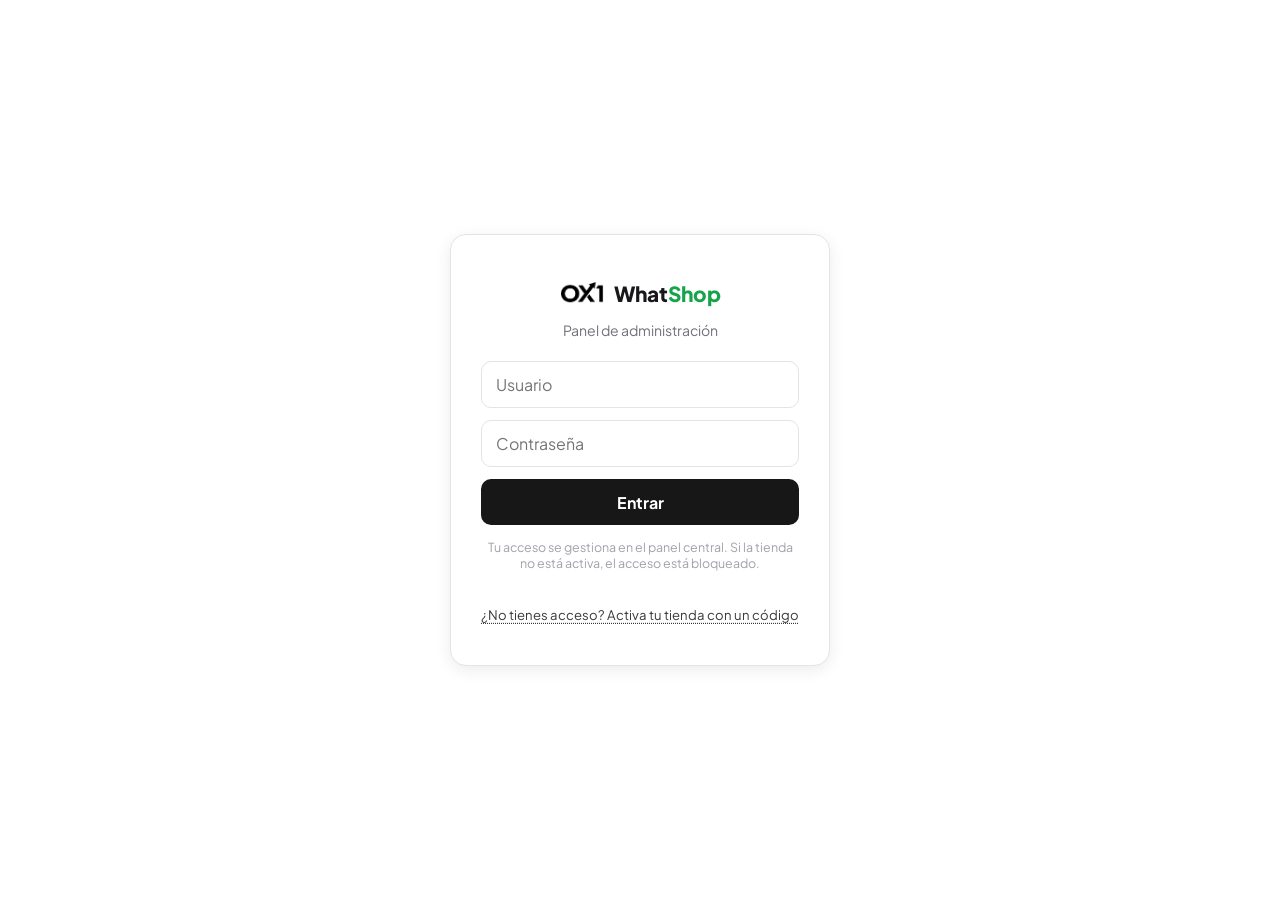
==== commit 8a66d202: "feat: alta de cuenta con codigo (redeem) + fix script inline" ====
--- a/admin.html
+++ b/admin.html
@@ -26,6 +26,18 @@
       <button class="login-btn" id="login-btn" data-i18n="login_btn">Entrar</button>
       <p class="login-error" id="login-error" data-i18n="login_error">Credenciales incorrectas o acceso denegado</p>
       <p class="login-hint" id="login-hint"></p>
+      <button type="button" class="login-reg-toggle" id="login-reg-toggle" data-i18n="login_reg_toggle">¿No tienes acceso? Activa tu tienda con un código</button>
+
+      <div class="login-reg" id="register-view" hidden>
+        <p class="sub" id="reg-sub" data-i18n="reg_sub">Usa el código que generaste desde tu panel central (Tiendas &gt; Código de alta).</p>
+        <input id="reg-code" type="text" autocomplete="off" placeholder="Código XXXX-XXXX" />
+        <input id="reg-user" type="text" autocomplete="username" placeholder="Usuario" />
+        <input id="reg-pass" type="password" autocomplete="new-password" placeholder="Contraseña" />
+        <input id="reg-pass2" type="password" autocomplete="new-password" placeholder="Confirmar contraseña" />
+        <button class="login-btn" id="reg-btn" data-i18n="reg_btn">Crear cuenta</button>
+        <p class="login-error" id="reg-error"></p>
+        <button type="button" class="login-reg-toggle" id="reg-back" data-i18n="reg_back">Ya tengo acceso</button>
+      </div>
     </div>
   </div>
 
@@ -835,7 +847,8 @@
     // ===== i18n =====
     var I18N = {
       es: {
-        login_sub: 'Panel de administración', login_btn: 'Entrar', login_user_ph: 'Usuario', login_pass_ph: 'Contraseña', login_error: 'Credenciales incorrectas o acceso denegado', login_hint: 'Tu acceso se gestiona en el panel central. Si la tienda no está activa, el acceso está bloqueado.',
+        login_sub: 'Panel de administración', login_btn: 'Entrar', login_user_ph: 'Usuario', login_pass_ph: 'Contraseña', login_error: 'Credenciales incorrectas o acceso denegado', login_hint: 'Tu acceso se gestiona en el panel central. Si la tienda no está activa, el acceso está bloqueado.', login_reg_toggle: '¿No tienes acceso? Activa tu tienda con un código',
+        reg_sub: 'Usa el código que generaste desde tu panel central (Tiendas > Código de alta).', reg_code_ph: 'Código XXXX-XXXX', reg_user_ph: 'Usuario', reg_pass_ph: 'Contraseña', reg_pass2_ph: 'Confirmar contraseña', reg_btn: 'Crear cuenta', reg_back: 'Ya tengo acceso', reg_min: 'La contraseña debe tener al menos 4 caracteres', reg_match: 'Las contraseñas no coinciden', reg_r_invalid: 'Código no válido para esta tienda', reg_r_disabled: 'El código está deshabilitado', reg_r_expired: 'El código ha expirado', reg_r_used: 'El código ya fue usado', reg_r_userpass: 'Usuario o contraseña no válidos', reg_error: 'No se pudo activar la cuenta',
         ws_plan: 'WhatShop', ws_new: '+ Nueva tienda',
         nav_apariencia: 'Apariencia', nav_ap_colores: 'Colores', nav_ap_tipografia: 'Tipografía', nav_ap_marca: 'Marca', nav_ap_disenno: 'Diseño', nav_qs: 'Config. rápidas', wz_open: 'Configuración inicial', qs_title: 'Configuraciones rápidas', qs_sub: 'Paletas de color en un clic. Se aplican al tab Colores.', qs_save: 'Guardar actual', qs_saved: 'Paleta guardada', qs_applied: 'Configuración aplicada', qs_presets: 'Rápidas', qs_saved_list: 'Guardadas', qs_delete: 'Eliminar', qs_name_required: 'Escribe un nombre', qs_empty: 'No hay paletas guardadas', prev_title: 'Vista previa en vivo', prev_sub: 'Cambia y mira el resultado en tiempo real.', wz_title: 'Configuración inicial', wz_sub: 'Configura tu tienda en unos pasos.', wz_back: 'Atrás', wz_next: 'Siguiente', wz_finish: 'Finalizar', sv_title: 'Vista de la tienda', sv_live: 'En vivo', tut_skip: 'Saltar tutorial', tut_restart: 'Tutorial', tut_done: '¡Tutorial completado!', help_ok: 'Entendido', help_btn: 'Ayuda', hl_subir_t: 'Cómo subir un producto', hl_subir_x: '<p>Completa nombre, precio y categoría. Opcional: subcategoría, imágenes, variantes (tallas o colores) y stock.</p><ul><li>Cada variante pide su propio stock.</li><li>Puedes fijar precio y stock de varias variantes a la vez con el bloque de edición en grupo.</li><li>Termina con Guardar producto.</li></ul>', hl_productos_t: 'Gestionar productos', hl_productos_x: '<p>Aquí ves todo lo que has subido, con buscador y filtro por categoría.</p><ul><li>Alterna entre vista de tarjetas y lista en la barra superior.</li><li>Edita con el lápiz o borra con el tache rojo.</li><li>El interruptor oculta o muestra el producto en la tienda sin borrarlo.</li></ul>', hl_categorias_t: 'Categorías y subcategorías', hl_categorias_x: '<p>Organiza tu catálogo en niveles y personaliza cómo se ve en la tienda.</p><ul><li>Nueva categoría: sección principal (ej. Anillos).</li><li>Nueva subcategoría: detalle dentro de una categoría (ej. Casamiento).</li><li>Barra de navegación: elige ícono, color e imagen de presentación.</li></ul>', hl_plantillas_t: 'Plantillas de tallas', hl_plantillas_x: '<p>Para productos sin variantes, define aquí las tallas disponibles (S, M, L, ...).</p><ul><li>Escribe un nombre de plantilla y una talla por línea.</li><li>Nueva crea la plantilla y Vista las lista.</li><li>La plantilla por defecto se aplica a los productos sin variantes.</li></ul>', hl_contenido_t: 'Contenido y mensaje de WhatsApp', hl_contenido_x: '<p>Configura los textos que ven tus clientes.</p><ul><li>Mensaje de WhatsApp: plantilla del mensaje al confirmar la compra.</li><li>Los botones insertan variables automáticamente (cliente, productos, total...).</li><li>Logo de la marca: se muestra en la tienda.</li></ul>', wz_s1_t: 'Tu tienda', wz_s1_sub: 'Nombre, WhatsApp y moneda.', wz_s2_t: 'Colores', wz_s2_sub: 'Elige un estilo para tu tienda.', wz_s3_t: 'Logo y marca', wz_s3_sub: 'Sube tu logo y ajusta el nombre.', wz_s4_t: 'Métodos de pago', wz_s4_sub: 'Cómo recibe los pagos de tus clientes.', wz_pal1: 'Clásico', wz_pal2: 'Oscuro elegante', wz_pal3: 'Minimal blanco', wz_done: 'Tienda configurada',
         tut_s0_t: 'Bienvenido a tu panel', tut_s0_x: 'Vamos a crear tu catálogo en 4 pasos: tu primera categoría, una subcategoría y tu primer producto.', tut_s1_t: '1. Crea tu categoría', tut_s1_x: 'Ve a la pestaña Nueva categoría, escribe el nombre (ej. Anillos) y pulsa Guardar categoría.', tut_s2_t: '2. Agrega subcategorías', tut_s2_x: 'En Nueva subcategoría elige tu categoría y añade un nombre (ej. Casamiento). Repítelo cuantas veces quieras.', tut_s3_t: '3. Sube tu primer producto', tut_s3_x: 'En Subir producto escribe nombre, precio y elige tu categoría y subcategoría. Opcional: fotos, variantes y stock. Pulsa Guardar producto.', tut_s4_t: '¡Listo!', tut_s4_x: 'Ya sabes armar tu catálogo. Ve a Apariencia > Colores para ver la vista previa de tu tienda en vivo. Puedes repetir este tutorial cuando quieras con el botón de ayuda (?) arriba.', nav_app_heading: 'Apariencia', nav_tienda: 'General', nav_store_heading: 'Tienda', nav_contenido: 'Contenido', nav_cat_heading: 'Catálogo', nav_subir: 'Subir producto', nav_productos: 'Productos', nav_categorias: 'Categorías', nav_plantillas: 'Plantillas de tallas',
@@ -866,7 +879,8 @@
         edit: 'Editar', new_store_ph: 'Nombre de la nueva tienda', no_stores: 'Sin tiendas', empty_cat: 'No hay categorías.', empty_prod: 'No hay productos.', empty_tpl: 'No hay plantillas.', empty_ord: 'No hay pedidos aún.', es_cta_cat: 'Crear primera categoría', es_cta_prod: 'Subir primer producto', es_cta_ord: 'Refrescar pedidos'
       },
       en: {
-        login_sub: 'Admin panel', login_btn: 'Enter', login_user_ph: 'User', login_pass_ph: 'Password', login_error: 'Wrong credentials or access denied', login_hint: 'Your access is managed in the central panel. If the store is not active, access is blocked.',
+        login_sub: 'Admin panel', login_btn: 'Enter', login_user_ph: 'User', login_pass_ph: 'Password', login_error: 'Wrong credentials or access denied', login_hint: 'Your access is managed in the central panel. If the store is not active, access is blocked.', login_reg_toggle: 'No access? Activate your store with a code',
+        reg_sub: 'Use the code generated from your central panel (Stores > Activation code).', reg_code_ph: 'Code XXXX-XXXX', reg_user_ph: 'User', reg_pass_ph: 'Password', reg_pass2_ph: 'Confirm password', reg_btn: 'Create account', reg_back: 'I already have access', reg_min: 'Password must be at least 4 characters', reg_match: 'Passwords do not match', reg_r_invalid: 'Code not valid for this store', reg_r_disabled: 'Code disabled', reg_r_expired: 'Code expired', reg_r_used: 'Code already used', reg_r_userpass: 'Invalid user or password', reg_error: 'Could not activate account',
         ws_plan: 'WhatShop', ws_new: '+ New store',
         nav_apariencia: 'Appearance', nav_ap_colores: 'Colors', nav_ap_tipografia: 'Typography', nav_ap_marca: 'Branding', nav_ap_disenno: 'Design', nav_qs: 'Quick settings', wz_open: 'Initial setup', qs_title: 'Quick settings', qs_sub: 'Color palettes in one click. Applies to the Colors tab.', qs_save: 'Save current', qs_saved: 'Palette saved', qs_applied: 'Configuration applied', qs_presets: 'Quick', qs_saved_list: 'Saved', qs_delete: 'Delete', qs_name_required: 'Type a name', qs_empty: 'No saved palettes', prev_title: 'Live preview', prev_sub: 'Change and see the result in real time.', wz_title: 'Initial setup', wz_sub: 'Set up your store in a few steps.', wz_back: 'Back', wz_next: 'Next', wz_finish: 'Finish', sv_title: 'Store preview', sv_live: 'Live', tut_skip: 'Skip tutorial', tut_restart: 'Tutorial', tut_done: 'Tutorial completed!', help_ok: 'Got it', help_btn: 'Help', hl_subir_t: 'How to upload a product', hl_subir_x: '<p>Fill in name, price and category. Optional: subcategory, images, variants (sizes or colors) and stock.</p><ul><li>Each variant needs its own stock.</li><li>Set price and stock for many variants at once with the bulk edit bar.</li><li>Finish with Save product.</li></ul>', hl_productos_t: 'Manage products', hl_productos_x: '<p>Here you see everything you uploaded, with search and category filter.</p><ul><li>Switch between card and list views in the top bar.</li><li>Edit with the pencil or delete with the red cross.</li><li>The switch hides or shows the product in the store without deleting it.</li></ul>', hl_categorias_t: 'Categories and subcategories', hl_categorias_x: '<p>Organize your catalog and customize how it looks in the store.</p><ul><li>New category: main section (e.g. Rings).</li><li>New subcategory: detail inside a category (e.g. Wedding).</li><li>Nav bar: pick the icon, color and cover image.</li></ul>', hl_plantillas_t: 'Size templates', hl_plantillas_x: '<p>For products without variants, define the available sizes here (S, M, L, ...).</p><ul><li>Type a template name and one size per line.</li><li>New creates the template and View lists them.</li><li>The default template applies to products without variants.</li></ul>', hl_contenido_t: 'Content and WhatsApp message', hl_contenido_x: '<p>Set the texts your customers see.</p><ul><li>WhatsApp message: template of the message when confirming the purchase.</li><li>The buttons insert variables automatically (customer, items, total...).</li><li>Store logo: shown across the store.</li></ul>', wz_s1_t: 'Your store', wz_s1_sub: 'Name, WhatsApp and currency.', wz_s2_t: 'Colors', wz_s2_sub: 'Pick a style for your store.', wz_s3_t: 'Logo & brand', wz_s3_sub: 'Upload your logo and adjust the name.', wz_s4_t: 'Payment methods', wz_s4_sub: 'How your customers pay.', wz_pal1: 'Classic', wz_pal2: 'Elegant dark', wz_pal3: 'Minimal white', wz_done: 'Store configured',
         tut_s0_t: 'Welcome to your panel', tut_s0_x: 'Let\'s build your catalog in 4 steps: your first category, a subcategory and your first product.', tut_s1_t: '1. Create your category', tut_s1_x: 'Open the New category tab, type the name (e.g. Rings) and press Save category.', tut_s2_t: '2. Add subcategories', tut_s2_x: 'In New subcategory pick your category and add a name (e.g. Wedding). Repeat as many times as you want.', tut_s3_t: '3. Upload your first product', tut_s3_x: 'In Upload product type the name, price and pick your category and subcategory. Optional: photos, variants and stock. Press Save product.', tut_s4_t: 'Done!', tut_s4_x: 'You now know how to build your catalog. Go to Appearance > Colors to watch your store preview live. Replay this tutorial anytime with the help (?) button above.', nav_app_heading: 'Appearance', nav_tienda: 'General', nav_store_heading: 'Store', nav_contenido: 'Content', nav_cat_heading: 'Catalog', nav_subir: 'Upload product', nav_productos: 'Products', nav_categorias: 'Categories', nav_plantillas: 'Size templates',
@@ -991,6 +1005,69 @@
     document.getElementById('login-user').placeholder = t('login_user_ph');
     document.getElementById('login-pass').placeholder = t('login_pass_ph');
     document.getElementById('login-hint').textContent = t('login_hint');
+    document.getElementById('reg-code').placeholder = t('reg_code_ph');
+    document.getElementById('reg-user').placeholder = t('reg_user_ph');
+    document.getElementById('reg-pass').placeholder = t('reg_pass_ph');
+    document.getElementById('reg-pass2').placeholder = t('reg_pass2_ph');
+
+    function showRegisterView(on) {
+      document.getElementById('register-view').hidden = !on;
+      document.getElementById('login-user').style.display = on ? 'none' : '';
+      document.getElementById('login-pass').style.display = on ? 'none' : '';
+      document.getElementById('login-btn').style.display = on ? 'none' : '';
+      document.getElementById('login-reg-toggle').style.display = on ? 'none' : '';
+      document.getElementById('login-hint').style.display = on ? 'none' : '';
+      var err = document.getElementById('reg-error');
+      err.style.display = 'none';
+      if (on) document.getElementById('reg-code').focus();
+      else document.getElementById('login-user').focus();
+    }
+    document.getElementById('login-reg-toggle').addEventListener('click', function (e) { e.preventDefault(); showRegisterView(true); });
+    document.getElementById('reg-back').addEventListener('click', function (e) { e.preventDefault(); showRegisterView(false); });
+
+    function doRegister() {
+      var code = (document.getElementById('reg-code').value || '').trim().toUpperCase();
+      var user = (document.getElementById('reg-user').value || '').trim();
+      var pass = document.getElementById('reg-pass').value;
+      var pass2 = document.getElementById('reg-pass2').value;
+      var errEl = document.getElementById('reg-error');
+      if (!code || !user || !pass || !pass2) { errEl.textContent = t('reg_error'); errEl.style.display = 'block'; return; }
+      if (pass.length < 4) { errEl.textContent = t('reg_min'); errEl.style.display = 'block'; return; }
+      if (pass !== pass2) { errEl.textContent = t('reg_match'); errEl.style.display = 'block'; return; }
+      var wst = window.OX1_WSTORE;
+      if (!wst || !wst.centralUrl || !wst.centralKey || wst.wsRef == null) { errEl.textContent = t('reg_error'); errEl.style.display = 'block'; return; }
+      errEl.style.display = 'none';
+      hashPin(pass).then(function (hash) {
+        return fetch(wst.centralUrl + '/rest/v1/rpc/store_redeem_code', {
+          method: 'POST',
+          headers: {
+            'apikey': wst.centralKey,
+            'Authorization': 'Bearer ' + wst.centralKey,
+            'Content-Type': 'application/json'
+          },
+          body: JSON.stringify({
+            p_code: code,
+            p_user: user,
+            p_pass_hash: hash,
+            p_ws_ref: wst.wsRef,
+            p_ws_store_id: wst.wsStoreId
+          })
+        });
+      }).then(function (r) { return r.json(); }).then(function (j) {
+        if (j && j.ok === true) {
+          sessionStorage.setItem('whatshop_admin', '1');
+          showPanel();
+        } else {
+          var map = { invalid: 'reg_r_invalid', disabled: 'reg_r_disabled', expired: 'reg_r_expired', used: 'reg_r_used', invalid_user: 'reg_r_userpass', invalid_pass: 'reg_r_userpass' };
+          errEl.textContent = (j && j.reason && map[j.reason]) ? t(map[j.reason]) : t('reg_error');
+          errEl.style.display = 'block';
+        }
+      }).catch(function () { errEl.textContent = t('reg_error'); errEl.style.display = 'block'; });
+    }
+    document.getElementById('reg-btn').addEventListener('click', doRegister);
+    ['reg-code', 'reg-user', 'reg-pass', 'reg-pass2'].forEach(function (id) {
+      document.getElementById(id).addEventListener('keydown', function (e) { if (e.key === 'Enter') doRegister(); });
+    });
 
     function showPanel() {
       document.getElementById('login-view').classList.add('hidden');
@@ -2372,7 +2449,7 @@
             '<div class="info"><div class="title">' + o.name + ' · <span class="status-badge ' + (o.status || 'en_proceso') + '">' + stLabel(o.status) + '</span></div>' +
             '<div class="sub">' + new Date(o.created_at).toLocaleString() + ' · ' + t('ti_pay') + ': ' + (o.payment_method || '') + ' · ' + formatPrice(o.total, _settings) + '</div></div>' +
             '<div class="actions">' +
-              '<button class="btn ghost small" data-toggle-order="' + o.id + '">' + (o._open ? '^'' : '+') + '</button>' +
+              '<button class="btn ghost small" data-toggle-order="' + o.id + '">' + (o._open ? '^' : '+') + '</button>' +
               '<button class="btn ghost small" data-wa="' + waHref + '">' + t('ped_wa') + '</button>' +
               '<button class="btn ghost small" data-status="pagado" data-order="' + o.id + '">' + t('ped_pagado') + '</button>' +
               '<button class="btn ghost small" data-status="entregado" data-order="' + o.id + '">' + t('ped_entregado') + '</button>' +
@@ -2395,7 +2472,7 @@
             var id = b.getAttribute('data-toggle-order');
             var row = b.closest('.list-row').querySelector('.order-body');
             row.classList.toggle('open');
-            b.textContent = row.classList.contains('open') ? '^'' : '+';
+            b.textContent = row.classList.contains('open') ? '^' : '+';
           });
         });
       });
--- a/css/admin.css
+++ b/css/admin.css
@@ -83,6 +83,14 @@
 .login-btn:hover { opacity: .9; }
 .login-error { color: var(--color-destructive, #dc2626); font-size: .85rem; margin-top: 10px; display: none; }
 .login-hint { color: var(--muted-2); font-size: .78rem; margin-top: 14px; }
+.login-reg-toggle {
+  width: 100%; margin-top: 16px; padding: 6px 0; border: none; background: none;
+  color: var(--primary); font-size: .82rem; cursor: pointer; text-decoration: underline dotted;
+  text-underline-offset: 3px; opacity: .85;
+}
+.login-reg-toggle:hover { opacity: 1; }
+.login-reg { margin-top: 10px; }
+.login-reg .sub { margin-bottom: 16px; }
 
 /* ================= SHELL ================= */
 .shell { display: flex; min-height: 100vh; }
